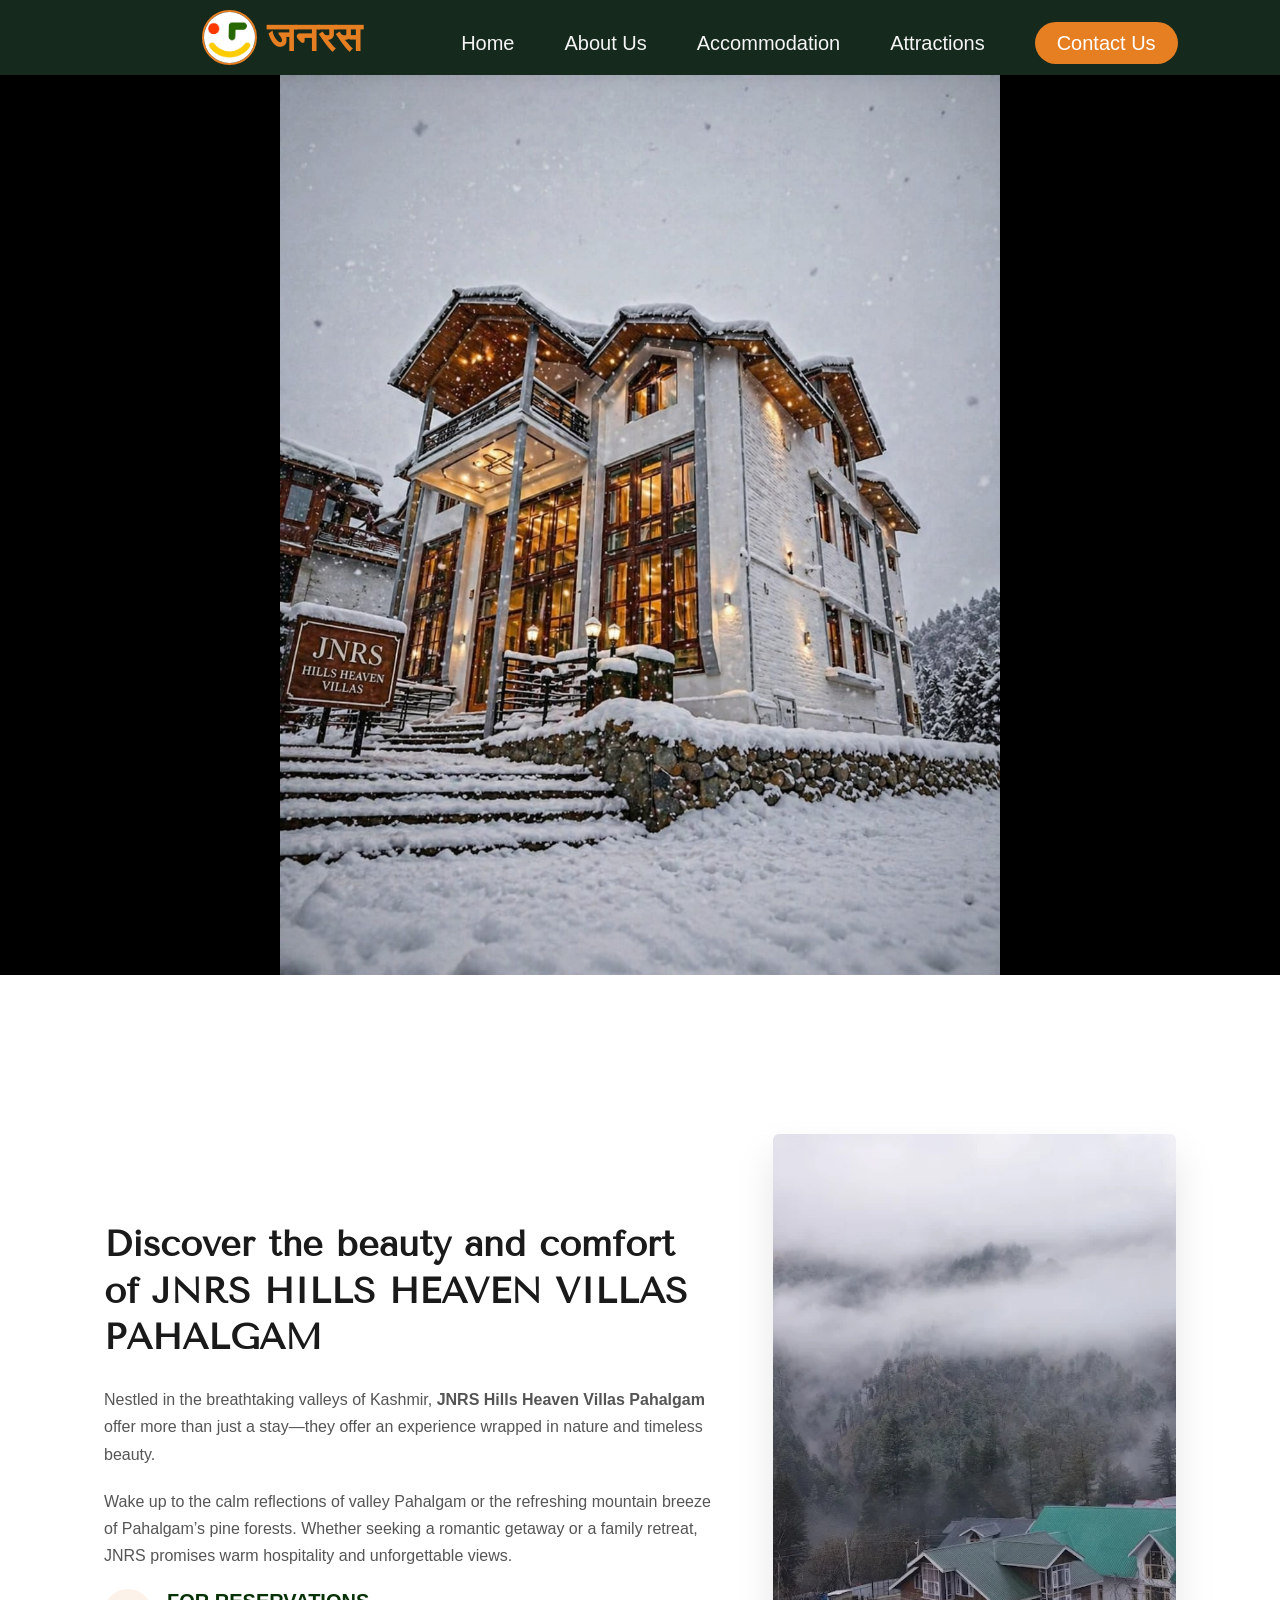
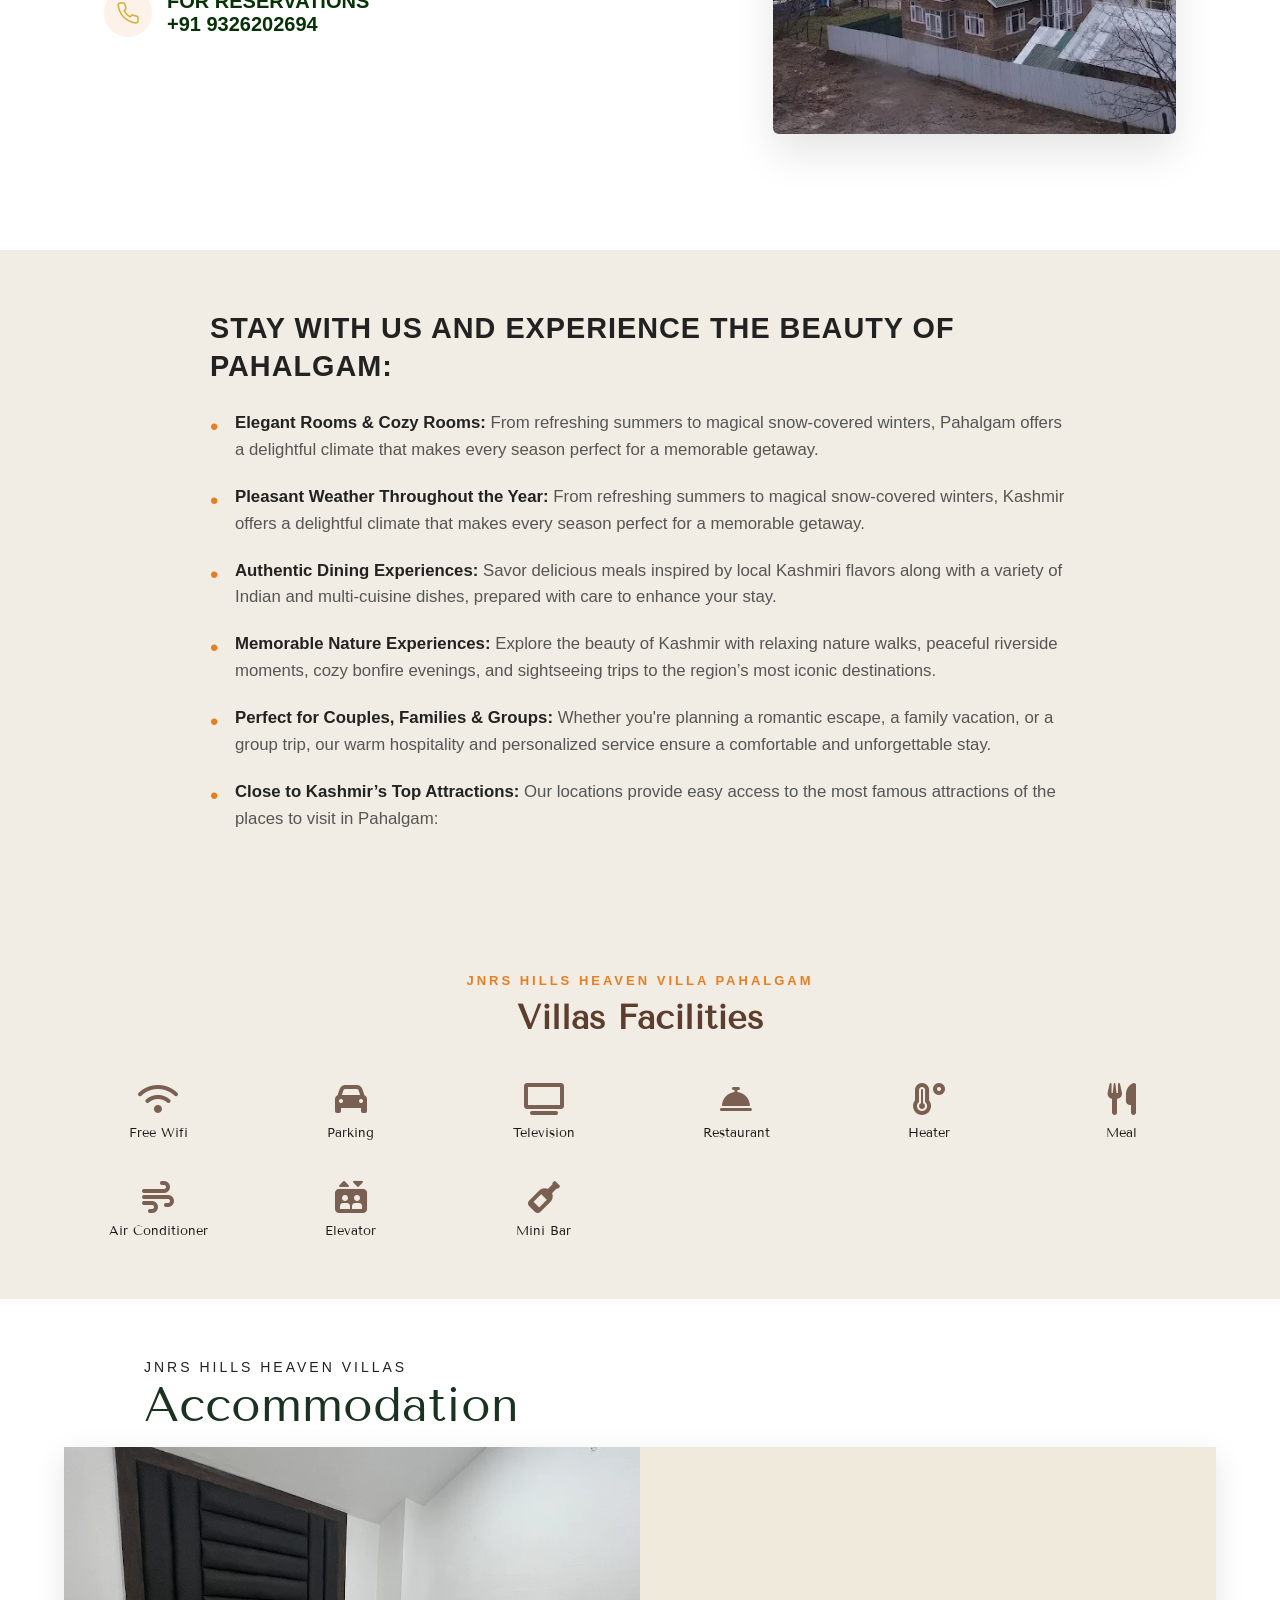
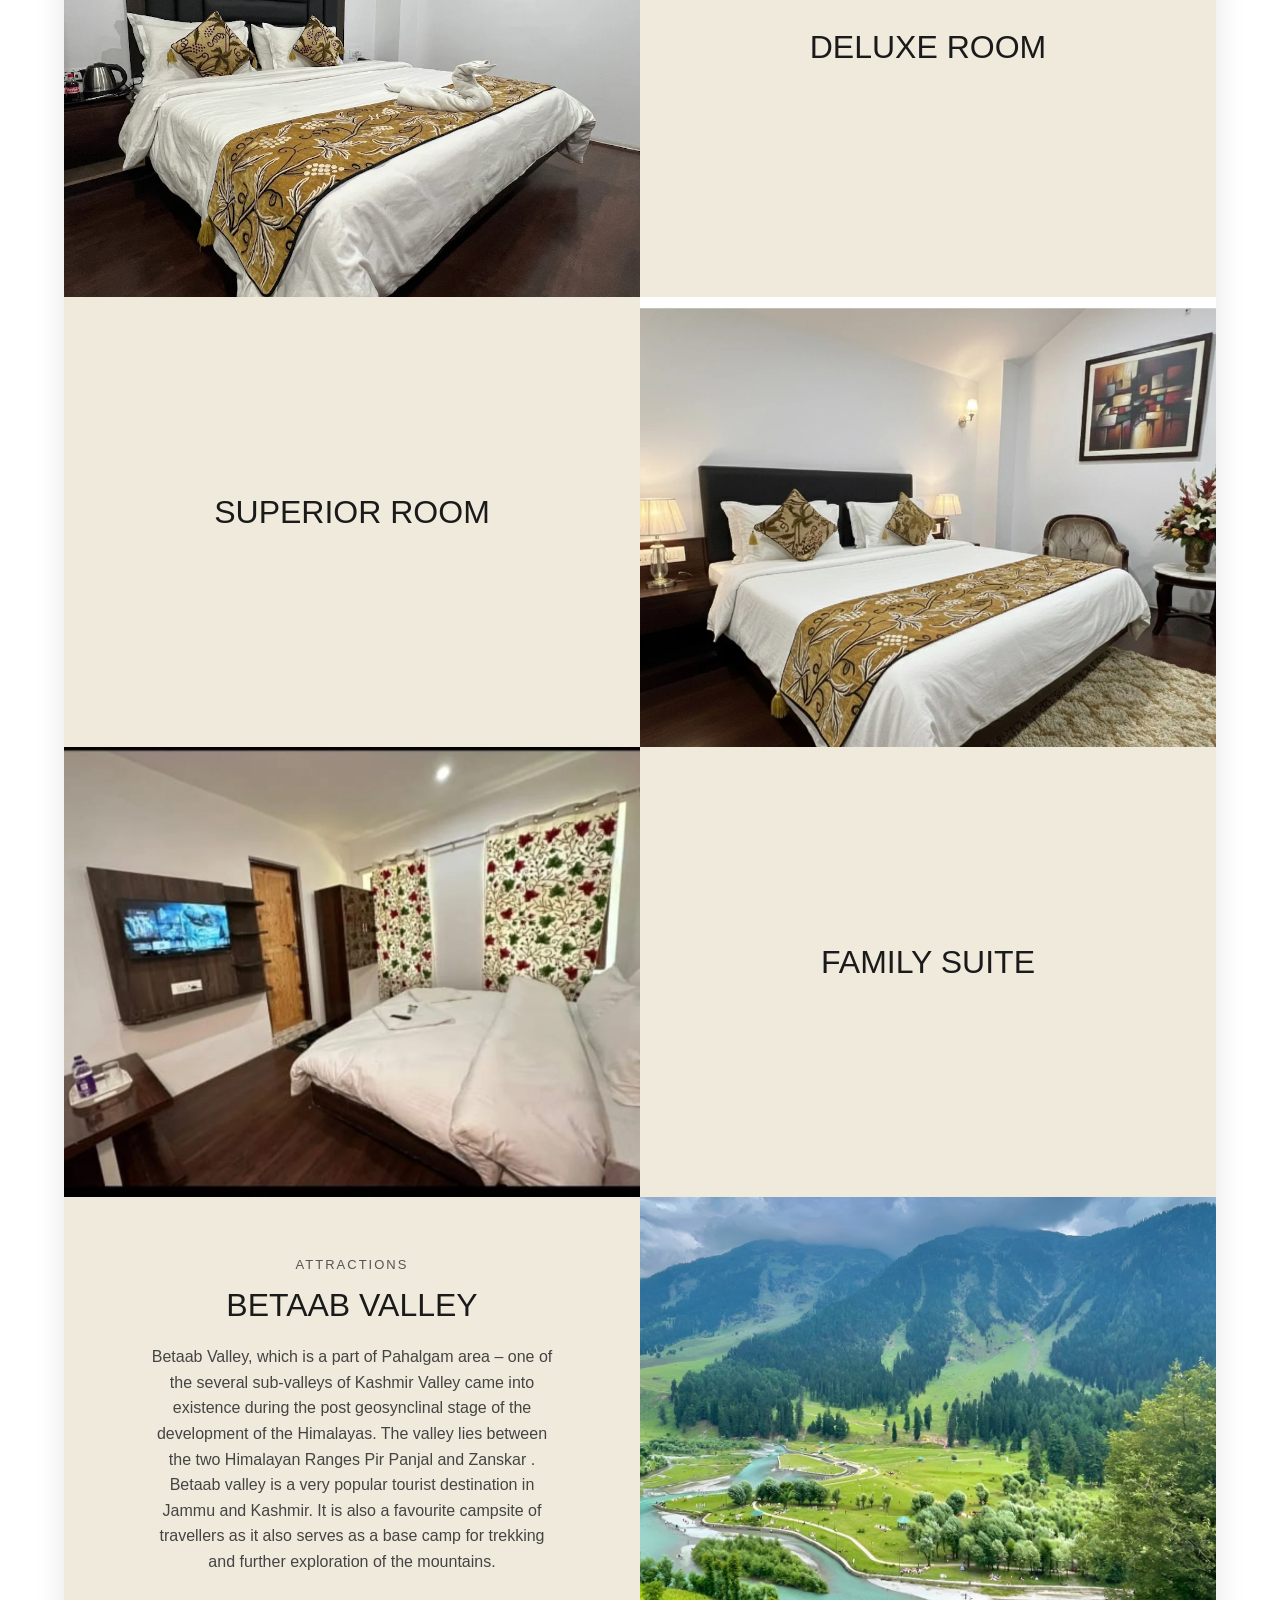
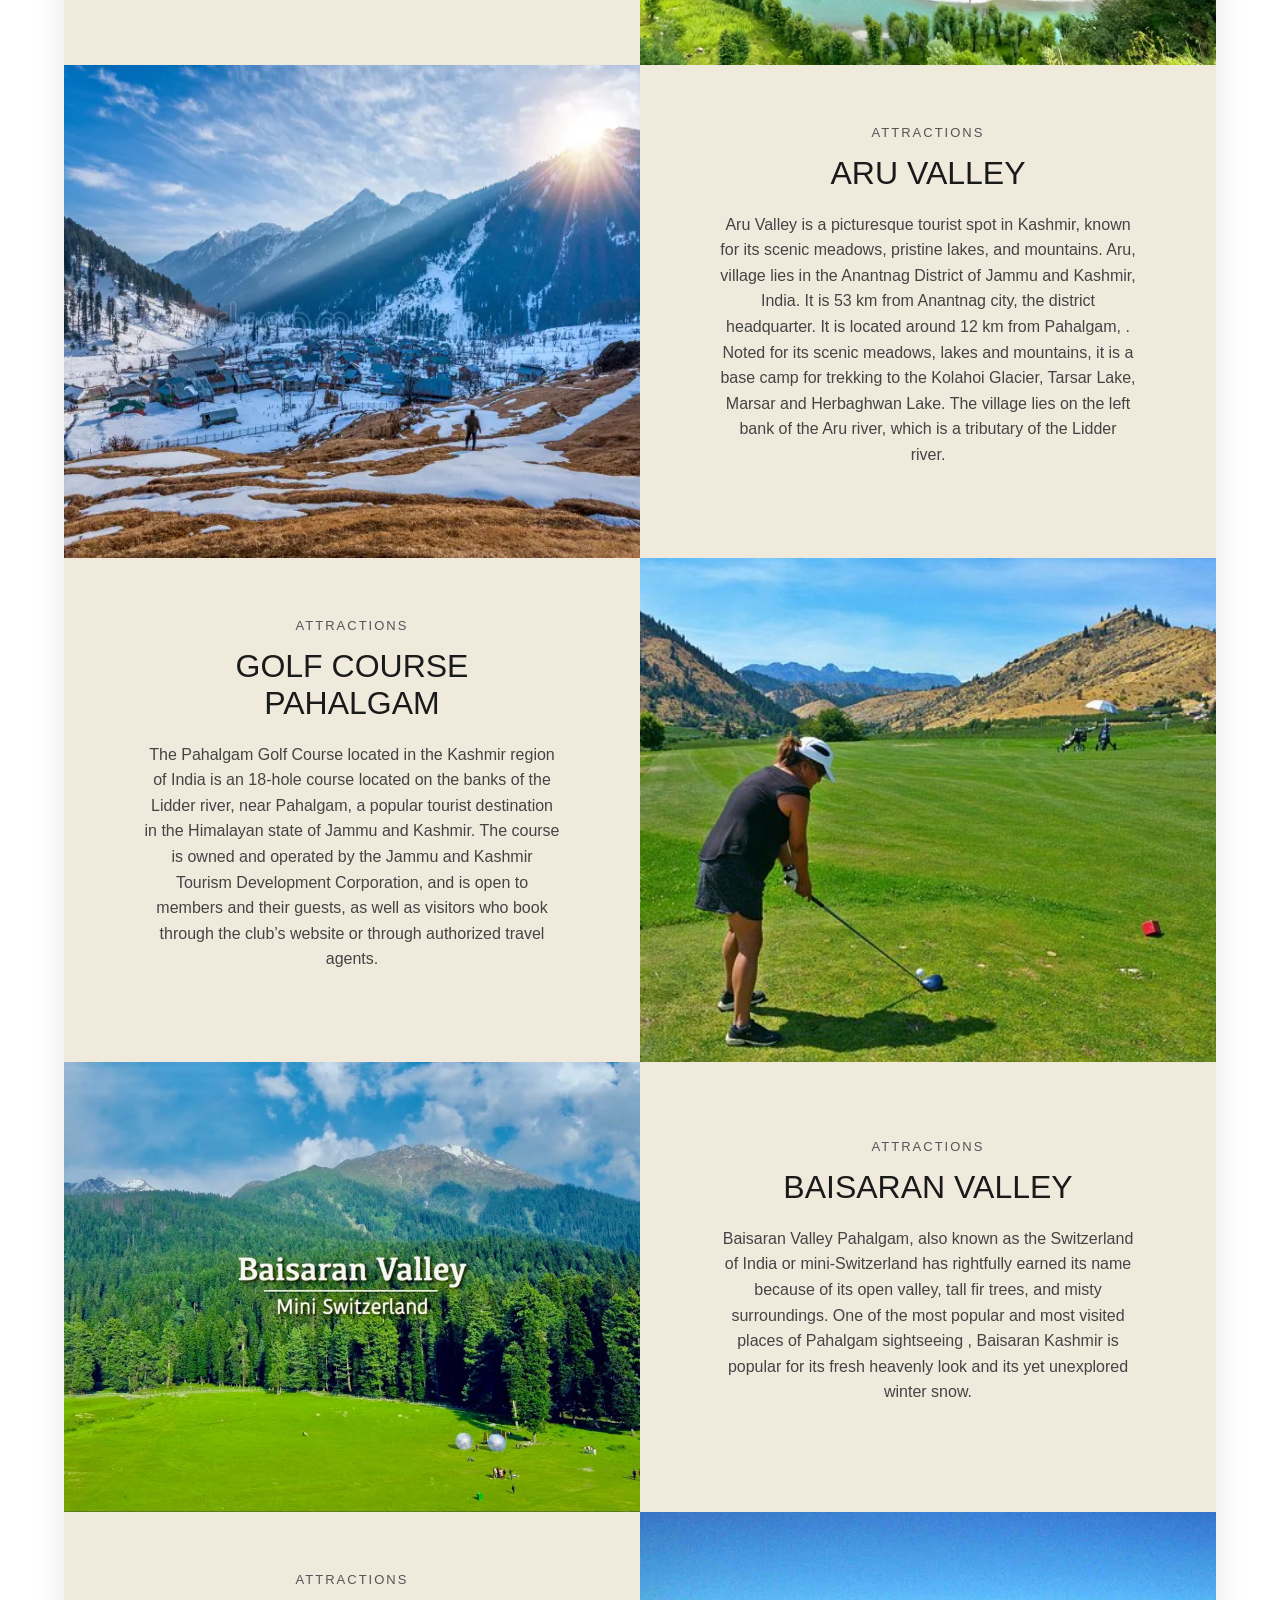
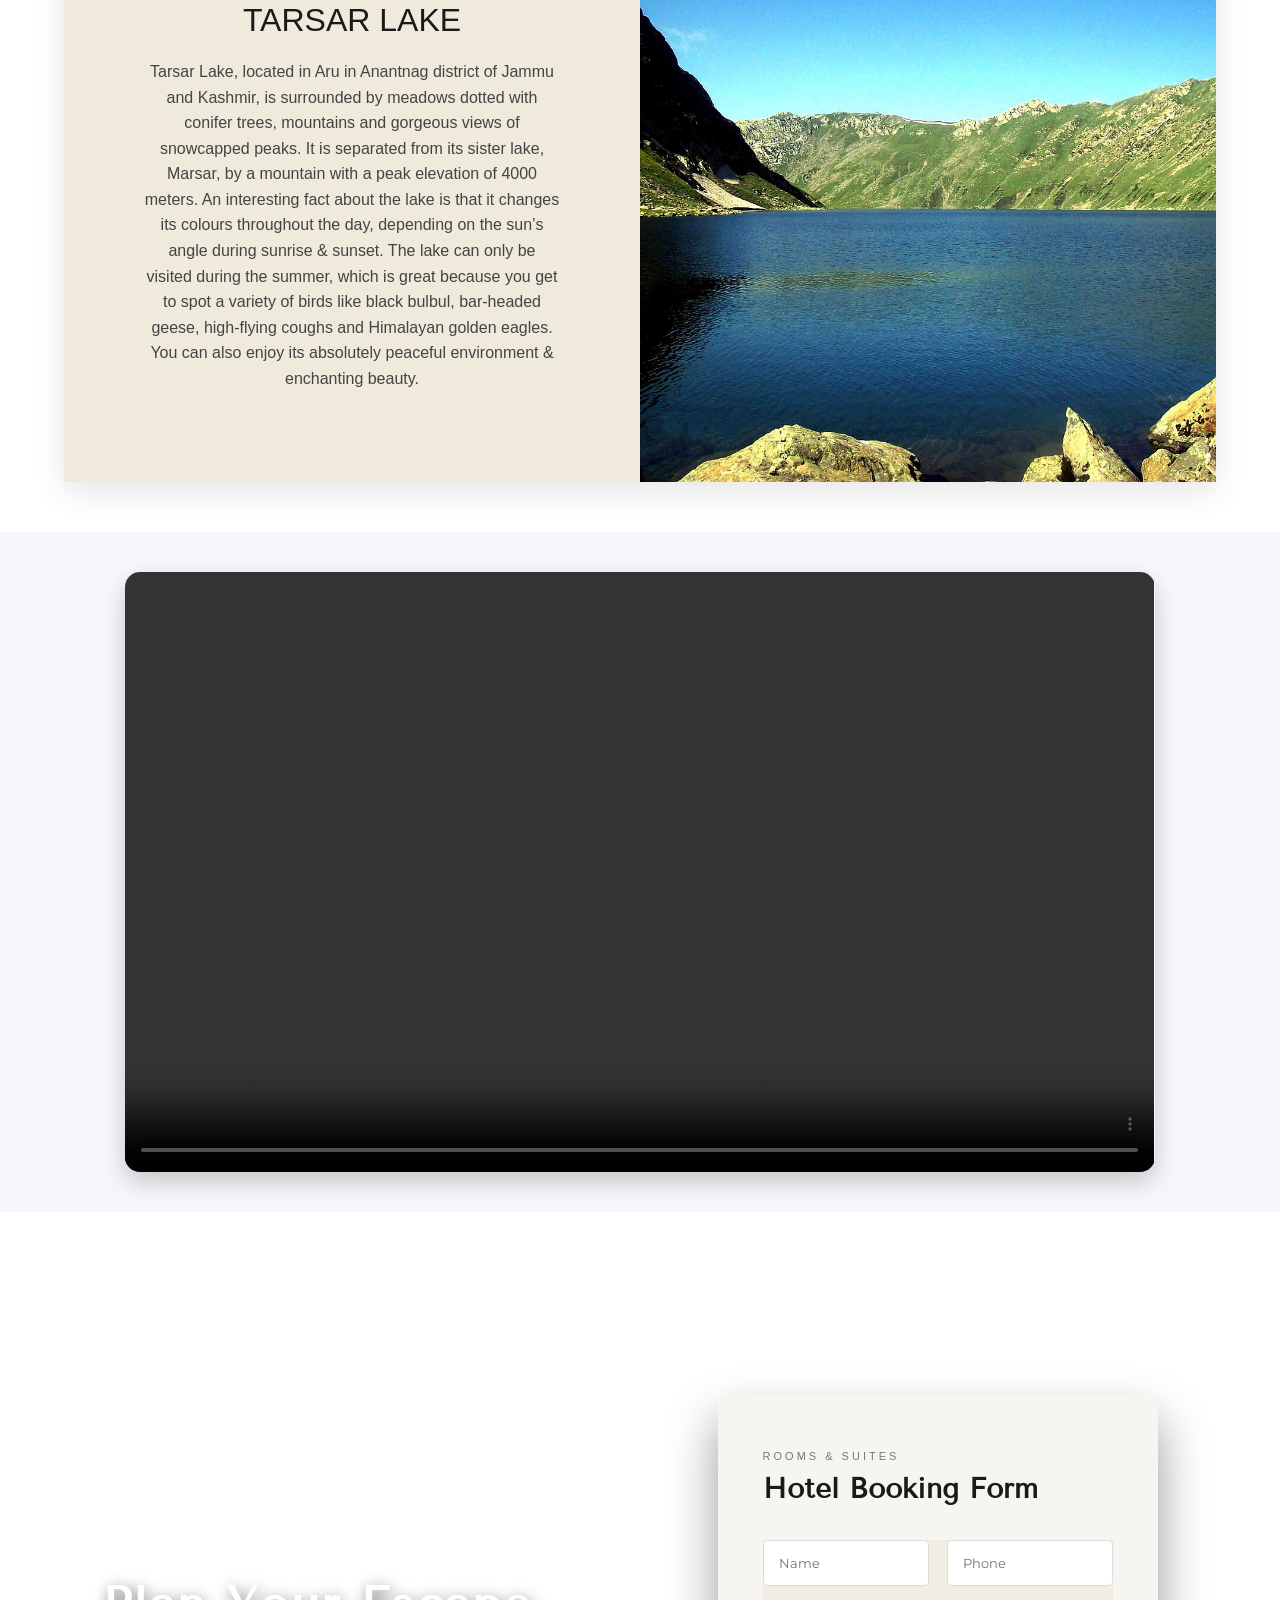
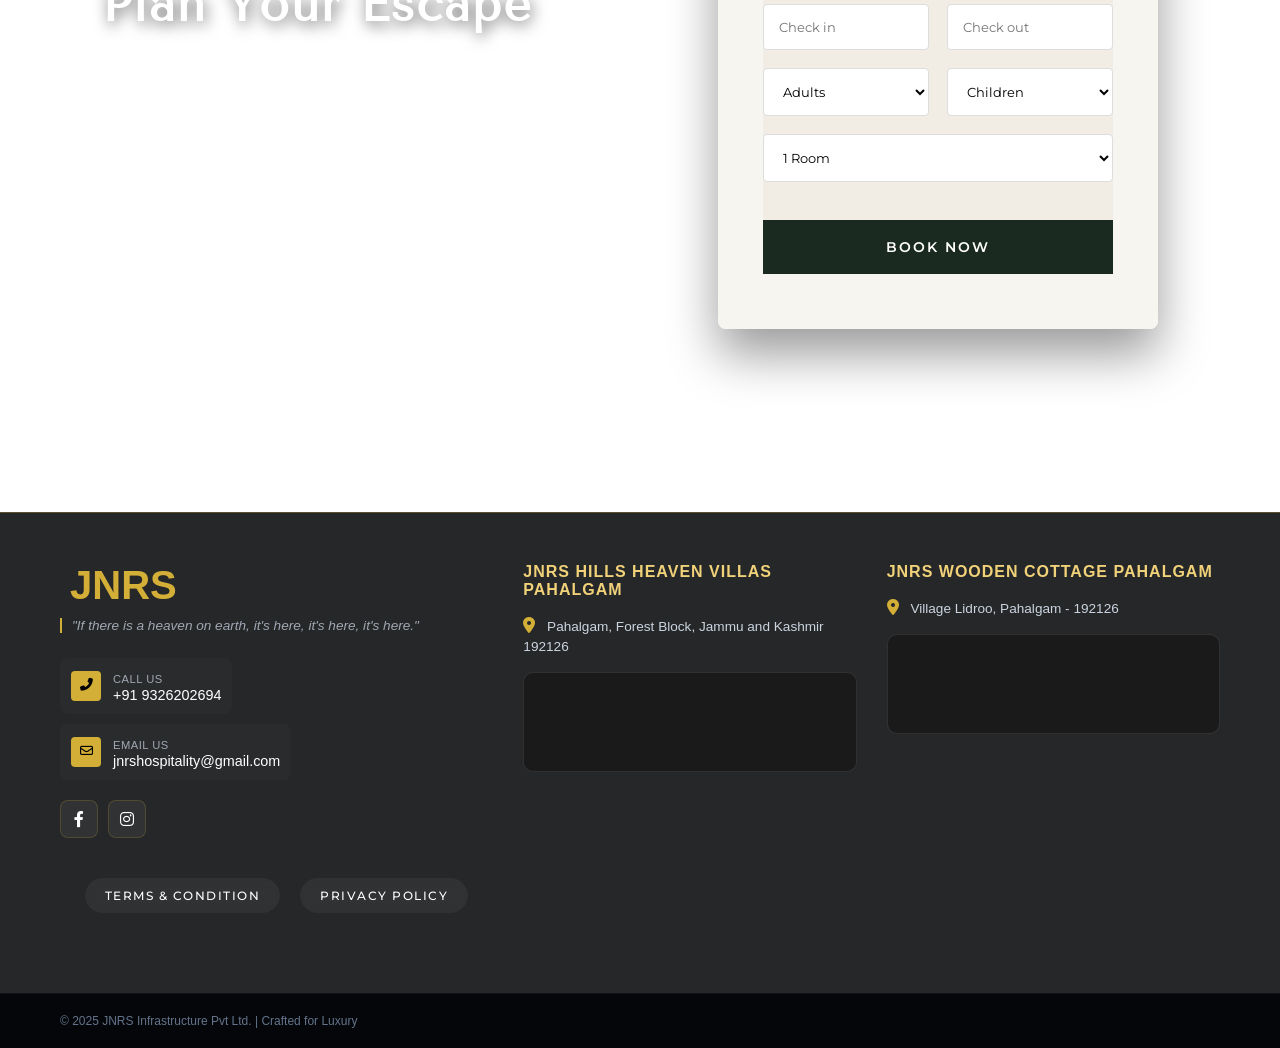
==== index.html @ aa62cef4 "initial JNRS website" ====
<!DOCTYPE html>
<html lang="en">
<head>
    <meta charset="UTF-8">
    <meta name="viewport" content="width=device-width, initial-scale=1.0">
    <title>JNRS Professional Header</title>
    <link href="https://fonts.googleapis.com/css2?family=Poppins:wght@300;400;600&display=swap" rel="stylesheet">
    <link rel="stylesheet" href="https://cdnjs.cloudflare.com/ajax/libs/font-awesome/6.0.0/css/all.min.css">
    <link href="https://fonts.googleapis.com/css2?family=Poppins:wght@300;400;600;800&display=swap" rel="stylesheet">
    <link href="https://unpkg.com/aos@2.3.1/dist/aos.css" rel="stylesheet">
    <link rel="stylesheet" href="https://cdnjs.cloudflare.com/ajax/libs/font-awesome/6.0.0/css/all.min.css">
    <link rel="stylesheet" href="https://cdnjs.cloudflare.com/ajax/libs/animate.css/4.1.1/animate.min.css"/>
    <link rel="stylesheet" href="css/style.css">
    <link href="https://fonts.googleapis.com/css2?family=Montserrat:wght@300;400;600&family=Tenor+Sans&display=swap" rel="stylesheet">
    <link rel="stylesheet" href="https://cdnjs.cloudflare.com/ajax/libs/font-awesome/6.0.0/css/all.min.css">
    <link rel="stylesheet" href="https://cdnjs.cloudflare.com/ajax/libs/font-awesome/6.0.0/css/all.min.css">
 
</head>
<body>

    <header>
        <a href="index.html" class="logo">
          <div class="logo">
                <img src="images/logo.png" alt="JNRS Logo">
                           <span>जनरस</span></a>
           </div>
           </a>
        
        <div class="menu-toggle" id="mobile-menu">
            <i class="fas fa-bars"></i>
        </div>

        <nav>
            <ul class="nav-links" id="nav-list" style="font-size:35px;">
                <li><a href="index.html">Home</a></li>
                <li><a href="about.html">About Us</a></li>
                <li><a href="#accoommodation">Accommodation</a></li>
                <li><a href="#attractions">Attractions</a></li>
                <li><a href="#contact" class="btn-contact">Contact Us</a></li>
            </ul>
        </nav>
    </header>
    <!-- hero section -->
<section class="hero-section">
    <div class="slider">
        <div class="slide active"
                          style="background-image:url('images/h1.png'); width:100%; height:100%; background-size: contain;">

        </div>

        <div class="slide" 
             style="background-image:url('images/h2.png'); width:100%; height:100%; background-size: contain;">
        </div>

        <div class="slide" 
             style="background-image:url('images/h3.png'); width:100%; height:100%; background-size: contain;">
        </div>
         <div class="slide" 
             style="background-image:url('images/h4.png'); width:100%; height:100%; background-size: contain;">
        </div>
         <div class="slide" 
             style="background-image:url('images/h5.png'); width:100%; height:110%; background-size: contain; margin-top:-3rem;">
        </div>

        </div>
</section>
   <div class="shayari-container">
    <!-- <p class="persian-text">“Gar Firdaus bar-rue zamin ast, hami asto, hami asto, hamin ast”</p> -->
    <br>
    <!-- <span class="translation" style="font-weight:bold;">If there is a heaven on earth, it's here, it's here, it's here.</span> -->
    <br>
</div>
<!-- welcome section -->
<br>
  

<section class="container-welcome">
    <div class="content-side-1">
        <!-- <h4 class="sub-heading-1">Welcome to the Heart of Kashmir</h4> -->
        <h1 class="main-heading-1">Discover the beauty and comfort of JNRS HILLS HEAVEN VILLAS PAHALGAM </h1>
        
        <p class="description-1">
            Nestled in the breathtaking valleys of Kashmir, <strong>JNRS Hills Heaven Villas Pahalgam </strong> offer more than just a stay—they offer an experience wrapped in nature and timeless beauty.
        </p>
        
        <p class="description-1">
           Wake up to the calm reflections of valley Pahalgam or the refreshing mountain breeze of Pahalgam’s pine forests. Whether seeking a romantic getaway or a family retreat, JNRS promises warm hospitality and unforgettable views.       </p>

        <div class="reservation-box-1">
            <div class="icon-circle">
                <svg class="phone-icon-1" viewBox="0 0 24 24" fill="none" stroke="currentColor" stroke-width="1.5">
                    <path d="M22 16.92v3a2 2 0 01-2.18 2 19.79 19.79 0 01-8.63-3.07 19.5 19.5 0 01-6-6 19.79 19.79 0 01-3.07-8.67A2 2 0 014.11 2h3a2 2 0 012 1.72 12.84 12.84 0 00.7 2.81 2 2 0 01-.45 2.11L8.09 9.91a16 16 0 006 6l1.27-1.27a2 2 0 012.11-.45 12.84 12.84 0 002.81.7A2 2 0 0122 16.92z"/>
                </svg>
            </div>
            <div class="res-text-1">
                <p><span>For Reservations</span></p>
                <span>+91 9326202694</span>
                
            </div>
        </div>
    </div>

    
        <div class="img-wrapper-tall">
            <img src="images/discover.png" alt="Resort Architecture" class="img-tall-1">
        </div>
        
         
    
</section>


<br>
<br>

 <!-- why -->

<section class="experience-section">
    <div class="container">
        <div class="experience-content">
            <!-- <strong class="whystay"> Why Stay with JNRS Group of Hotels / Resorts / Cottages</strong> -->
            <h2 class="main-heading">Stay With Us and Experience the Beauty of PAHALGAM:</h2>
            
            <ul class="experience-list">
                <li>
                    <strong>Elegant Rooms & Cozy Rooms:</strong> 
                            From refreshing summers to magical snow-covered winters, Pahalgam offers a delightful climate that makes every season perfect for a memorable getaway.                
                <li>
                    <strong>Pleasant Weather Throughout the Year:</strong> 
                    From refreshing summers to magical snow-covered winters, Kashmir offers a delightful climate that makes every season perfect for a memorable getaway.                </li>
                
                <li>
                    <strong>Authentic Dining Experiences:</strong> 
                           Savor delicious meals inspired by local Kashmiri flavors along with a variety of Indian and multi-cuisine dishes, prepared with care to enhance your stay.             </li>
                
                <li>
                    <strong>Memorable Nature Experiences:</strong> 
                     Explore the beauty of Kashmir with relaxing nature walks, peaceful riverside moments, cozy bonfire evenings, and sightseeing trips to the region’s most iconic destinations.            </li>
                
                <li>
                    <strong>Perfect for Couples, Families & Groups:</strong> 
                             Whether you're planning a romantic escape, a family vacation, or a group trip, our warm hospitality and personalized service ensure a comfortable and unforgettable stay.          
                <li>
                    <strong> Close to Kashmir’s Top Attractions:</strong> 
                         Our locations provide easy access to the most famous attractions of the places to visit in Pahalgam:         </li>
            </ul>
        </div>
    </div>
</section>





<!-- section 6  FACILITIES-->
   <section class="facilities-section"> 
        <span class="fac-badge">JNRS HILLS HEAVEN VILLA PAHALGAM</span>
        <h2 class="fac-title">Villas  Facilities</h2>

        <div class="facilities-grid">
            <div class="fac-item">
                <i class="fa-solid fa-wifi fac-icon"></i>
                <span>Free Wifi</span>
            </div>
            <div class="fac-item">
                <i class="fa-solid fa-car fac-icon"></i>
                <span>Parking</span>
            </div>
            <div class="fac-item">
                <i class="fa-solid fa-tv fac-icon"></i>
                <span>Television</span>
            </div>
            <div class="fac-item">
                <i class="fa-solid fa-bell-concierge fac-icon"></i>
                <span>Restaurant</span>
            </div>
           <div class="fac-item">
                   <i class="fa-solid fa-temperature-high fac-icon"></i>
                     <span>Heater</span>
              </div>
              <div class="fac-item">
                     <i class="fa-solid fa-utensils fac-icon"></i>
                           <span>Meal</span>
                          </div>
            
            <div class="fac-item">
                <i class="fa-solid fa-wind fac-icon"></i>
                <span>Air Conditioner</span>
            </div>
            <div class="fac-item">
                <i class="fa-solid fa-elevator fac-icon"></i>
                <span>Elevator</span>
            </div>
            <div class="fac-item">
                <i class="fa-solid fa-wine-bottle fac-icon"></i>
                <span>Mini Bar</span>
            </div>
            
        </div>
    </section>



<!-- 7 section   accommodation-->
 

     <section class="header-section" id="accoommodation">
        <p class="subtitle">JNRS HILLS HEAVEN VILLAS</p>
        <h1 class="main-title">Accommodation</h1>
    </section>

    <section class="attractions-container">
        
        <div class="attraction-row" >
            <div class="attraction-image">
                <img src="images/deluxe.png" alt="Kali Ka Tibba">
            </div>
            <div class="attraction-content">
                <!-- <p class="label">ATTRACTIONS</p> -->
                <h2>DELUXE ROOM</h2>
                <p class="description">
                    <!-- JNRS Royal Park Resort SRINAGAR -->
                </p>
                <!-- <a href="#" class="read-more">READ MORE</a> -->
            </div>
        </div>

        <div class="attraction-row reverse">
            <div class="attraction-image">
                <img src="images/super.png" alt="Chail Palace" style="height:110%;">
            </div>
            <div class="attraction-content">
                <!-- <p class="label">JNRS Wooden Cottage Pahalgam</p> -->
                <h2>SUPERIOR ROOM</h2>
                <!-- <p class="description">
                    Built in 1891 by the Maharaja of Patiala, Chail Palace is a heritage hotel 
                    offering a glimpse into royal history. Visitors can explore its colonial 
                    architecture and expansive grounds. It's located approximately 4 km from Maple Resort Chail.
                </p>
                <a href="#" class="read-more">READ MORE</a> -->
            </div>
        </div>
         <div class="attraction-row">
            <div class="attraction-image">
                <img src="images/family.png" alt="Kali Ka Tibba">
            </div>
            <div class="attraction-content">
                <!-- <p class="label">JNRS Wooden Cottage Pahalgam</p> -->
                <h2>FAMILY SUITE </h2>
                <!-- <p class="description">
                    Perched atop a hill, Kali Ka Tibba is a serene temple dedicated to Goddess Kali. 
                    The site offers panoramic views of the surrounding mountains and is a popular 
                    spot for both spiritual reflection and photography. It's situated about 6 km from the resort.
                </p>
                <a href="#" class="read-more">READ MORE</a> -->
            </div>
        </div>

        <div class="attraction-row reverse" id="attractions">
            <div class="attraction-image">
                <img src="images/betavelly.png" alt="Chail Palace">
            </div>
            <div class="attraction-content" >
                <p class="label"> Attractions</p>
                <h2>BETAAB VALLEY</h2>
                <p class="description">
               Betaab Valley, which is a part of Pahalgam area – one of the several sub-valleys of Kashmir Valley came into existence during the post  geosynclinal stage  of the development of the  Himalayas.  The valley lies between the two Himalayan Ranges   Pir Panjal  and Zanskar . Betaab valley is a very popular tourist destination in Jammu and Kashmir. It is also a favourite campsite of travellers as it also serves as a base camp for trekking and further exploration of the mountains.                
            </div>
        </div>
         <div class="attraction-row">
            <div class="attraction-image">
                <img src="images/aru.png" alt="Kali Ka Tibba">
            </div>
            <div class="attraction-content">
                <p class="label">ATTRACTIONS</p>
                <h2>ARU VALLEY</h2>
                <p class="description">
                 <spam class="ks1">Aru Valley</spam> is a picturesque tourist spot in Kashmir, known for its scenic meadows, pristine lakes, and mountains. <spam class="ks1">Aru</spam>,<smap class="ks"> village</smap> lies in the <spam class="ks"> Anantnag District</spam> of <smap class="ks"> Jammu and Kashmir</smap>, India. It is 53 km from <spam class="ks">Anantnag city</spam>, the district headquarter. It is located around 12 km from <spam class="ks">Pahalgam</spam>, . Noted for its scenic meadows, lakes and mountains, it is a base camp for trekking to the <spam class="ks">Kolahoi Glacier</spam>, <spam class="ks">Tarsar Lake</spam>, Marsar and Herbaghwan Lake. The village lies on the left bank of the Aru river, which is a tributary of the Lidder river.         </p>
                <!-- <a href="#" class="read-more">READ MORE</a> -->
            </div>
        </div>

        <div class="attraction-row reverse">
            <div class="attraction-image">
                <img src="images/gulf.png" alt="Chail Palace">
            </div>
            <div class="attraction-content">
                <p class="label"> Attractions</p>
                <h2> GOLF COURSE PAHALGAM</h2>
                <p class="description">
                   The Pahalgam Golf Course located in the Kashmir region of India is an 18-hole course located on the banks of the Lidder river, near Pahalgam, a popular tourist destination in the Himalayan state of Jammu and Kashmir. The course is owned and operated by the Jammu and Kashmir Tourism Development Corporation, and is open to members and their guests, as well as visitors who book through the club’s website or through authorized travel agents.
          <!-- <a href="#" class="read-more">READ MORE</a> -->
            </div>
        </div>
         <div class="attraction-row">
            <div class="attraction-image">
                <img src="images/baisar.png" alt="Kali Ka Tibba">
            </div>
            <div class="attraction-content">
                <p class="label">ATTRACTIONS</p>
                <h2>  BAISARAN VALLEY</h2>
                <p class="description">
                   Baisaran Valley Pahalgam, also known as the Switzerland of India or mini-Switzerland has rightfully earned its name because of its open valley, tall fir trees, and misty surroundings. One of the most popular and most visited places of<spam class="ks"> Pahalgam sightseeing</spam> , Baisaran Kashmir is popular for its fresh heavenly look and its yet unexplored winter snow.               <!-- <a href="#" class="read-more">READ MORE</a> -->
            </div>
        </div>

        <div class="attraction-row reverse">
            <div class="attraction-image">
                <img src="images/tarsar.png" alt="Chail Palace">
            </div>
            <div class="attraction-content">
                <p class="label"> Attractions</p>
                <h2>TARSAR LAKE</h2>
                <p class="description">
                  Tarsar Lake, located in Aru in Anantnag district of Jammu and Kashmir, is surrounded by meadows dotted with conifer trees, mountains and gorgeous views of snowcapped peaks. It is separated from its sister lake, Marsar, by a mountain with a peak elevation of 4000 meters.

An interesting fact about the lake is that it changes its colours throughout the day, depending on the sun’s angle during sunrise & sunset. The lake can only be visited during the summer, which is great because you get to spot a variety of birds like black bulbul, bar-headed geese, high-flying coughs and Himalayan golden eagles. You can also enjoy its absolutely peaceful environment & enchanting beauty.             <!-- <a href="#" class="read-more">READ MORE</a> -->
            </div>
        </div>

    </section>
 
 

<!-- 10 section policy-overview-->
 
 <!-- VIDEO SECTION START -->
<section class="video-section">
        <div class="video-box">
            <video controls autoplay muted loop playsinline>
                <source src="images/video.mp4" type="video/mp4" autoplay muted loop>
                Your browser does not support the video tag.
            </video>
        </div>

    </div>
</section>
<!-- VIDEO SECTION END -->
 


<!-- form -->
   <div class="booking-wrapper" id="contact">
        <section class="booking-section">
            <div class="booking-left">
                <h2>Plan Your Escape</h2>
                <p class="pc">In the paradise of Kashmir—where summers glow, winters sparkle with snow, and every occasion becomes magical—your story begins here.</p>
               <br>
                <div class="reservation-box">
                    
                    <div class="res-icon"><i class="fa-solid fa-phone-volume"></i></div>
                    <div class="res-text">
                         <!-- <a href="tel:9321235958" class="action-card"></a> -->
                        <span>Reservation</span>
                       
                        <div class="res-numbers">
                           +91 9326202694
                        </div>
                    </a>
                    </div>
                    
                </div>
            </div>

            <div class="booking-right">
                <div class="form-header">
                    <span style="text-transform: uppercase; letter-spacing: 3px; font-size: 11px; color: #777; display: block; margin-bottom: 10px;">Rooms & Suites</span>
                    <h3>Hotel Booking Form</h3>
                </div>

                <form class="booking-form">
                    <div class="input-group">
                        <input type="text" placeholder="Name" required>
                        <!-- <i class="fa-regular fa-user"></i> -->
                    </div>
                    
                    <div class="input-group">
                        <input type="tel" placeholder="Phone" required>
                        <!-- <i class="fa-solid fa-mobile-screen-button"></i> -->
                    </div>

                    <div class="input-group">
                        <input type="text" onfocus="(this.type='date')" onblur="(this.type='text')" placeholder="Check in">
                        <!-- <i class="fa-regular fa-calendar-days"></i> -->
                    </div>

                    <div class="input-group">
                        <input type="text" onfocus="(this.type='date')" onblur="(this.type='text')" placeholder="Check out">
                        <!-- <i class="fa-regular fa-calendar-days"></i> -->
                    </div>

                    <div class="input-group">
                        <select>
                            <option value="" disabled selected>Adults</option>
                            <option>1 Adult</option>
                            <option>2 Adults</option>
                            <option>3 Adults</option>
                        </select>
                        <!-- <i class="fa-solid fa-chevron-down"></i> -->
                    </div>

                    <div class="input-group">
                        <select>
                            <option value="" disabled selected>Children</option>
                            <option>None</option>
                            <option>1 Child</option>
                            <option>2 Children</option>
                        </select>
                        <!-- <i class="fa-solid fa-chevron-down"></i> -->
                    </div>

                    <div class="input-group" style="grid-column: span 2;">
                        <select>
                            <option>1 Room</option>
                            <option>2 Rooms</option>
                            <option>3 Rooms</option>
                        </select>
                        <!-- <i class="fa-solid fa-chevron-down"></i> -->
                    </div>

                    <button type="submit" class="check-btn">BOOK NOW</button>
                </form>
            </div>
        </section>
        
        
    </div>
    <!-- footer -->
    <footer class="main-footer" data-aos="fade-up">
    <div class="footer-container">
        <div class="footer-grid">
            <div class="footer-col brand-info">
                <a href="#" class="logo footer-logo"><span>JNRS</span></a>
                <p class="brand-quote">"If there is a heaven on earth, it's here, it's here, it's here."</p>
                
                <div class="contact-actions">
                    <a href="tel:9326202694" class="action-card">
                        <div class="icon-box-sm"><i class="fas fa-phone-alt"></i></div>
                        <div class="action-text">
                            <span id="contact">Call Us</span>
                            <p>+91 9326202694</p>
                        </div>
                    </a>
                    <a href="mailto:jnrshospitality@gmail.com" class="action-card">
                        <div class="icon-box-sm"><i class="far fa-envelope"></i></div>
                        <div class="action-text">
                            <span>Email Us</span>
                            <p>jnrshospitality@gmail.com</p>
                        </div>
                    </a>
                </div>

                <div class="social-wrapper">
                    <a href="https://www.facebook.com/dazzling.travels.92" class="social-link" target="_blank"><i class="fab fa-facebook-f"></i></a>
                    <a href="https://www.instagram.com/jnrsinfrastructurepvtltd" class="social-link" target="_blank"><i class="fab fa-instagram"></i></a>
                    <!-- <a href="#" class="social-link" target="_blank"><i class="fab fa-google"></i></a> -->
                </div>
                  <div class="footer-links">
                  <a href="terms.html" class="footer-btn">Terms & Condition</a>
                      <a href="refund-policy.html" class="footer-btn">Privacy Policy</a>
                          <!-- <a href="#" class="footer-btn">Blog</a> -->
            </div>
                </div>

            <div class="footer-col">
                <h4 class="col-title">JNRS HILLS HEAVEN VILLAS Pahalgam </h4>
                <div class="loc-content">
                    <p class="loc-detail">
                        <i class="fas fa-map-marker-alt"></i> 
                        Pahalgam, Forest Block, Jammu and Kashmir 192126
                    </p>
                    <div class="mini-map">
                        <iframe src="https://www.google.com/maps/embed?pb=!1m18!1m12!1m3!1d3307.2345!2d74.812345!3d34.012345!2m3!1f0!2f0!3f0!3m2!1i1024!2i768!4f13.1!3m3!1m2!1s0x0%3A0x0!2zMzTCsDAwJzQ0LjQiTiA3NMKwNDgnNDQuNCJF!5e0!3m2!1sen!2sin!4v1625000000000!5m2!1sen!2sin" allowfullscreen="" loading="lazy"></iframe>
                        <a href="https://www.bing.com/maps/directions?ty=18&vdpid=6981728360552464385&v=2&sV=1&qpvt=Pahalgam%2C+Forest+Block%2C+Jammu+and+Kashmir+192126&FORM=MIRE&style=r&rtp=%7Epos.33.89888381958008_75.32608032226562_Forest%2520Block%252C%2520Pahalgam%252C%2520Anantnag%2520District%252C%2520Jammu%2520%2526%2520Kashmir_Forest%2520Block%252C%2520Pahalgam%252C%2520Anantnag%2520District%252C%2520Jammu%2520%2526%2520Kashmir_&cp=33.898884%7E75.326080&lvl=16" target="_blank" class="map-btn">Get Direction <i class="fas fa-arrow-right"></i></a>
                    </div>
                </div>
                <br>
                <br>
                
            </div>
            

            <div class="footer-col">
                <h4 class="col-title">JNRS Wooden Cottage Pahalgam  </h4>
                <div class="loc-content">
                    <p class="loc-detail">
                        <i class="fas fa-map-marker-alt"></i>
                         
  Village Lidroo, Pahalgam - 192126
                    </p>
                    <div class="mini-map">
                        <iframe src="https://www.google.com/maps/embed?pb=!1m18!1m12!1m3!1d3315.1234!2d75.312345!3d34.022345!2m3!1f0!2f0!3f0!3m2!1i1024!2i768!4f13.1!3m3!1m2!1s0x0%3A0x0!2zMzTCsDAxJzIwLjAiTiA3NcKwMTgnNDQuNCJF!5e0!3m2!1sen!2sin!4v1625000000000!5m2!1sen!2sin" allowfullscreen="" loading="lazy"></iframe>
                        <a href="https://maps.app.goo.gl/pWcfEBao93suQa9q9" target="_blank" class="map-btn">Get Direction <i class="fas fa-arrow-right"></i></a>
                    </div>
                </div>
            </div>
        </div>
      
    </div>

    <div class="footer-copyright">
        <div class="container bottom-flex">
            <p>© 2025 JNRS Infrastructure Pvt Ltd. | Crafted for Luxury</p>
            <!-- <div class="trust-badges">
                <i class="fab fa-cc-visa"></i>
                <i class="fab fa-cc-mastercard"></i>
                <i class="fas fa-shield-alt"></i>
            </div> -->
        </div>
    </div>
</footer>
    <script src="https://unpkg.com/aos@2.3.1/dist/aos.js"></script>
<script src="js/script.js"></script>
</body> 
</html>
---- css/style.css ----
/* Universal Reset */






  
* {
    margin: 0;
    padding: 0;
    box-sizing: border-box;
    font-family: 'Poppins', sans-serif;
}





html, body {
    overflow-x: hidden;
    scroll-behavior: smooth;
    width: 100%;
    background-color:white;
}



/* video */


.video-section {
    width: 100%;
    padding: 40px 20px; /* Padding thoda kam kiya */
    background: #f5f7fa;
    text-align: center;
    /* Height yaha se hatayein taaki content ke hisab se adjust ho */
}

.video-box {
    position: relative;
    width: 83%; /* Video ki width thodi kam ki screen par center dikhne ke liye */
     /* Laptop par bahut bada na dikhe */
    margin: 0 auto; /* Center alignment */
    border-radius: 15px;
    overflow: hidden;
    box-shadow: 0 10px 25px rgba(0,0,0,0.2);
    
    /* Yaha se aap height control kar sakte hain */
    height: 600px; /* Aap is value ko 300px ya 400px karke check kar sakte hain */
}

.video-box video {
    width: 100%;
    height: 100%; /* Box ki height ko fill karega */
    display: block;
    object-fit: cover; /* Video stretch nahi hogi, perfectly crop hokar fit hogi */
}

/* Mobile ke liye height adjust karein */
@media (max-width: 768px) {
    .video-box {
        width: 100%;
        height: 250px; /* Mobile par height kam rakhi */
    }
}











header {
    display: flex;
    justify-content: space-between;
    align-items: center;
    padding: 10px 8%; /* Vertical padding thoda kam kiya hai logo fit karne ke liye */
    background: #16291d;
    box-shadow: 0 4px 15px rgba(0,0,0,0.08);
    position: sticky;
    top: 0;
    z-index: 1000;
}

/* --- Logo Section Start --- */
.logo {
    display: flex;
    align-items: center;
    text-decoration: none;
}

.logo img {
    width: 55px;         /* Logo ka size yahan se control karein */
    height: 55px;        /* Width aur Height same rakhein perfect circle ke liye */
    border-radius: 50%;  /* Perfect Circle ke liye hamesha 50% use karein */
    object-fit: cover;   /* Image ko stretch hone se bachata hai */
    border: 2px solid #e67e22; /* Optional: Logo ke charo taraf ek orange ring */
}

.logo span { 
    color: #e67e22; 
    margin-left: 10px; /* Logo aur text ke beech gap */
    font-weight: 700;
    font-size:40px;
}
/* --- Logo Section End --- */

.nav-links {
    list-style: none;
    display: flex;
    gap: 50px;
    align-items: center;
}

.nav-links li a {
    text-decoration: none;
    color: #f5f5f6;
    font-size: 20px;
    font-weight: 500;
    transition: 0.3s;
}

.nav-links li a:not(.btn-contact):hover { 
    color: #e67e22; 
}

.btn-contact {
    background: #e67e22;
    color: white !important;
    padding: 10px 22px;
    border-radius: 50px;
    text-align: center;
}

.menu-toggle {
    display: none;
    font-size: 37px;
    cursor: pointer;
    color: #ffffff; /* Green background par black ki jagah white behtar dikhega */
}

/* --- Responsive Styles --- */
@media (max-width: 992px) {
    header { 
        padding: 10px 20px; 
        width: 100%;
    }

    .menu-toggle { 
        display: block; 
        margin-right: -8rem; /* Margin-right ko clean kiya */
    }
  
    .logo img{
    /* display: flex; */
    /* align-items: center; */
    /* text-decoration: none; */
    margin-left:-10em;
   }

    .nav-links {
        position: absolute;
        top: 75px; 
        right: 5%;
        width: 200px;
        background: #020202;
        flex-direction: column;
        gap: 10px;
        padding: 25px;
        border-radius: 15px;
        box-shadow: 0 10px 30px rgba(0, 0, 0, 0.5);
        transform: translateY(-20px);
        opacity: 0;
        visibility: hidden;
        transition: all 0.3s ease-in-out;
    }

    .nav-links.active {
        transform: translateY(0);
        opacity: 1;
        visibility: visible;
    }

    .nav-links li {
        width: 100%;
        text-align: center;
    }

    .nav-links li a {
        display: block;
        padding: 10px;
        font-size: 16px;
    }

    .btn-contact {
        margin-top: 10px;
        width: 100%;
    }
}
/* body{
    background:#000;
    font-family: Arial, sans-serif;
} */

/* HERO SECTION */
.hero-section{
   position: relative;
    width: 100%;
    height: 100vh;
    overflow: hidden;
    background-color: #000; /* Background black taaki vertical images ke side mein khali na dikhe */
    margin-top:0.01rem;
}

/* SLIDER WRAPPER */
.slider{
    width: 100%; /* Ise 100% rakhein taaki responsive rahe */
    height:100%;
}

/* SLIDE */
.slide{
    position: absolute;
    /* top:1rem; */
    left: 0;
    background-position: center;
    background-repeat: no-repeat;
    opacity: 0;
    transition: opacity 1s ease-in-out;
}

/* Active Slide */
.slide.active{
    opacity:1;
}

/* Horizontal Image (default) */
.cover{
    background-size:900px;
}

/* Vertical Image */
.contain{
    background-size:contain;
    background-color:#000;
}

/* Sabse pehle Desktop/Laptop ke liye default style */
 

/* MOBILE */
@media(max-width:768px){
    .overlay h1{
        font-size:24px;
    }
}
        /* sayari */
        .shayari-container {
    margin-top:5px;
    padding-top: 10px;
    /* border-top: 1px solid rgba(12, 12, 12, 0.3); Halka sa orange line separator */
    text-align: center;
}
 

.persian-text {
    font-family: 'Poppins', serif;
    font-style: italic;
    font-size: 1.4rem;
    color: #0a0a0a; /* Golden color */
    font-weight: 600;
    letter-spacing: 1px;
    margin-bottom: 5px;
    text-shadow: 2px 2px 4px rgba(0,0,0,0.5);
}

.translation {
    font-size: 0.9rem;
    color: #090909;
    opacity: 0.7;
    font-weight: 300;
    text-transform: uppercase;
    letter-spacing: 2px;
}

/* Mobile responsive ke liye */
@media (max-width: 768px) {
    .persian-text { font-size: 1.1rem; }
    .translation { font-size: 0.7rem; }
}
/* --- MEDIA QUERIES --- */

/* 1. Tablets aur Choti Screens ke liye (Max-width: 1024px) */
@media (max-width: 1024px) {
    .slider {
        width: 100%; /* Slider ko poori width do */
        height: 100%; /* Height thodi kam kar sakte hain landscape images ke liye */
    }
}

/* 2. Mobile Phones ke liye (Max-width: 768px) */
@media (max-width: 768px) {
    .hero-section {
        height: 60vh; /* Mobile par height thodi kam rakhein taaki content niche dikhe */
    }

    .slider {
        width: 100%;
        height: 100%;
    }

    /* Vertical images ko mobile screen par fit karne ke liye */
    .slide {
        background-size: contain !important; /* Forcefully image ko fit karega */
        background-position: center;    /* Image ko upar se align karega */
        width:100%;
        height:auto;
    }

    /* Agar aapne inline width/height di hai, toh use reset karein */
    /* .slide[style] {
        width: 100% !important;
        height: 100% !important;
    } */
}

/* 3. Bahut chote phones ke liye (Max-width: 480px) */
@media (max-width: 480px) {
    .hero-section {
        height: 50vh; /* Chote mobile ke liye optimized height */
    }

    .persian-text {
        font-size: 1rem;
        letter-spacing: 0.5px;
    }

    .translation {
        font-size: 0.6rem;
    }
}




/* --- 3) WELCOME SECTION --- */

 :root {
    --gold: #e67e22;
    --dark-green: #073107;
    --light-text: #555;
}

.container-welcome {
    display: flex;
    align-items: center;
    justify-content: space-between;
    max-width: 1200px; /* Thoda kam kiya professional look ke liye */
    margin: 80px auto;
    padding: 0 5%;
    gap: 60px;
    /* background-color:white; */
}

/* --- Left Side: Text --- */
 

.sub-heading-1 {
    text-transform: uppercase;
    letter-spacing: 4px;
    font-size: 13px;
    font-weight: 600;
    margin-bottom: 15px;
    color: var(--gold);
}

.main-heading-1 {
    font-family: 'Tenor Sans', serif;
    font-size: 36px; /* Optimized size */
    line-height: 1.3;
    color: #1a1a1a;
    margin-bottom: 25px;
}

.description-1 {
    font-size: 16px;
    line-height: 1.7;
    color: var(--light-text);
    margin-bottom: 20px;
    text-align: left; /* Justify se better left-align lagta hai modern UI mein */
}

/* Reservation Box */
.reservation-box-1 {
    display: flex;
    align-items: center;
    /* margin-right:12rem; */
     /* margin-bottom:-5rem; */
    gap: 15px;
}

.icon-circle {
    background: #fdf2e9;
    padding: 12px;
    border-radius: 50%;
    display: flex;
    align-items: center;
    justify-content: center;
}

.phone-icon-1 {
    width: 24px;
    height: 24px;
    stroke: var(--gold);
}

.res-text-1 p {
    font-size: 14px;
    color: #888;
    margin: 0;
    text-transform: uppercase;
}

.res-text-1 span {
    font-size: 20px;
    font-weight: 700;
    color: var(--dark-green);
}

/* --- Right Side: Images --- */


/* --- Right Side: Images Section --- */
 

.img-wrapper-tall {
    width: 100%;
    overflow: hidden;
    border-radius: 6px; /* Thoda zyada round professional lagta hai */
    box-shadow: 0 20px 40px rgba(0,0,0,0.1);
}

/* 1. LEFT IMAGE: Ise niche karne ke liye */
.img-wrapper-tall {
    margin-top: 10px; /* Isse left image niche ho jayegi */
}

.img-wrapper-tall img{
    width:100%;
    height:600px;
}
 

.img-tall-1{
    width: 100%;
    height: 380px; /* Size thoda aur compact kiya professional look ke liye */
    object-fit: cover;
    display: block;
    transition: transform 0.5s ease;
}
/* --- Mobile Styling --- */
@media (max-width: 992px) {
    .container-welcome {
        flex-direction: column;
        text-align: center;
        margin: 40px auto;
    }
    
    .description-1 { text-align: center; }

   .res-text-1 span {
    font-size:15px;
    font-weight:200;
    color: var(--dark-green);
}
    
    .reservation-box-1 { justify-content: center;
        }
}
 /* --- Mobile Styling Updated --- */
@media (max-width: 992px) {
    .container-welcome {
        flex-direction: column; /* Text upar, images niche */
        text-align: center;
        margin: 40px auto;
        padding: 0 20px;
    }
    
    .description-1 { 
        text-align: center; 
    }

     
    
    .img-wrapper-tall{
        width: 100%; /* Mobile par dono images side-by-side aayengi */
    }

    /* LEFT IMAGE: Mobile par bhi niche rahegi */
    .img-wrapper-tall {
        margin-top: 50px; /* Mobile ke liye thoda kam gap (adjustment) */
    }

    /* RIGHT IMAGE: Mobile par upar rahegi */
    .img-wrapper-short {
        margin-top: 0;
    }
    
    .img-tall-1{
        height: 100%; /* Mobile par height thodi kam taaki screen par fit aaye */
    }
    
    .reservation-box-1 { 
        justify-content: center; 
    }
}


/* --- Mobile Styling Updated --- */
@media (max-width: 992px) {
    .container-welcome {
        flex-direction: column; 
        text-align: left; /* Laptop jaisa left align rakhne ke liye */
        margin: 40px auto;
        padding: 0 20px;
    }
    
    .description-1 { 
        text-align: left; /* Laptop screen jaisa left alignment */
    }

    /* Reservation Box Alignment (Laptop style) */
    .reservation-box-1 { 
        justify-content: flex-start; /* Isse content center ke bajaye left se start hoga */
        margin-right: 0; /* Laptop ke heavy margin ko reset kiya */
        margin-bottom:-70px; /* Overlap issue fix karne ke liye */
        gap: 15px;
    }

    /* Text Boldness & Styling */
    .res-text-1 p {
         font-size:15px; /* Laptop jaisa bada size */
        font-weight: 800; /* Number ko extra bold kiya */
        color: var(--dark-green);
        display: block; /* Number ko nayi line par lane ke liye */
    }

    .res-text-1 span {
        font-size: 20px; /* Laptop jaisa bada size */
        font-weight: 800; /* Number ko extra bold kiya */
        color: var(--dark-green);
        display: block; /* Number ko nayi line par lane ke liye */
    }

    /* Images Side-by-Side as requested */
    .image-side-1 {
        width: 100%;
        display: flex; 
        
        justify-content: center;
        align-items: flex-start; 
    }
    
    .img-wrapper-tall{
        width: 100%; 
    }

    .img-wrapper-tall {
        margin-top: 40px; /* Staircase effect maintain rakha */
    }

    .img-wrapper-short {
        margin-top: 0;
    }
    
    .img-tall-1{
        height: 280px; 
    }
}














/* why stay */
/* --- Desktop & General Styles --- */
.experience-section {
    padding: 60px 0;
    background-color:#F1EDE4;
    font-family: 'Poppins', sans-serif;
    color: #444;
}

.experience-content {
    max-width: 900px;
    margin: 0 auto;
    padding: 0 20px;
}

.main-heading {
    font-size: 1.8rem;
    font-weight: 600;
    letter-spacing: 1px;
    color: #222;
    margin-bottom: 25px;
    text-transform: uppercase;
    line-height: 1.3;
}

.experience-list {
    list-style: none;
    padding: 0;
}

.experience-list li {
    position: relative;
    padding-left: 25px;
    margin-bottom: 20px; /* Desktop gap */
    line-height: 1.6;
    font-size: 1.05rem;
    color: #555;
    text-align: left; /* Text-justify se mobile par gaps aate hain, left align clean hai */
}

.experience-list li::before {
    content: "•";
    position: absolute;
    left: 0;
    color: #e67e22; /* Aapke theme ka orange color */
    font-size: 1.5rem;
    top: -2px;
}

.experience-list li strong {
    color: #222;
    font-weight: 600;
    display: inline; /* Heading aur text ek hi line se shuru honge */
}

/* --- Mobile Responsive (Phone ke liye adjustments) --- */
@media (max-width: 768px) {
    .experience-section {
        padding: 40px 0; /* Section padding thodi kam ki */
    }

    .main-heading {
        /* Heading ko ek line mein laane ke liye size chota kiya */
        font-size: 12px; 
        letter-spacing: 0.5px;
        margin-bottom: 20px;
        text-align: center; /* Mobile par center heading professional lagti hai */
        white-space: nowrap; /* Force karega ek line mein rehne ko */
        overflow: hidden;
        text-overflow: ellipsis; /* Agar screen bahut choti ho toh text katega nahi */
    }

    .experience-list li {
        font-size: 14px;
        margin-bottom: 12px; /* Subheadings ke beech gap kam kar diya */
        padding-left: 20px;
        line-height: 1.5;
    }

    .experience-list li::before {
        font-size: 1.2rem;
        top: -3px;
    }
}



        /* Facilities Section Styling */

/* --- Section 2: Hotel Facilities (Combined & Professional) --- */
.facilities-section {
    padding: 60px 6%; 
    text-align: center;
    background-color:#F1EDE4;
    margin-top: 0;
}

/* Subheading/Badge Styling */
.fac-badge {
    text-transform: uppercase;
    letter-spacing: 3px; 
    font-size: 13px;
    color: #e67e22; /* Theme Gold/Orange */
    font-weight: 600;
    margin-bottom: 10px;
    display: block;
}

/* Main Heading Styling */
.fac-title {
    font-family: 'Tenor Sans', sans-serif;
    font-size: 34px; /* Professional size for desktop */
    color: #5c3d2e;
    margin-bottom: 45px;
    line-height: 1.2;
}

/* Facilities Grid Layout */
.facilities-grid {
    display: grid;
    grid-template-columns: repeat(6, 1fr);
    gap: 40px 30px;
    max-width: 1200px;
    margin: 0 auto;
}

.fac-item {
    display: flex;
    flex-direction: column;
    align-items: center;
    gap: 10px !important;
}

.fac-icon {
    font-size: 32px;
    color: #5c3d2e;
    opacity: 0.8;
    transition: 0.3s;
}

.fac-item span {
    font-size: 13px;
    color: #1a1a1a;
    font-weight: 400;
    font-family: 'Tenor Sans', sans-serif;
}

/* Hover Effect */
.fac-item:hover .fac-icon {
    transform: scale(1.1);
    opacity: 1;
}

/* --- Responsive View (Phone & Tablets) --- */
@media (max-width: 992px) {
    .facilities-section {
        padding: 40px 15px;
    }

    .fac-title {
        /* Phone par ek line mein fit karne ke liye logic */
        font-size: 18px; 
        white-space: nowrap; 
        letter-spacing: 0.5px;
        margin-bottom: 30px;
        font-weight: 600;
    }

    .fac-badge {
        font-size: 11px;
        letter-spacing: 2px;
    }

    /* Mobile par 3 columns ka grid */
    .facilities-grid { 
        grid-template-columns: repeat(3, 1fr); 
        gap: 25px 10px; 
    }

    .fac-icon {
        font-size: 26px; /* Mobile par icon thoda chota */
    }

    .fac-item span {
        font-size: 11px; /* Text bhi readable rahega mobile par */
    }
}
/*  */


/* Accommodation Section */

        /* Basic reset for CLEAN OVERLAP */
        

        /* General Reset */
* {
    margin: 0;
    padding: 0;
    box-sizing: border-box;
    font-family: 'Segoe UI', Tahoma, Geneva, Verdana, sans-serif;
}

 

/* Header Section */
.header-section {
    padding: 60px 10%;
    /* background-color: #fdfdfd; Light cream top bar */
    /* border-top: 15px solid #efeadc; */
    margin-bottom:-6rem;
    margin-left:1rem;
}

.subtitle {
    letter-spacing: 3px;
    font-size: 14px;
    font-weight: 500;
    margin-bottom:1px;
    color: #222;
}

.main-title {
    font-size: 48px;
    font-weight: 300;
    color: #1a3321; /* Dark green tone */
    font-family: 'Tenor Sans', sans-serif;
}

/* Attractions Grid */
.attractions-container {
    width: 90%;          /* Total width ka 90% lega */
    max-width: 1200px;   /* Zyada badi screen par 1200px se bahar nahi jayega */
    margin: 50px auto;   /* 'auto' left/right se center kar dega, 50px top/bottom gap */
    box-shadow: 0 10px 30px rgba(0,0,0,0.1); /* Optional: Thoda premium look ke liye */
    overflow: hidden;    /* Taaki corners clean rahein */
}

.attraction-row {
    display: flex;
    flex-wrap: wrap;
    min-height: 450px;
}

.attraction-image, .attraction-content {
    flex: 1;
    min-width: 50%;
}

.attraction-image img {
    width: 100%;
    height: 100%;
    object-fit: cover;
    display: block;
}

.attraction-content {
    background-color: #efeadc; /* Beige background from image */
    padding: 60px 80px;
    display: flex;
    flex-direction: column;
    text-align:center;
    align-items: center;
    justify-content: center;
}

 
/* Alternating Layout Logic */
.attraction-row.reverse {
    flex-direction: row-reverse;
}

/* Text Elements */
.label {
    letter-spacing: 2px;
    font-size: 13px;
    color: #555;
    margin-bottom: 15px;
    text-transform: uppercase;
}

.attraction-content h2 {
    font-size: 32px;
    font-weight: 400;
    margin-bottom: 20px;
    color: #1a1a1a;
}

.description {
    line-height: 1.6;
    font-size: 16px;
    color: #444;
    margin-bottom: 30px;
}

/* Button Styling */
.read-more {
    display: inline-block;
    background-color: #1e2d1f; /* Dark forest green */
    color: white;
    padding: 12px 25px;
    text-decoration: none;
    font-size: 14px;
    letter-spacing: 1px;
    width: fit-content;
    transition: 0.3s;
}

.read-more:hover {
    background-color: #2e4530;
}

/* Responsive for Mobile */
@media (max-width: 768px) {
    .attraction-row, .attraction-row.reverse {
        flex-direction: column;
    }
    .attraction-content {
        padding: 40px 20px;
    }
   .header-section {
    /* padding: 60px 10%; */
    /* background-color: #fdfaf3; Light cream top bar */
    /* border-top: 15px solid #efeadc; */
    margin-top:-2rem;
    margin-left:1rem;
    height:170px;
}

.subtitle {
    /* letter-spacing: 3px; */
    font-size: 12px;
    font-weight: 500;
    margin-left:-2rem;
    color: #222;
}

.main-title {
    font-size: 18px;
    font-weight: 600;
     margin-left:-2rem;
    color: #1a3321; /* Dark green tone */
}
}
     

        
/* refund */
.policy-overview {
    padding: 80px 0;
    background: #fdfdfd;
}

.overview-wrapper {
    max-width: 800px;
    margin: 40px auto 0;
}

.policy-item {
    background: #fff;
    border: 1px solid #eee;
    margin-bottom: 15px;
    border-radius: 12px;
    overflow: hidden;
    transition: 0.3s;
}

.policy-header {
    padding: 20px 25px;
    display: flex;
    justify-content: space-between;
    align-items: center;
    cursor: pointer;
    background: #fff;
    transition: 0.3s;
}

.policy-header h4 {
    margin: 0;
    font-size: 1.1rem;
    color: #333;
    display: flex;
    align-items: center;
    gap: 15px;
}

.policy-header h4 i {
    color: var(--gold);
}

.policy-body {
    max-height: 0;
    overflow: hidden;
    padding: 0 25px;
    transition: all 0.4s cubic-bezier(0, 1, 0, 1);
    background: #fafafa;
}

.policy-body p {
    padding-bottom: 20px;
    color: #666;
    font-size: 0.95rem;
    line-height: 1.6;
}

/* Active State */
.policy-item.active {
    border-color: var(--gold);
    box-shadow: 0 10px 20px rgba(0,0,0,0.05);
}

.policy-item.active .policy-body {
    max-height: 200px;
}

.policy-item.active .policy-header i.fa-chevron-down {
    transform: rotate(180deg);
    color: var(--gold);
}

/* More Button Styling */
.more-btn-wrapper {
    text-align: center;
    margin-top: 35px;
}

.btn-more {
    padding: 12px 30px;
    background: var(--gold);
    color: #000;
    text-decoration: none;
    font-weight: 600;
    border-radius: 50px;
    transition: 0.3s;
    display: inline-flex;
    align-items: center;
    gap: 10px;
}

.btn-more:hover {
    transform: translateY(-3px);
    box-shadow: 0 5px 15px rgba(212, 175, 55, 0.4);
}

/* footer */
:root {
    --gold: #D4AF37;
    --dark-footer: #05070a;
    --glass: rgba(255, 255, 255, 0.05);
}



:root {
    --gold: #D4AF37;
    --gold-light: #f1d279;
    --dark-footer: #262729; /* Slightly darker for better contrast */
    --text-muted: #a0a8b3;
    --glass-white: rgba(255, 255, 255, 0.03);
}

.main-footer {
    background: var(--dark-footer);
    color: #ffffff;
    padding-top: 50px;
    border-top: 1px solid rgba(212, 175, 55, 0.3);
    font-family: 'Poppins', sans-serif;
}

.footer-container {
    max-width: 1200px;
    margin: 0 auto;
    padding: 0 20px;
}

.footer-grid {
    display: grid;
    grid-template-columns: 1.3fr 1fr 1fr;
    gap: 30px;
    padding-bottom: 40px;
}

/* Brand Section */
.footer-logo { 
    font-size: 2.2rem !important; 
    margin-bottom: 10px; 
    display: block;
    text-decoration: none; 
    color: #fff;
    font-weight: 700;
}
.footer-logo span { color: var(--gold); }

.brand-quote { 
    font-style: italic; 
    color: var(--text-muted); 
    font-size: 0.85rem; 
    margin-bottom: 25px;
    border-left: 2px solid var(--gold);
    padding-left: 10px;
}

/* Compact Contact Action Cards */
.contact-actions {
    display: flex;
    flex-direction: column;
    gap: 12px;
    margin-bottom: 20px;
}

.action-card {
    display: flex;
    align-items: center;
    gap: 12px;
    background: var(--glass-white);
    padding: 8px 12px;
    border-radius: 8px;
    text-decoration: none;
    border: 1px solid rgba(255, 255, 255, 0.05);
    transition: 0.3s ease;
    width: fit-content;
}

.action-card:hover {
    background: rgba(212, 175, 55, 0.08);
    border-color: var(--gold);
    transform: translateX(5px);
}

.icon-box-sm {
    width: 32px;
    height: 32px;
    background: var(--gold);
    color: #000;
    border-radius: 6px;
    display: flex;
    align-items: center;
    justify-content: center;
    font-size: 0.9rem;
}

.action-text span { font-size: 0.7rem; color: var(--text-muted); text-transform: uppercase; letter-spacing: 0.5px; }
.action-text p { margin: 0; font-size: 0.9rem; color: #fff; font-weight: 500; }

/* Property Columns */
.col-title {
    color: var(--gold-light);
    margin-bottom: 18px;
    font-size: 1rem;
    font-weight: 600;
    text-transform: uppercase;
    letter-spacing: 1px;
}

.loc-detail { 
    font-size: 0.85rem; 
    color: #cbd5e0; 
    line-height: 1.5; 
    margin-bottom: 15px; 
}
.loc-detail i { color: var(--gold); margin-right: 8px; font-size: 1rem; }

/* Map Design */
.mini-map {
    position: relative;
    height: 90px;
    border-radius: 8px;
    overflow: hidden;
    border: 1px solid rgba(255, 255, 255, 0.1);
}
.mini-map iframe { width: 100%; height: 100%; border: none; filter: grayscale(1) invert(0.92) contrast(0.8); }

.map-btn {
    position: absolute;
    inset: 0;
    background: rgba(0,0,0,0.7);
    color: var(--gold);
    display: flex;
    align-items: center;
    justify-content: center;
    gap: 8px;
    text-decoration: none;
    font-size: 0.75rem;
    font-weight: 600;
    opacity: 0;
    transition: 0.3s;
}
.mini-map:hover .map-btn { opacity: 1; }

/* Social Icons */
.social-wrapper { display: flex; gap: 10px; }
.social-link {
    width: 36px; height: 36px; border-radius: 8px;
    background: var(--glass-white);
    display: flex; align-items: center; justify-content: center;
    color: #fff; text-decoration: none; transition: 0.3s;
    border: 1px solid rgba(255,255,255,0.1);
}
.social-link:hover { background: var(--gold); color: #000; transform: translateY(-3px); border-color: var(--gold); }

/* Copyright Bar */
.footer-copyright { 
    background: #04060a; 
    padding: 20px 0; 
    border-top: 1px solid rgba(255,255,255,0.05); 
}
.bottom-flex { display: flex; justify-content: space-between; align-items: center; max-width: 1200px; margin: 0 auto; padding: 0 20px;}
.bottom-flex p { font-size: 0.75rem; color: #64748b; margin: 0; }
.trust-badges { color: #334155; font-size: 1.2rem; display: flex; gap: 15px; }
.trust-badges i:hover { color: var(--gold); }

/* Responsive */
@media (max-width: 992px) {
    .footer-grid { grid-template-columns: 1fr; gap: 40px; text-align: center; }
    .action-card { margin: 0 auto; }
    .brand-quote { border-left: none; border-bottom: 2px solid var(--gold); padding: 0 0 10px 0; display: inline-block; }
    .social-wrapper { justify-content: center; }
    .bottom-flex { flex-direction: column; gap: 15px; text-align: center; }
}
/* --- Social Rotation Animation --- */
.social-link {
    width: 38px;
    height: 38px;
    background: var(--glass);
    border: 1px solid rgba(212, 175, 55, 0.2);
    border-radius: 8px;
    display: flex;
    align-items: center;
    justify-content: center;
    color: #fff;
    text-decoration: none;
    transition: all 0.5s cubic-bezier(0.175, 0.885, 0.32, 1.275);
    perspective: 1000px; /* For 3D feel */
}

.social-link i {
    transition: 0.5s;
}

.social-link:hover {
    background: var(--gold);
    color: #000;
    transform: translateY(-5px) rotateY(360deg); /* 3D Rotation */
    border-color: var(--gold);
    box-shadow: 0 5px 15px rgba(212, 175, 55, 0.4);
}

/* --- Map Fix & Visibility --- */
.mini-map {
    position: relative;
    height: 100px;
    background: #1a1a1a; /* Placeholder color if map loads slow */
    border-radius: 10px;
    overflow: hidden;
    margin-top: 10px;
    border: 1px solid rgba(255,255,255,0.1);
}

.mini-map iframe {
    width: 100%;
    height: 100%;
    border: none;
    filter: grayscale(100%) invert(90%) opacity(0.7); /* Professional dark look */
    transition: 0.3s;
}

.mini-map:hover iframe {
    filter: grayscale(0%) invert(0%) opacity(1); /* Color comes back on hover */
}

.map-btn {
    position: absolute;
    inset: 0;
    background: rgba(0,0,0,0.5);
    color: #fff;
    display: flex;
    align-items: center;
    justify-content: center;
    font-size: 0.7rem;
    font-weight: bold;
    opacity: 0;
    transition: 0.3s;
    text-decoration: none;
}

.mini-map:hover .map-btn {
    opacity: 1;
}

/* --- Quick Contact Sleek Style --- */
.contact-actions {
    display: flex;
    flex-direction: column;
    gap: 10px;
    margin: 20px 0;
}

.action-card {
    display: flex;
    align-items: center;
    gap: 12px;
    padding: 10px;
    background: rgba(255,255,255,0.02);
    border-radius: 8px;
    text-decoration: none;
    transition: 0.3s;
    border: 1px solid transparent;
}

.action-card:hover {
    background: rgba(212, 175, 55, 0.05);
    border-color: var(--gold);
    transform: translateX(5px);
}

.icon-box-sm {
    width: 30px;
    height: 30px;
    background: var(--gold);
    color: #000;
    border-radius: 4px;
    display: flex;
    align-items: center;
    justify-content: center;
    font-size: 0.8rem;
}


/* form */

        * { margin: 0; padding: 0; box-sizing: border-box; }

       

        .booking-wrapper {
            position: relative;
            width: 100%;
            min-height: 100vh;
            overflow: hidden;
        }

        .booking-section {
            display: flex;
            align-items: center;
            justify-content: space-between;
            min-height: 100vh;
            font-family: 'Montserrat', sans-serif;
            width: 100%;
            padding: 0 8%;
            
            /* Background Image Logic */
            background: linear-gradient(rgba(0,0,0,0.45), rgba(0,0,0,0.45)), 
                        url('../images/deluxe.png'); 
            background-size: cover;
            background-position: center;
            
            /* Yeh background ko static rakhta hai */
            background-attachment: fixed; 
            
            /* Animation for entry */
            animation: fadeIn 1.2s ease-in-out;
        }
        .pc{
            font-size:13px;
        }
 
        @keyframes fadeIn {
            from { opacity: 0; }
            to { opacity: 1; }
        }

        /* Left Side Text - Sliding Animation */
        .booking-left {
            flex: 1;
            color: #fff;
            padding-right: 50px;
            z-index: 2;
            /* Scroll ke saath move hone ke liye transition aur animation */
            animation: slideInLeft 1s cubic-bezier(0.25, 0.46, 0.45, 0.94);
        }

        @keyframes slideInLeft {
            from { transform: translateX(-50px); opacity: 0; }
            to { transform: translateX(0); opacity: 1; }
        }

        .booking-left h2 {
            font-family: 'Tenor Sans', sans-serif;
            font-size: 48px;
            margin-bottom: 25px;
            letter-spacing: 2px;
            text-shadow: 2px 4px 15px rgba(0,0,0,0.6);
        }

        .reservation-box {
            display: flex;
            align-items: center;
            gap: 20px;
            /* background: rgba(255, 255, 255, 0.12); */
            /* padding: 22px; */
            /* border-radius: 12px; */
            /* backdrop-filter: blur(8px); */
            /* -webkit-backdrop-filter: blur(8px); */
            /* width: fit-content; */
            /* border: 1px solid rgba(255, 255, 255, 0.1); */
            /* transition: transform 0.3s ease; */
        }
        .res-button-link {
    display: flex;
    align-items: center;
    padding: 15px 25px;
    text-decoration: none; /* Underline hatane ke liye */
    color: inherit;
    gap: 15px;
}
.res-icon {
    font-size: 24px;
    color: #1A2A20; /* Dark green icon */
}

.res-text span {
    display: block;
    font-size: 12px;
    text-transform: uppercase;
    letter-spacing: 1px;
    color: #ffffff;
}
.res-numbers,
.res-icon,
.res-text span {
    color: #FFFFFF; /* Hover par text white ho jayega */
}

.res-numbers {
    font-size: 18px;
    font-weight: 600;
    color: #ffffff;
    white-space: nowrap;
}
        

        .res-icon { font-size: 35px; color: #fff; }
        .res-numbers { font-size: 18px; font-weight: 600; line-height: 1.5; }

        /* Right Side Form - Sliding Animation */
        .booking-right {
            width: 440px;
            background-color: rgba(246, 245, 240, 0.98); /* Slight transparency for elegance */
            padding: 55px 45px;
            border-radius: 8px;
            box-shadow: 0 25px 50px rgba(0,0,0,0.4);
            margin-right: 20px;
            z-index: 2;
            animation: slideInRight 1s cubic-bezier(0.25, 0.46, 0.45, 0.94);
        }

        @keyframes slideInRight {
            from { transform: translateX(50px); opacity: 0; }
            to { transform: translateX(0); opacity: 1; }
        }

        .form-header h3 {
            font-family: 'Tenor Sans', sans-serif;
            font-size: 28px;
            color: #1a1a1a;
            margin-bottom: 35px;
            position: relative;
        }

        .booking-form {
            display: grid;
            grid-template-columns: 1fr 1fr;
            gap: 18px;
            background-color:#F1EDE4;
        }

        .input-group {
            position: relative;
            background: #fff;
            border: 1px solid #ddd;
            border-radius: 4px;
            transition: border-color 0.3s;
        }

        .input-group:hover { border-color: #1a2a20; }

        .input-group input, .input-group select {
            width: 100%;
            padding: 14px 15px;
            border: none;
            outline: none;
            font-family: 'Montserrat', sans-serif;
            font-size: 13px;
            background: transparent;
        }

        .input-group i {
            position: absolute;
            right: 15px;
            top: 50%;
            transform: translateY(-50%);
            color: #888;
            font-size: 14px;
        }

        .check-btn {
            grid-column: span 2;
            background-color: #1a2a20;
            color: #fff;
            border: none;
            padding: 18px;
            font-family: 'Montserrat', sans-serif;
            font-size: 14px;
            font-weight: 600;
            letter-spacing: 2px;
            cursor: pointer;
            margin-top: 20px;
            transition: all 0.4s ease;
        }

        .check-btn:hover {
            background-color: #000;
            letter-spacing: 3px;
        }

        /* Mobile View */
        @media (max-width: 992px) {
            .booking-section { 
                flex-direction: column; 
                padding: 80px 20px;
                background-attachment: scroll; /* Mobile par fixed background performance issue deta hai */
            }
            .booking-left { padding-right: 0; margin-bottom: 50px; text-align: center; }
            .reservation-box { margin: 0 auto; }
            .booking-right { width: 100%; margin-right: 0; }
        }
    

        /* footer term and condition */
        /* Footer Links Container */
.footer-links {
    display: flex;
    justify-content: center;
    gap: 20px;
    padding: 40px 0;
    width: 100%;
    /* Agar aap isse background image ke upar dikha rahe hain to ye center rahega */
}

/* Button Styling */
.footer-btn {
    text-decoration: none;
    font-family: 'Montserrat', sans-serif;
    font-size: 12px;
    font-weight: 500;
    color: #fff; /* White text */
    text-transform: uppercase;
    letter-spacing: 1.5px;
    padding: 10px 20px;
    /* border: 1px solid rsgba(255, 255, 255, 0.3); Transparent border */
    border-radius: 30px;
    background: rgba(255, 255, 255, 0.05); /* Very light glass tint */
    backdrop-filter: blur(5px);
    transition: all 0.3s ease;
}

/* Hover Effect */
.footer-btn:hover {
    background: rgba(255, 255, 255, 1); /* Full white on hover */
    color: #1a2a20; /* Text dark ho jayega hover par */
    border-color: #fff;
    transform: translateY(-3px);
    box-shadow: 0 10px 20px rgba(0, 0, 0, 0.2);
}

/* Mobile Responsive */
@media (max-width: 600px) {
    .footer-links {
        flex-direction: column;
        align-items: center;
        gap: 15px;
    }
}
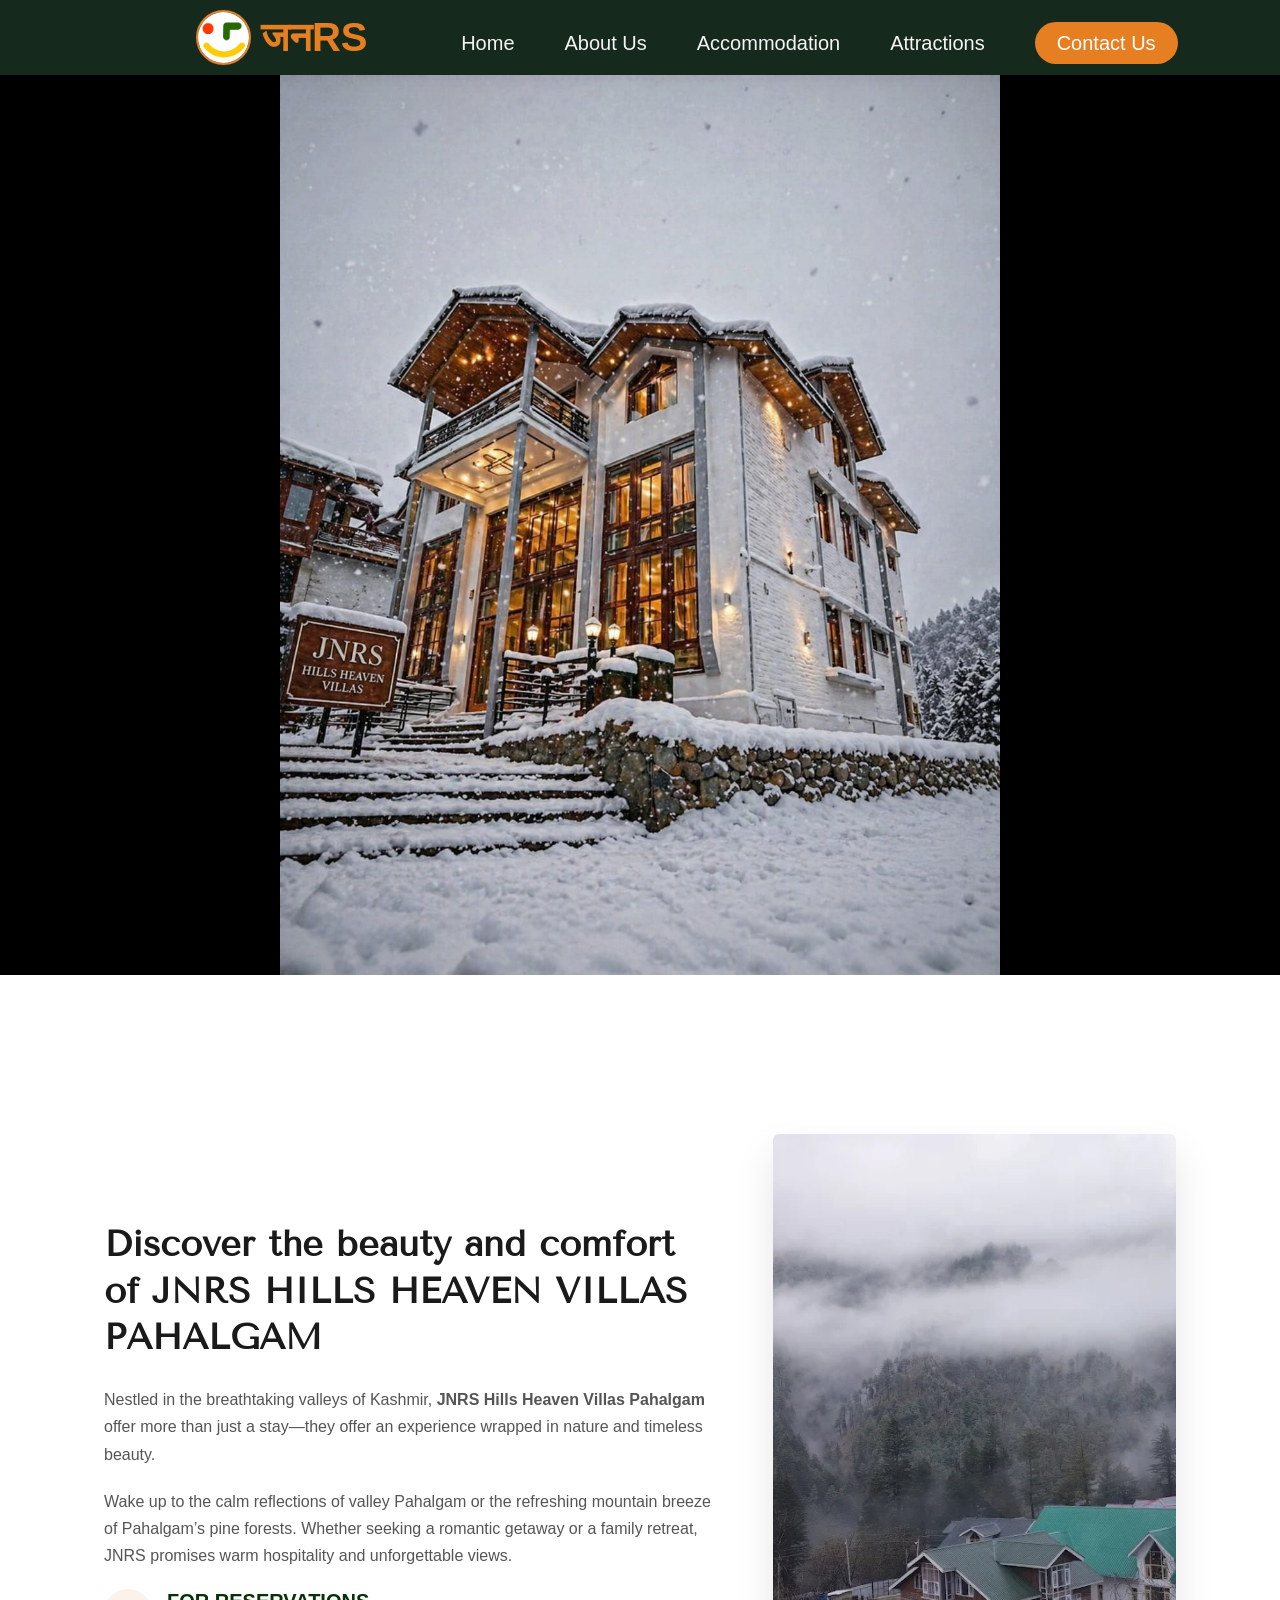
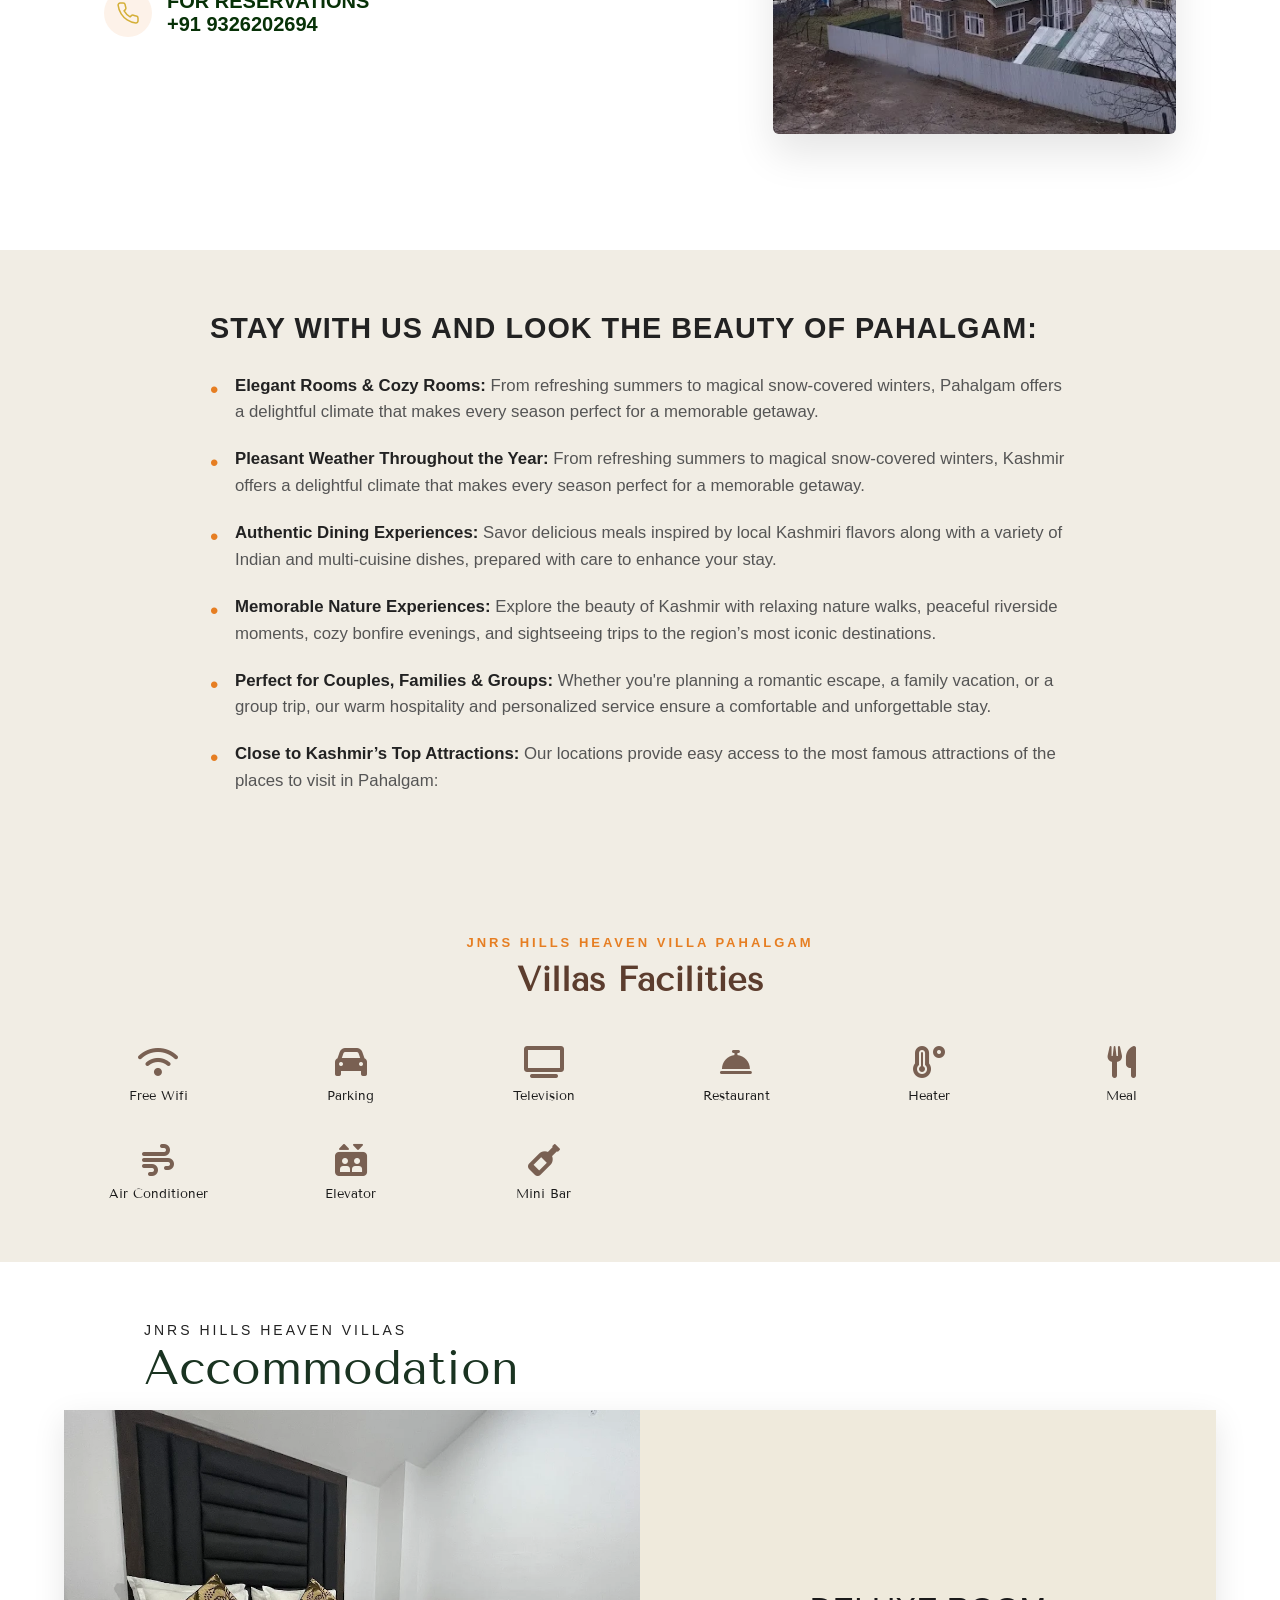
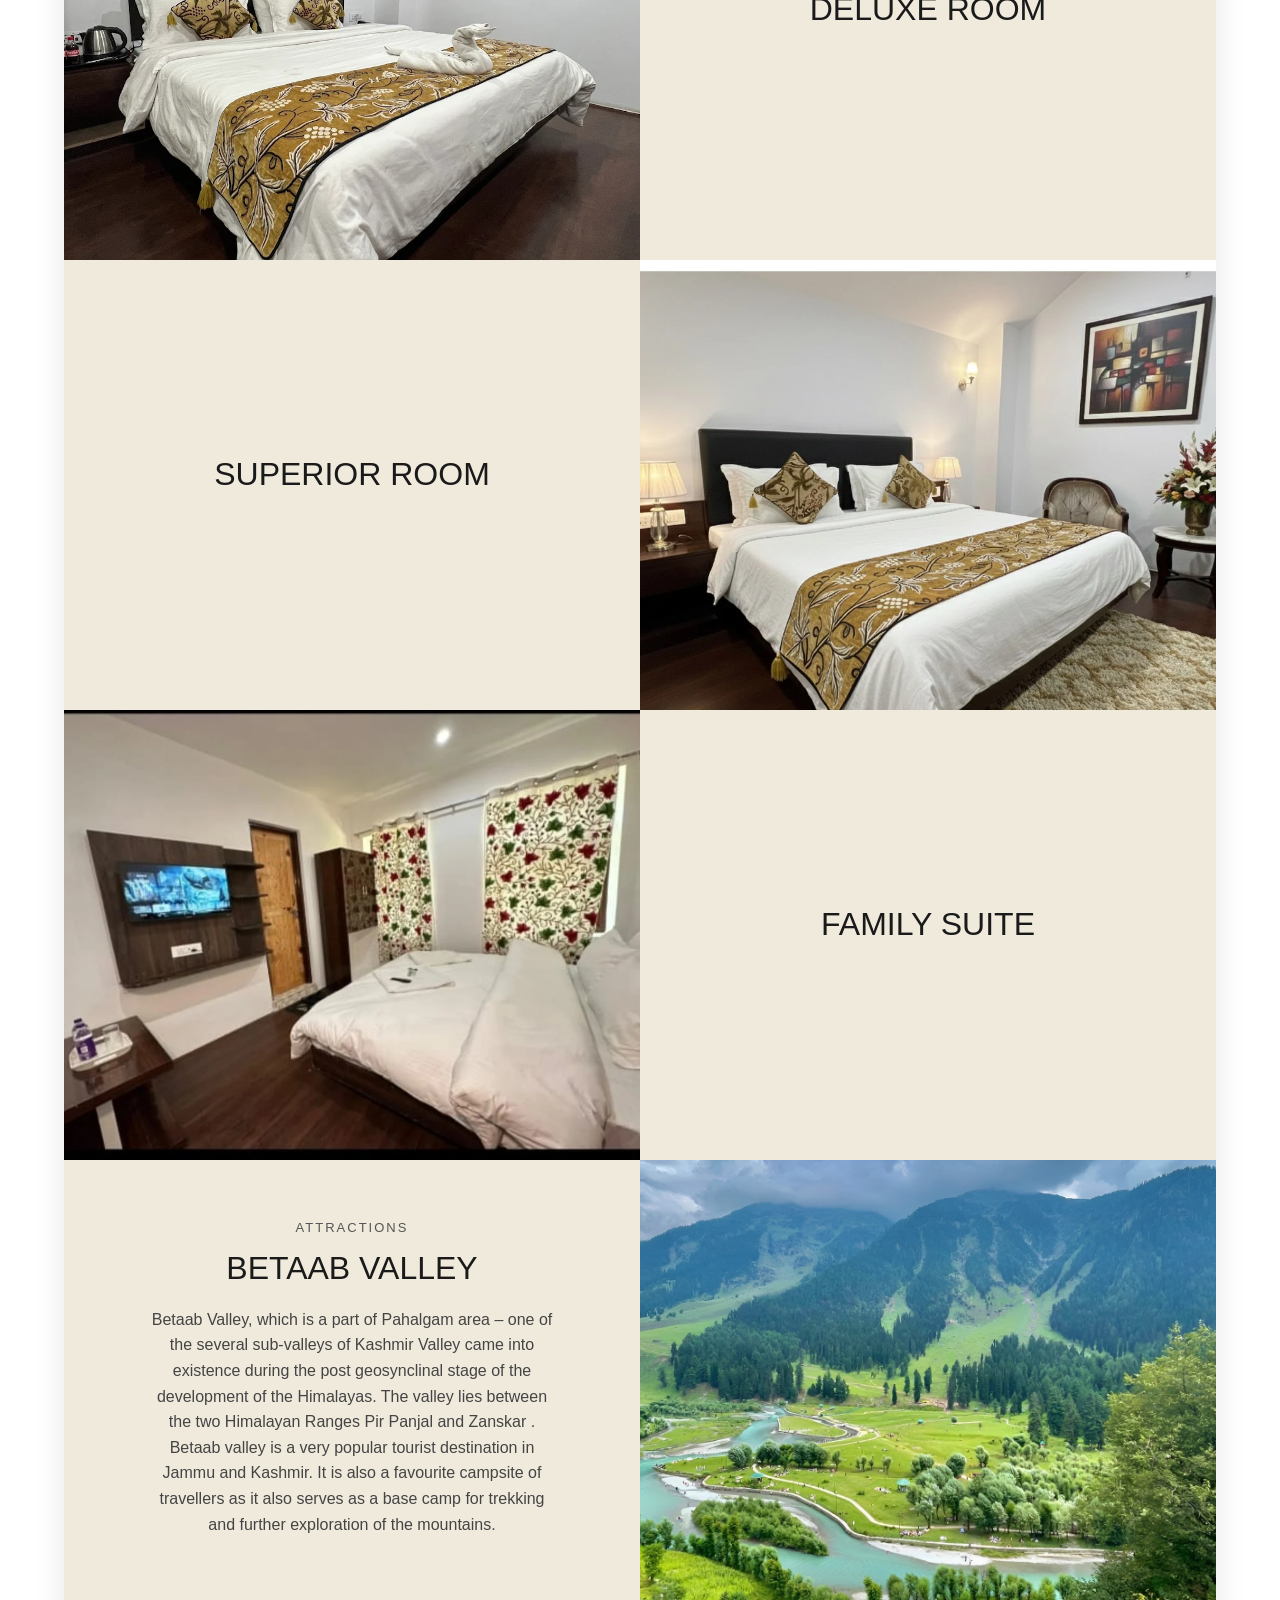
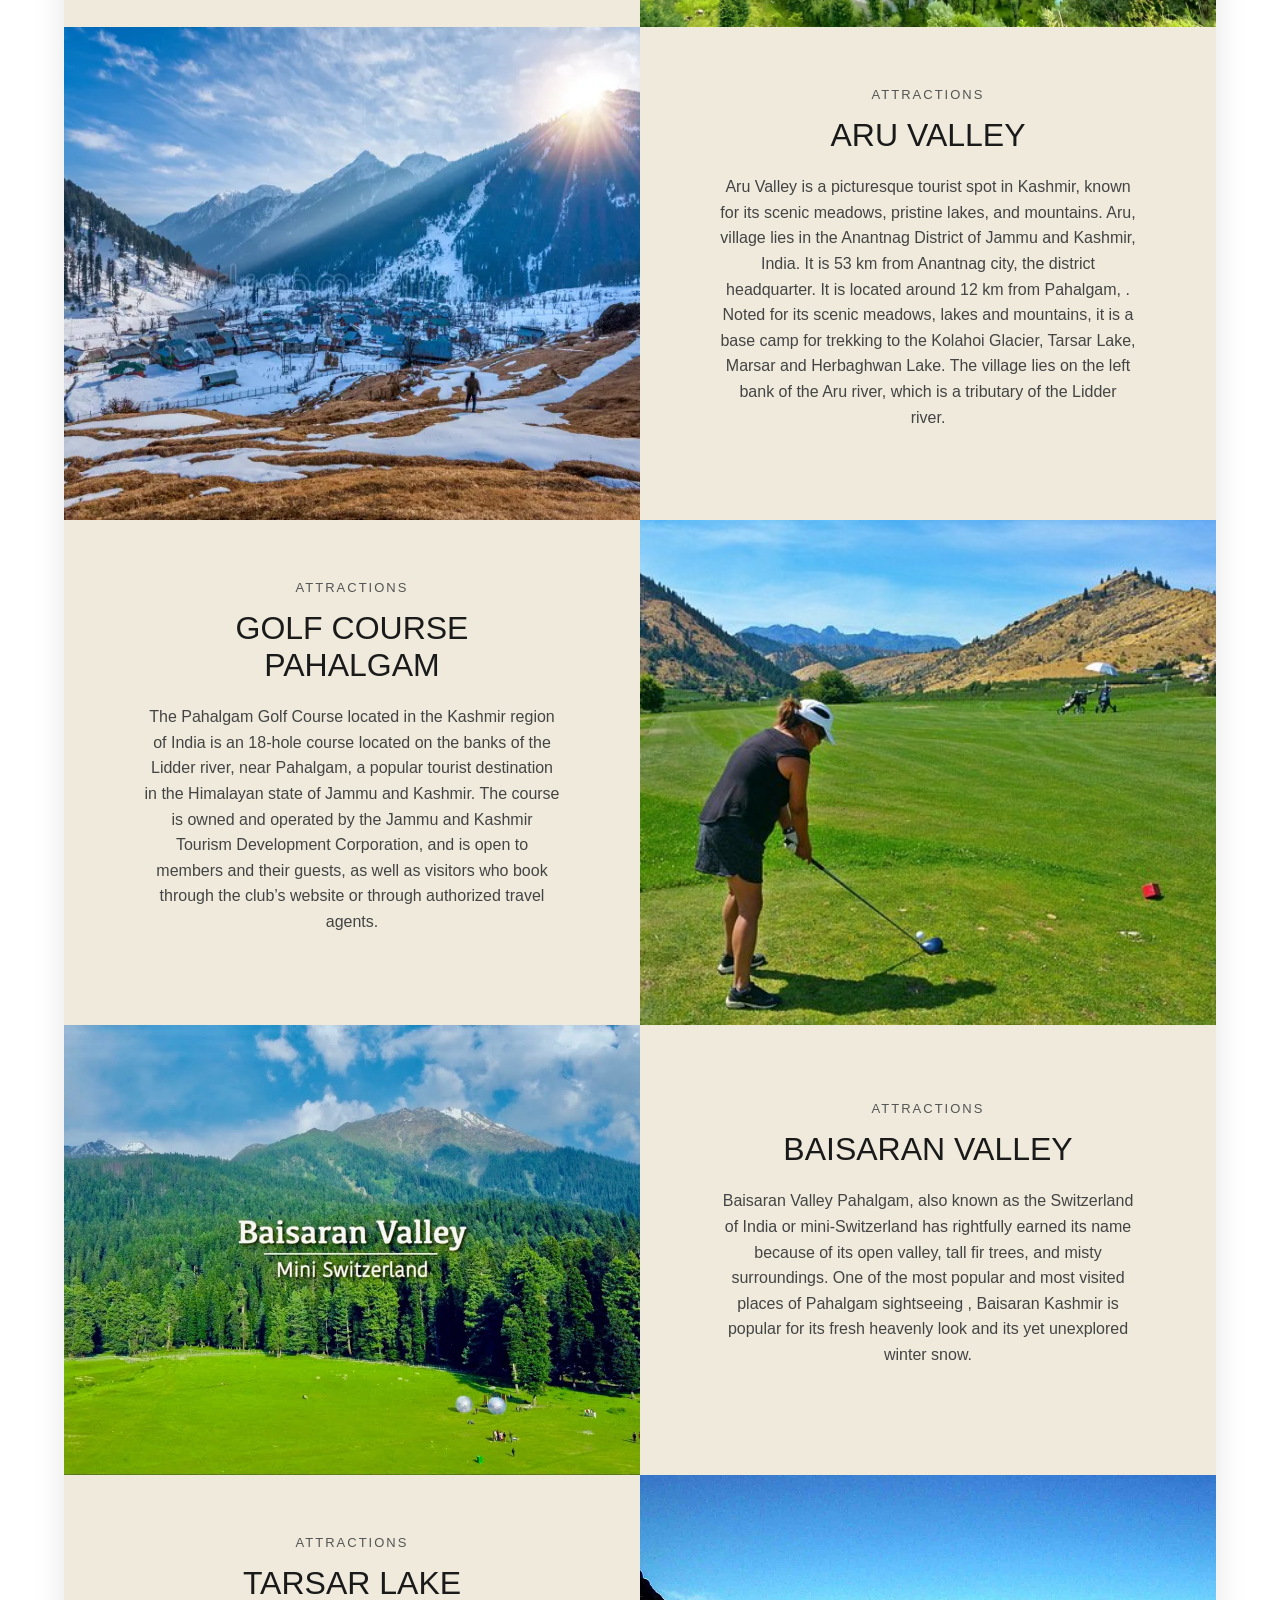
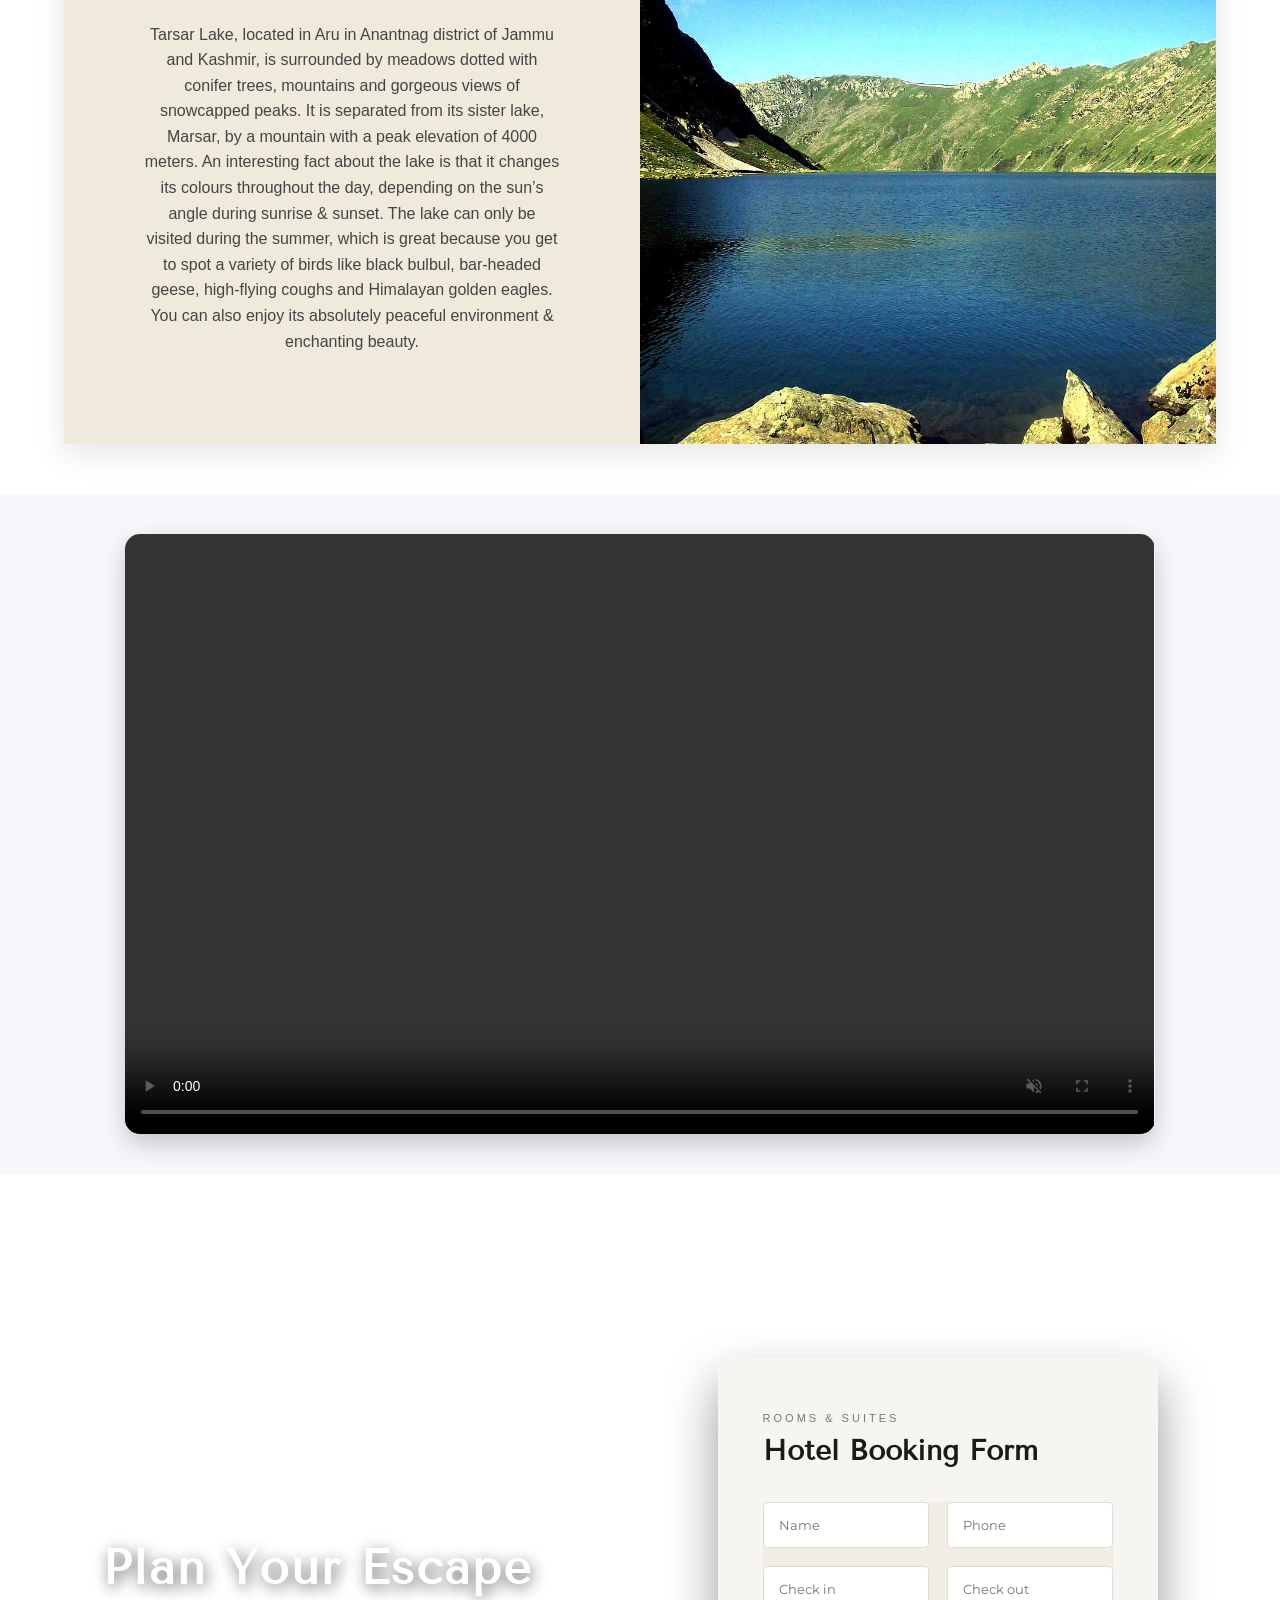
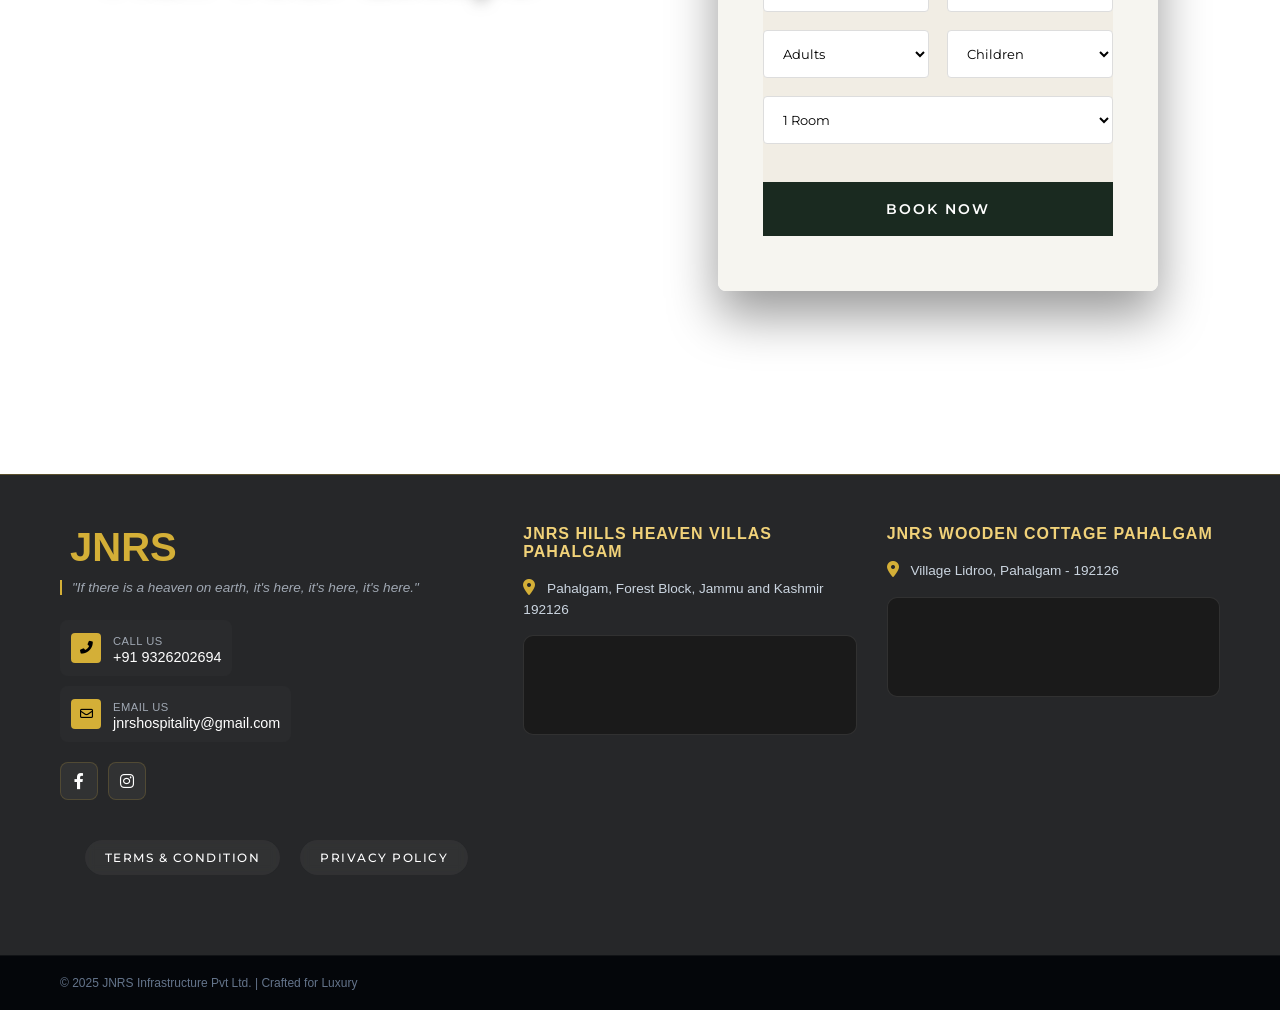
==== commit ffd03810: "CICD Test" ====
--- a/index.html
+++ b/index.html
@@ -22,7 +22,7 @@
         <a href="index.html" class="logo">
           <div class="logo">
                 <img src="images/logo.png" alt="JNRS Logo">
-                           <span>जनरस</span></a>
+                           <span>जनRS</span></a>
            </div>
            </a>
         
@@ -119,7 +119,7 @@
     <div class="container">
         <div class="experience-content">
             <!-- <strong class="whystay"> Why Stay with JNRS Group of Hotels / Resorts / Cottages</strong> -->
-            <h2 class="main-heading">Stay With Us and Experience the Beauty of PAHALGAM:</h2>
+            <h2 class="main-heading">Stay With Us and look the Beauty of PAHALGAM:</h2>
             
             <ul class="experience-list">
                 <li>
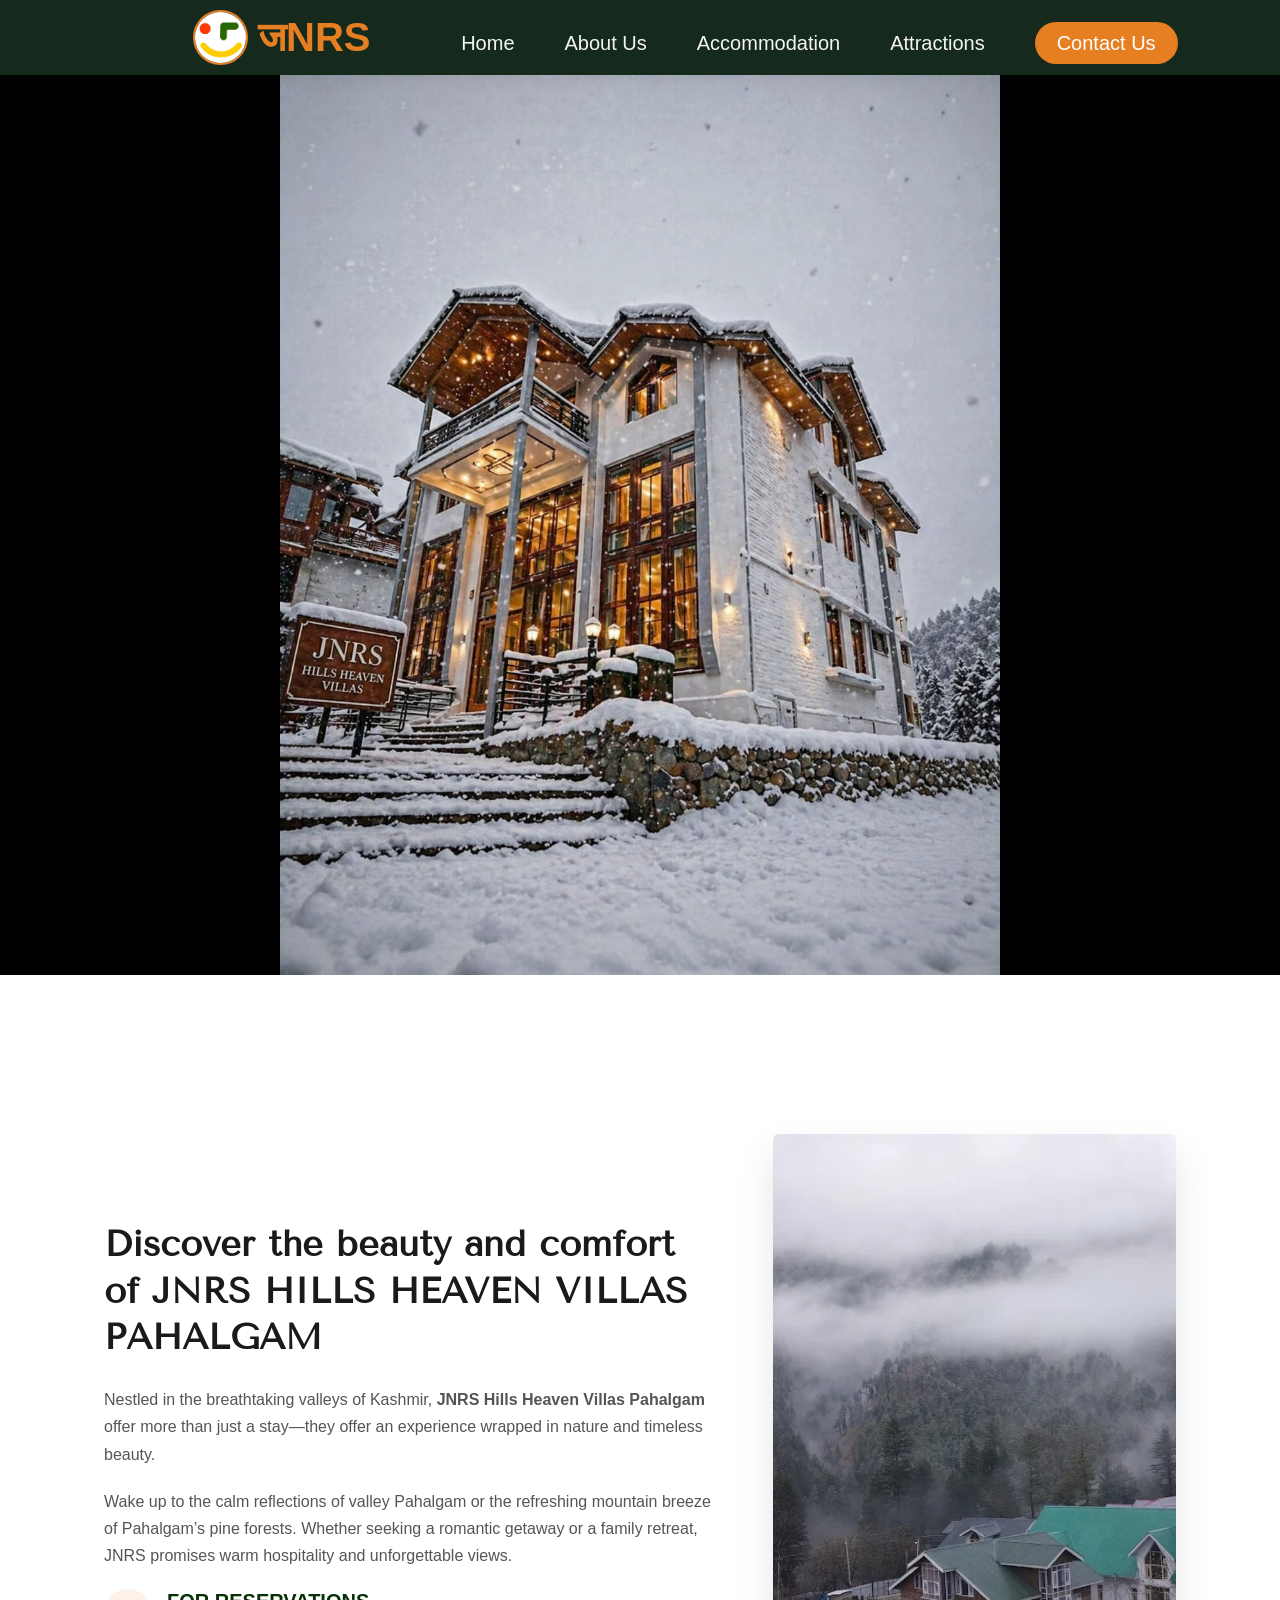
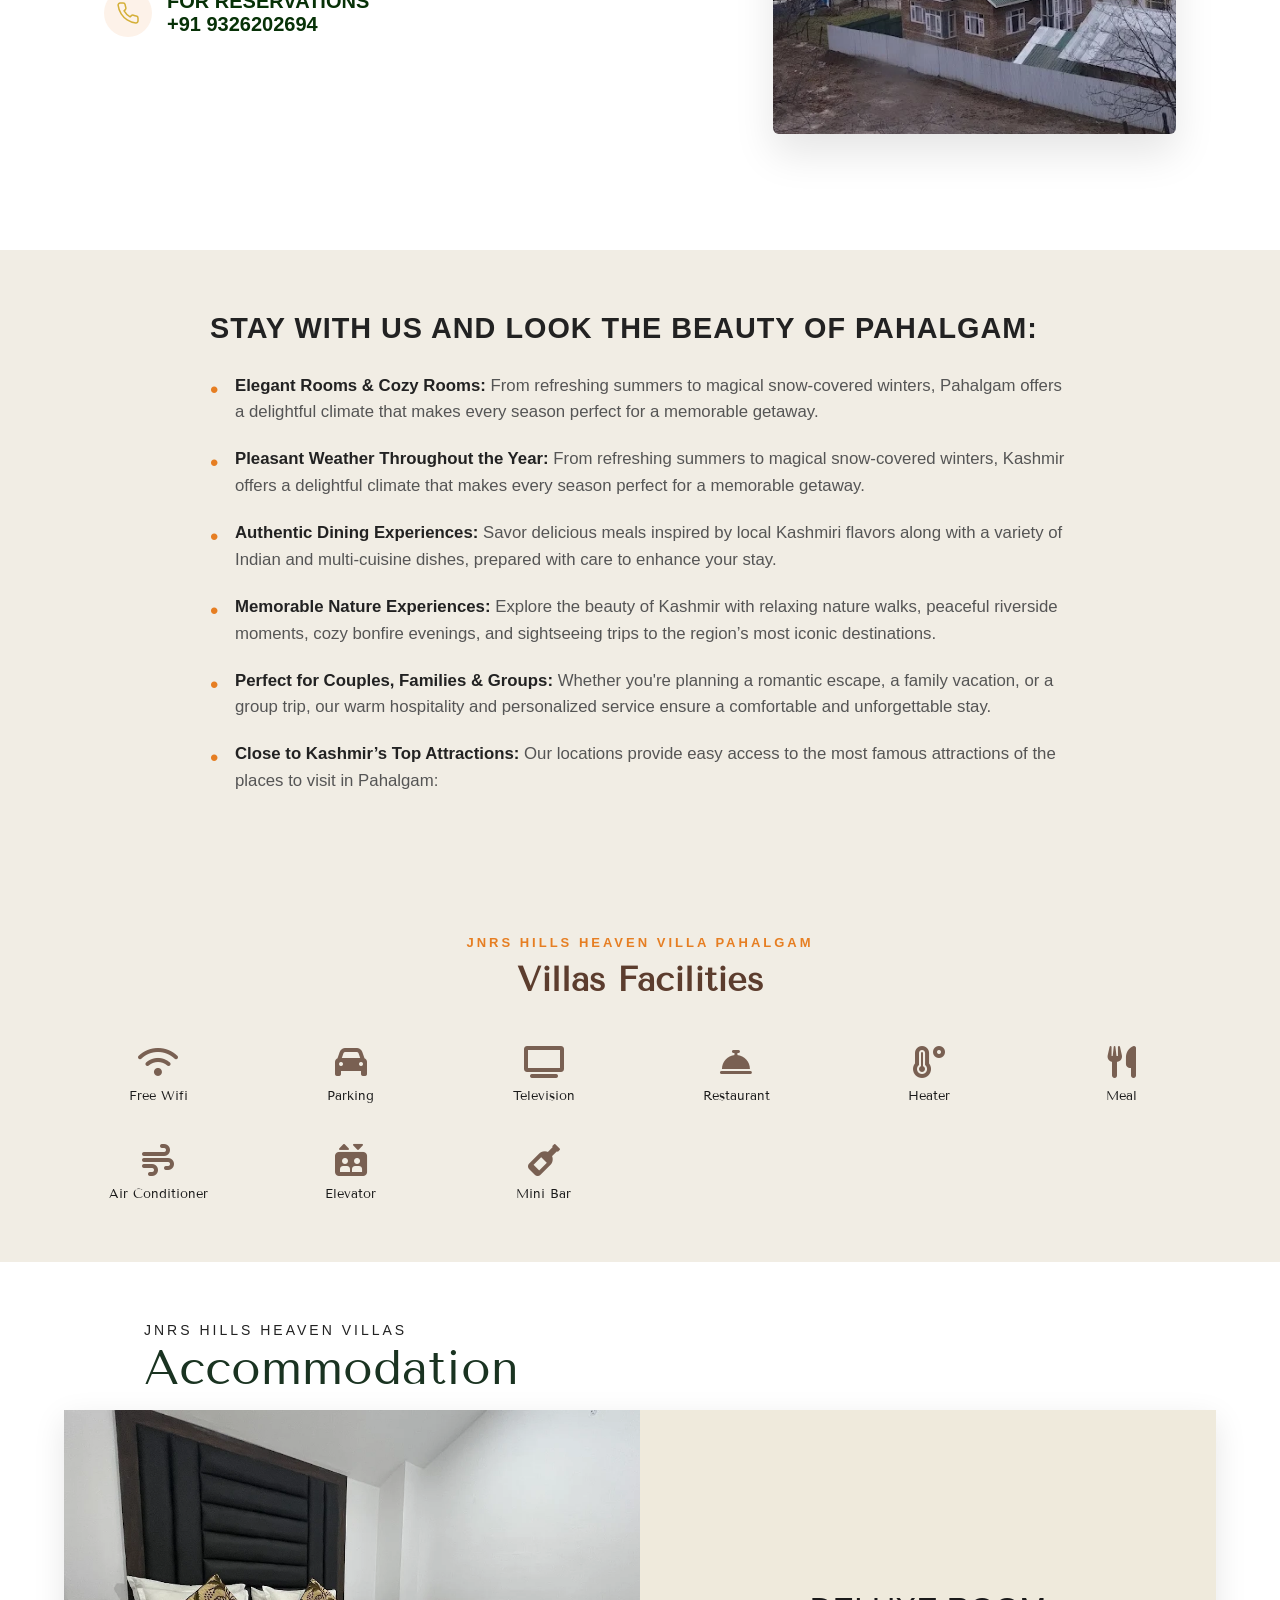
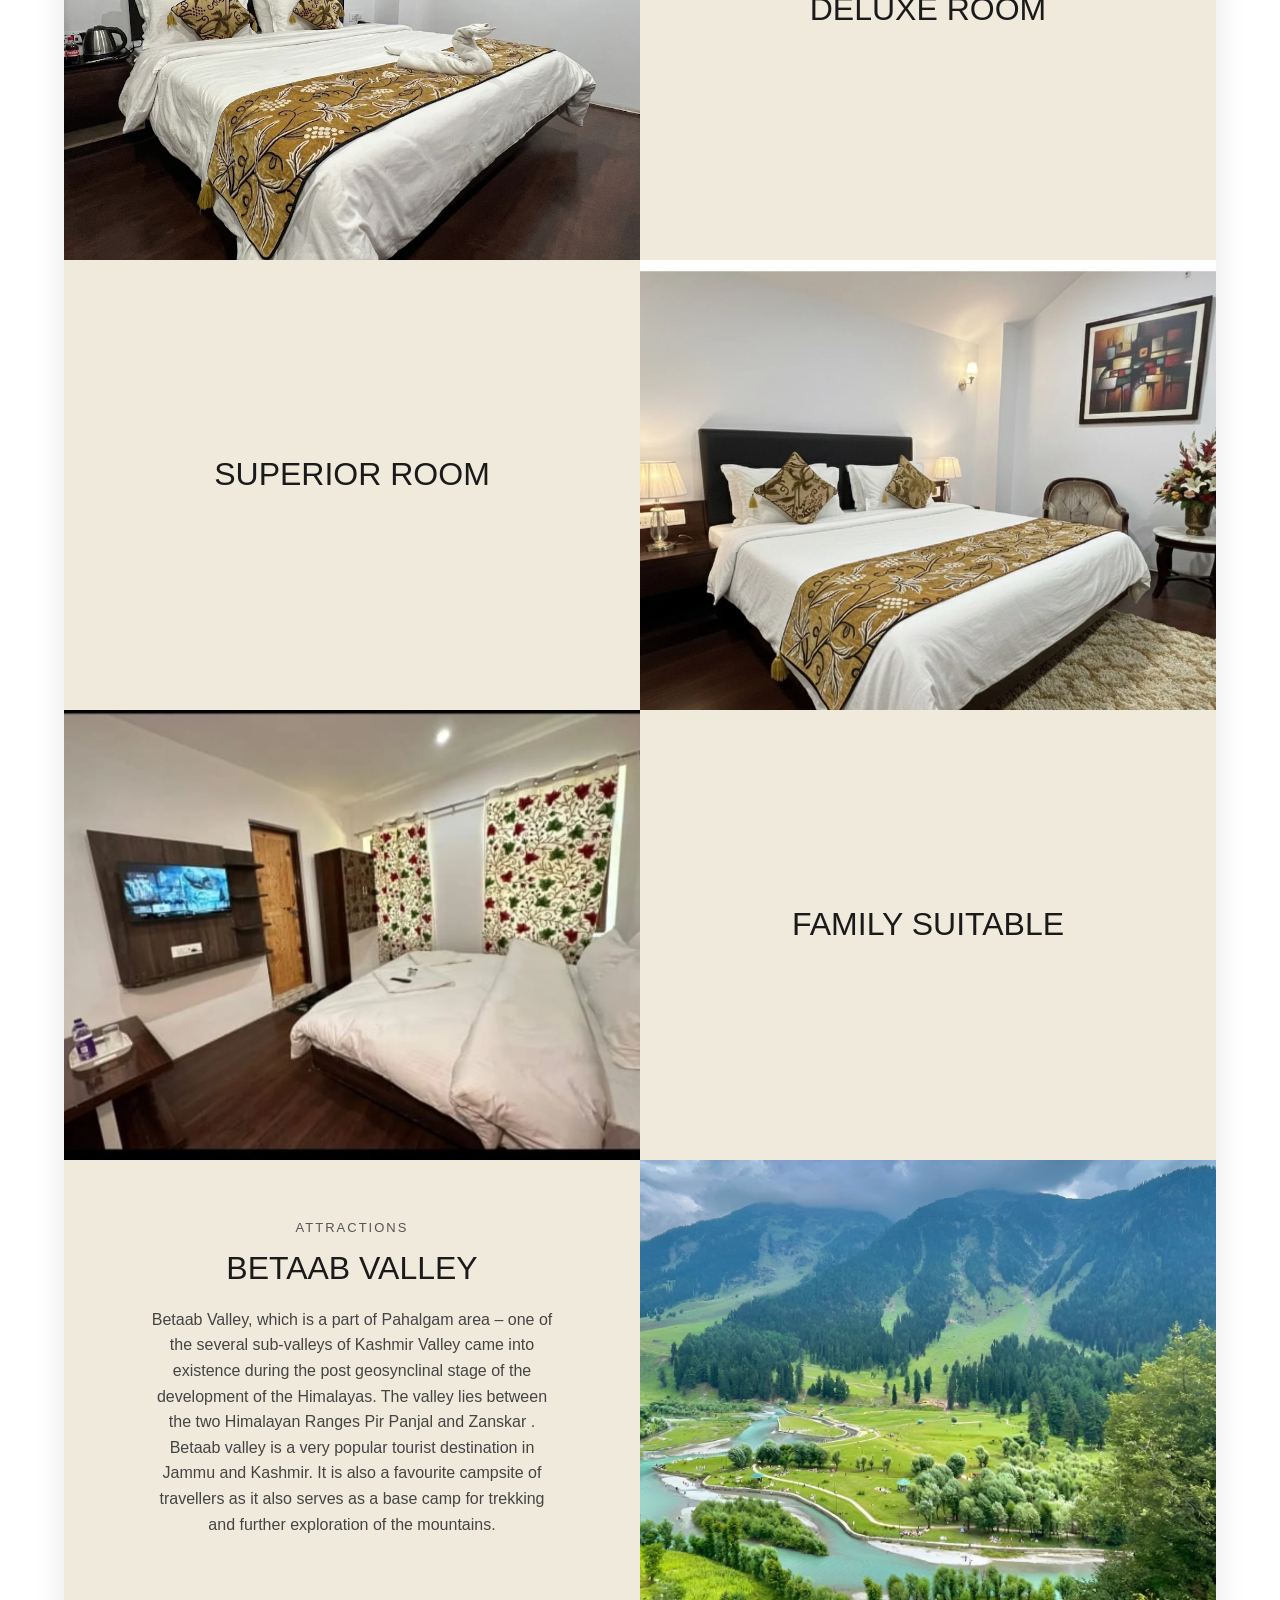
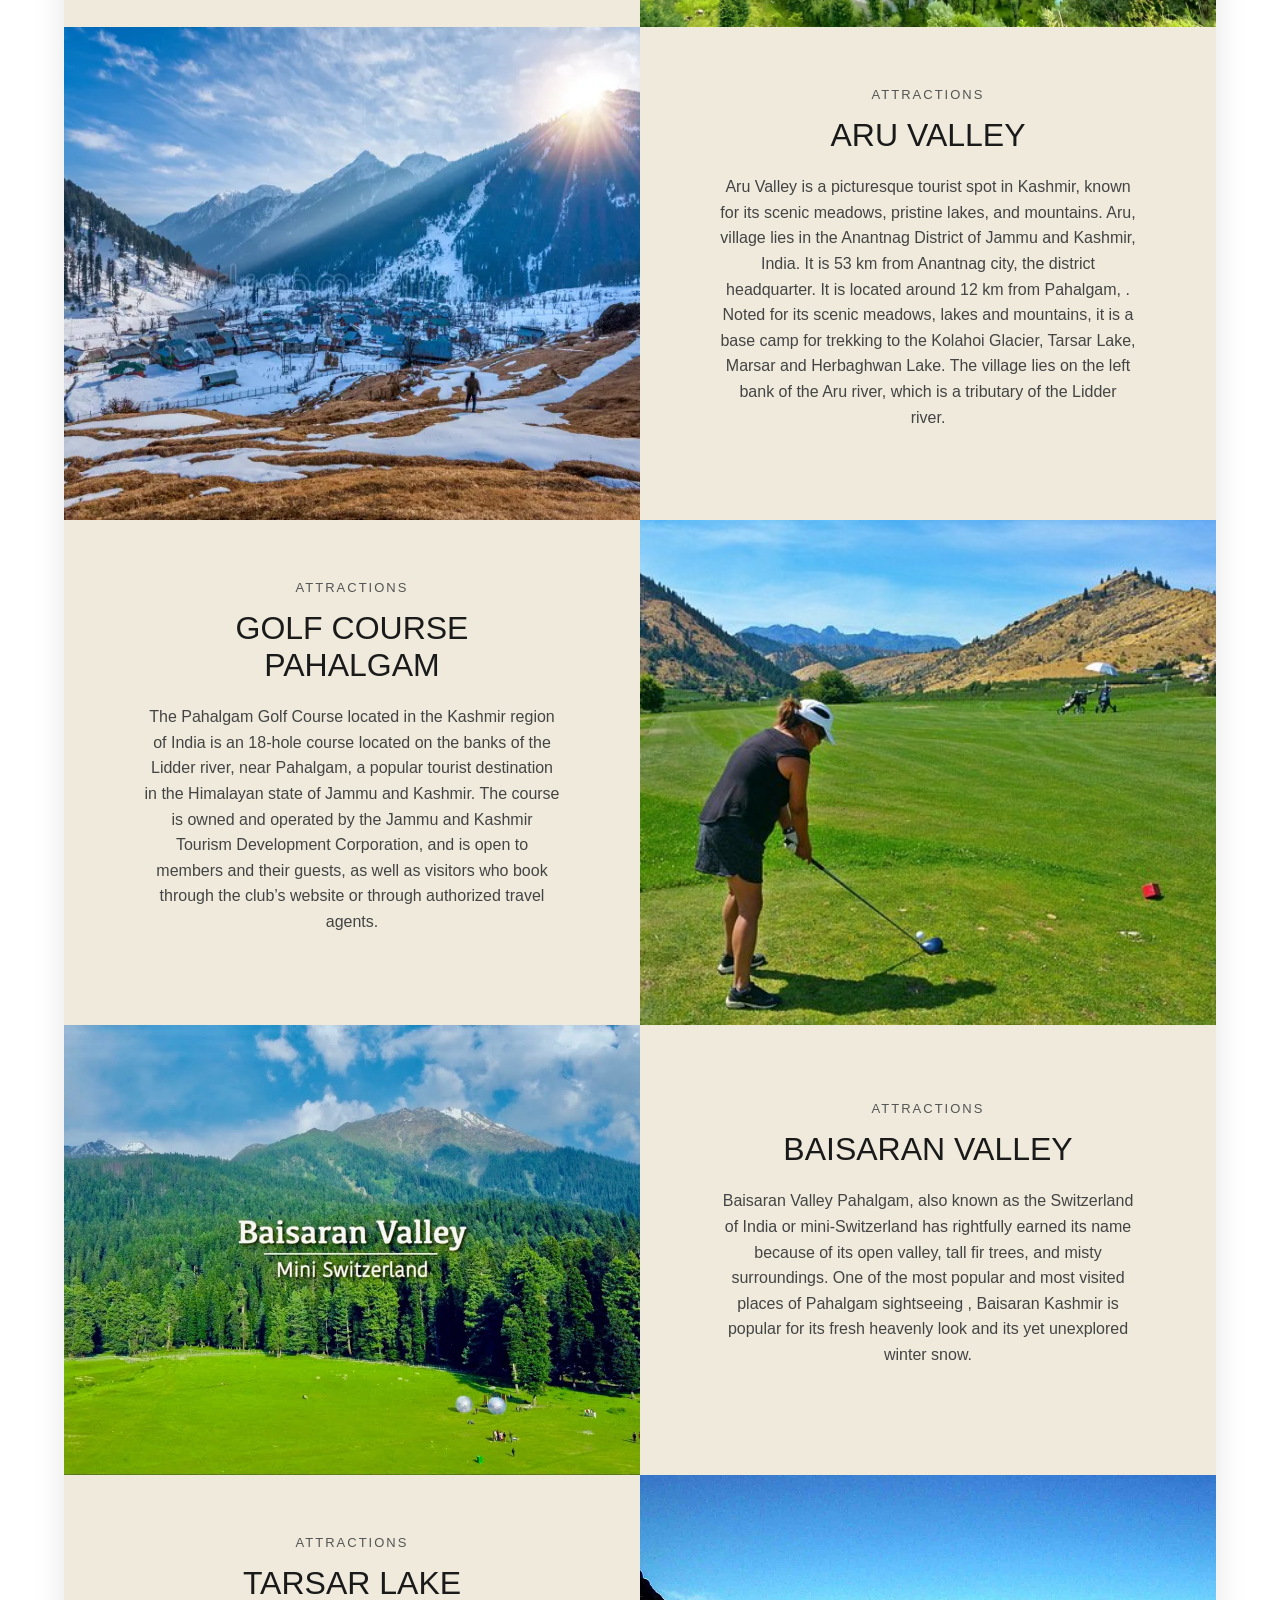
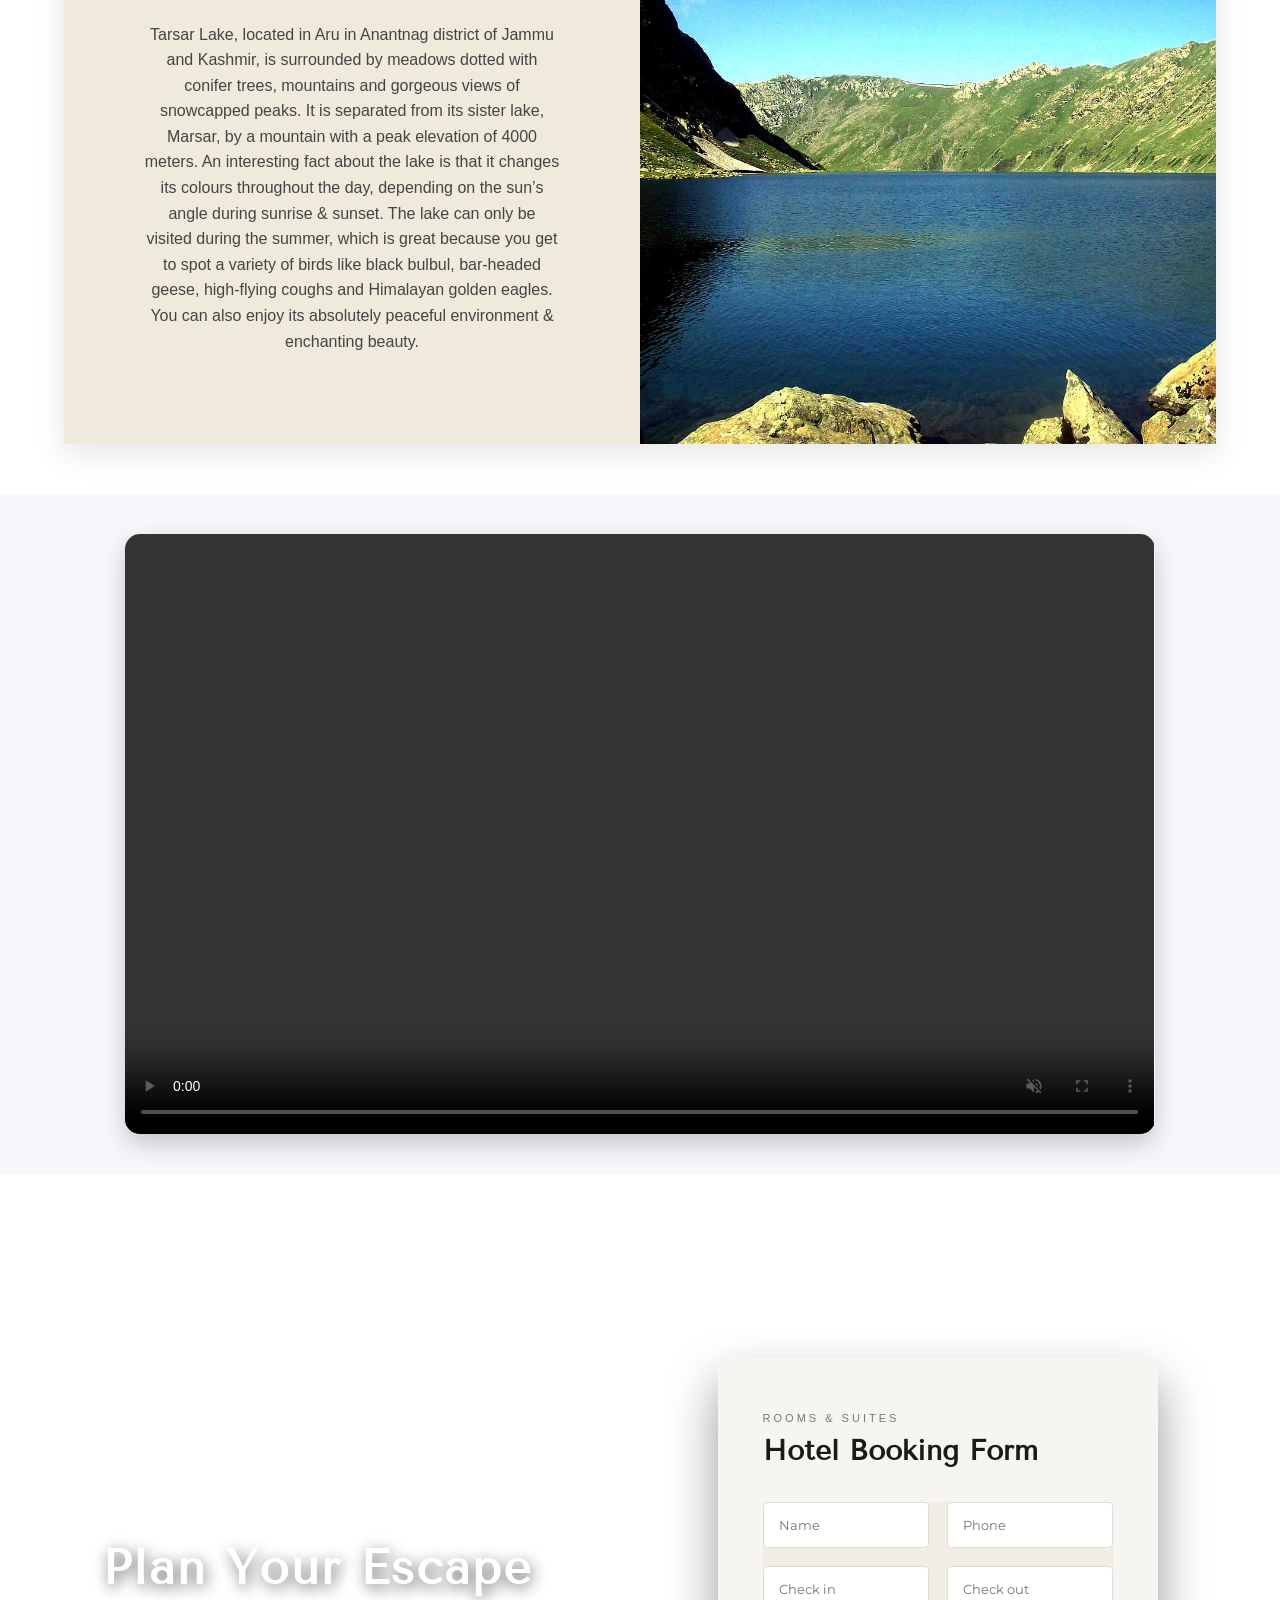
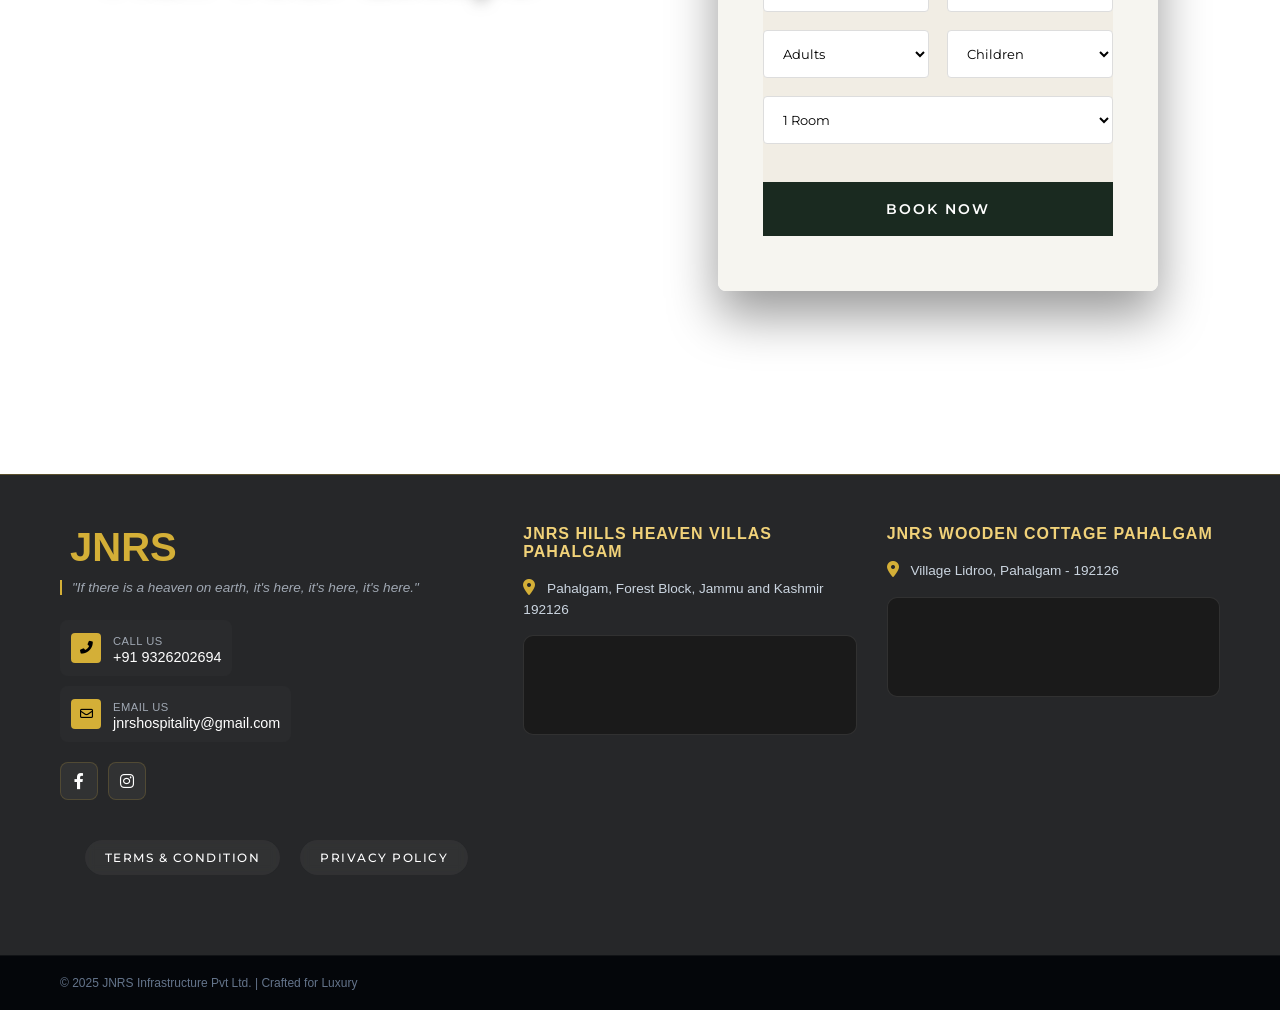
==== commit b29ee3fe: "CICD re- check" ====
--- a/index.html
+++ b/index.html
@@ -22,7 +22,7 @@
         <a href="index.html" class="logo">
           <div class="logo">
                 <img src="images/logo.png" alt="JNRS Logo">
-                           <span>जनRS</span></a>
+                           <span>जNRS</span></a>
            </div>
            </a>
         
@@ -246,7 +246,7 @@
             </div>
             <div class="attraction-content">
                 <!-- <p class="label">JNRS Wooden Cottage Pahalgam</p> -->
-                <h2>FAMILY SUITE </h2>
+                <h2>FAMILY SUITABLE </h2>
                 <!-- <p class="description">
                     Perched atop a hill, Kali Ka Tibba is a serene temple dedicated to Goddess Kali. 
                     The site offers panoramic views of the surrounding mountains and is a popular 
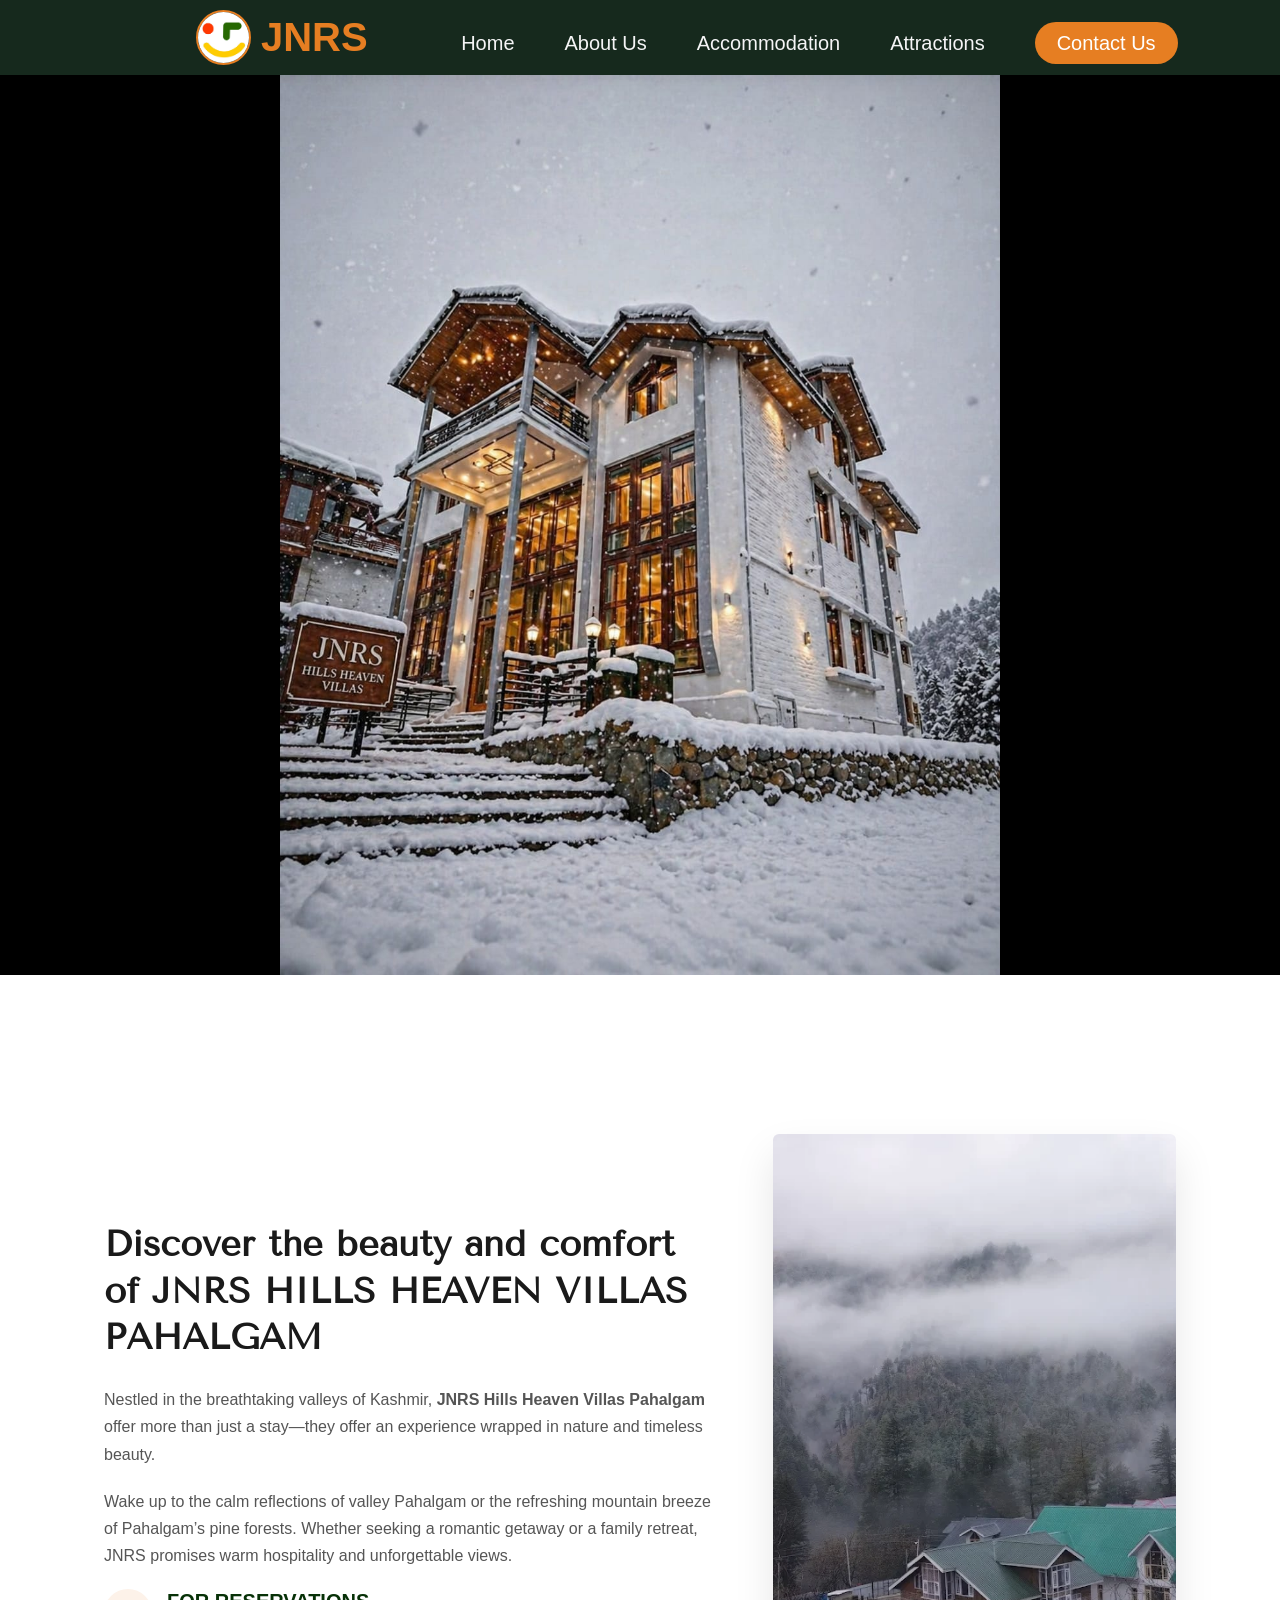
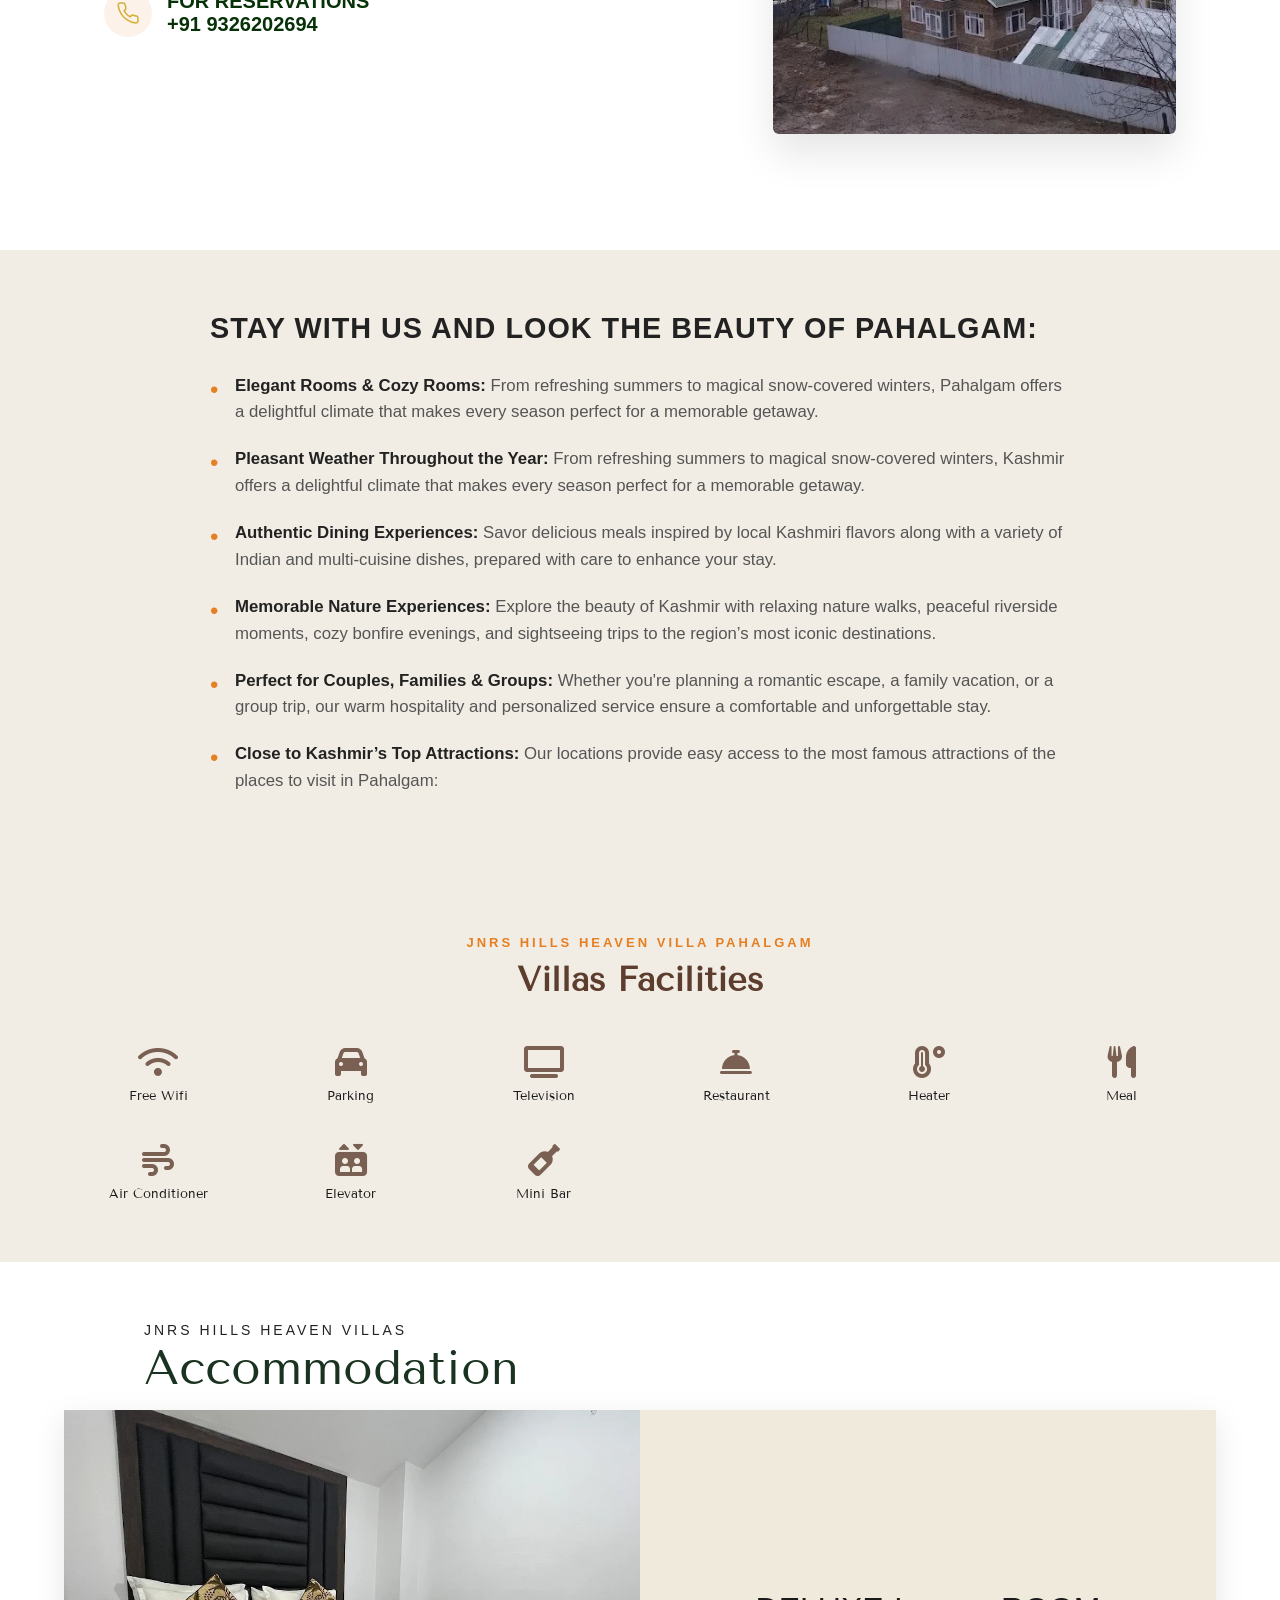
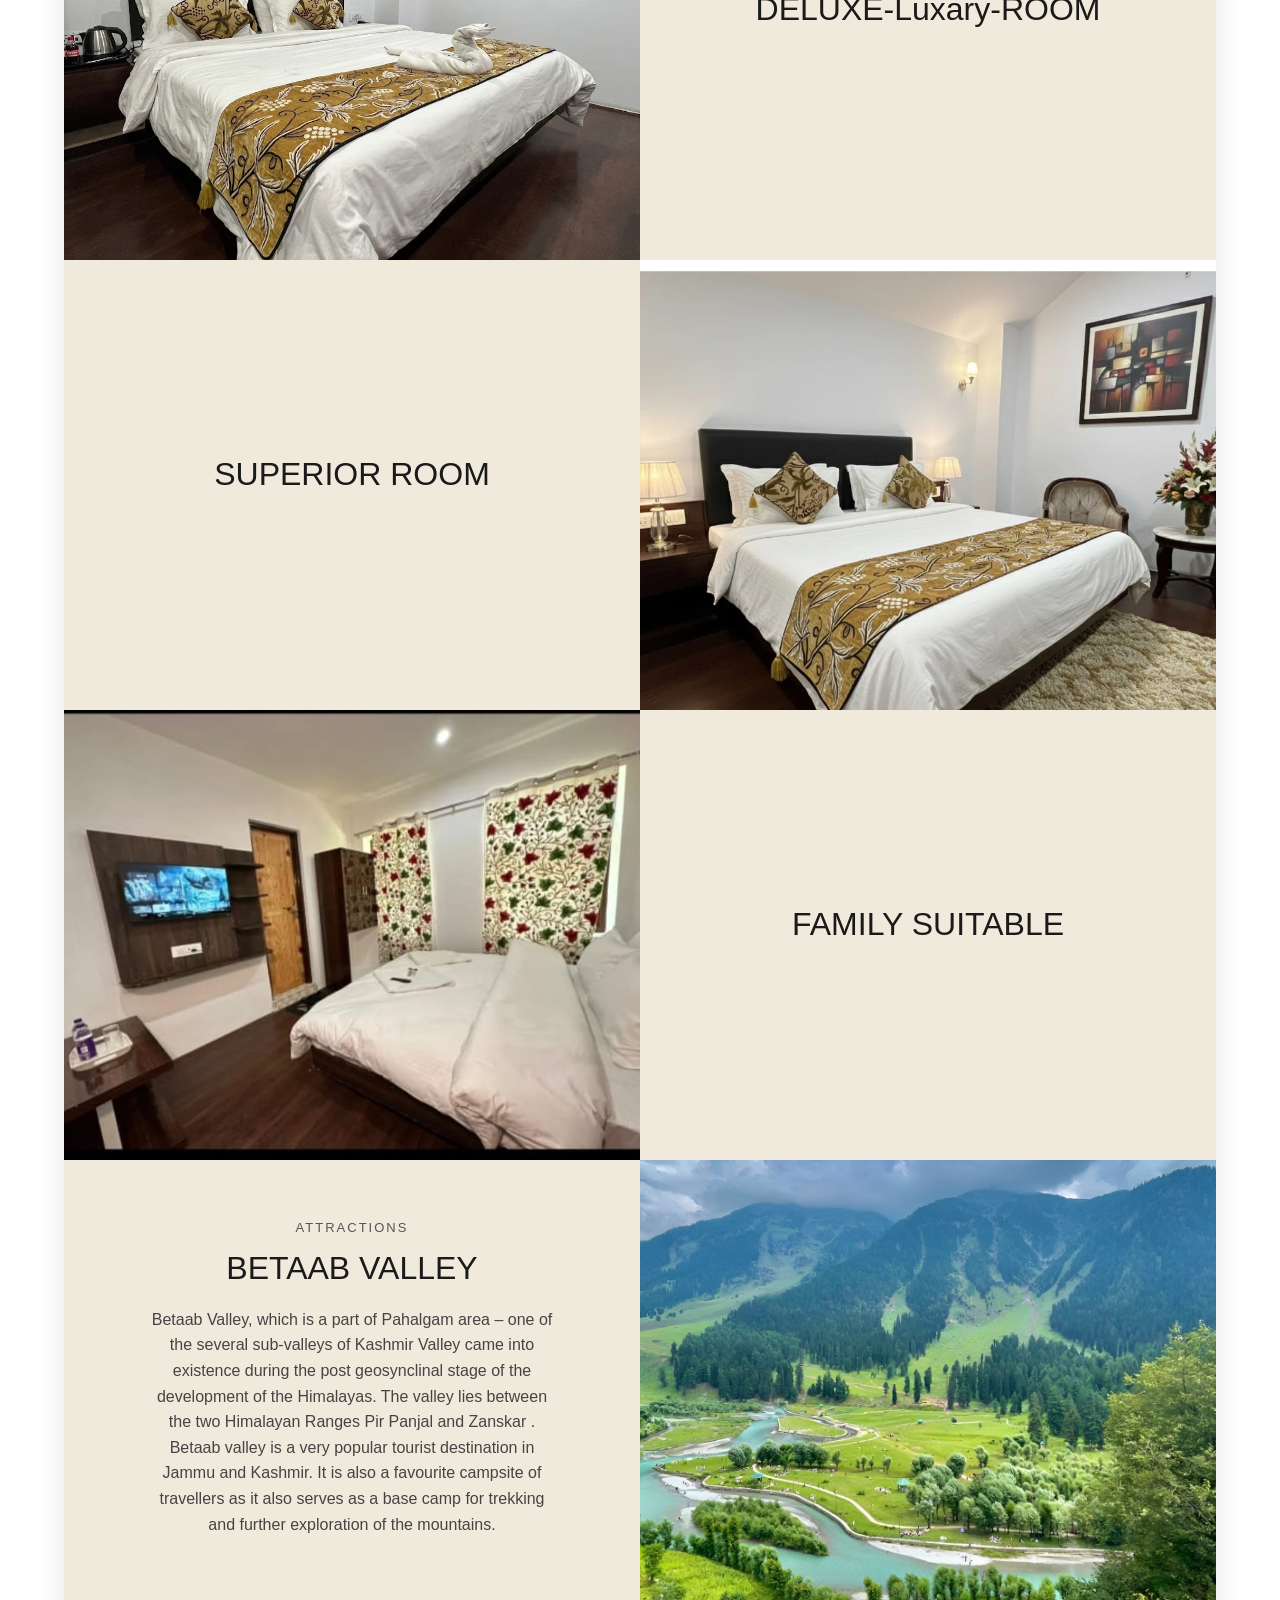
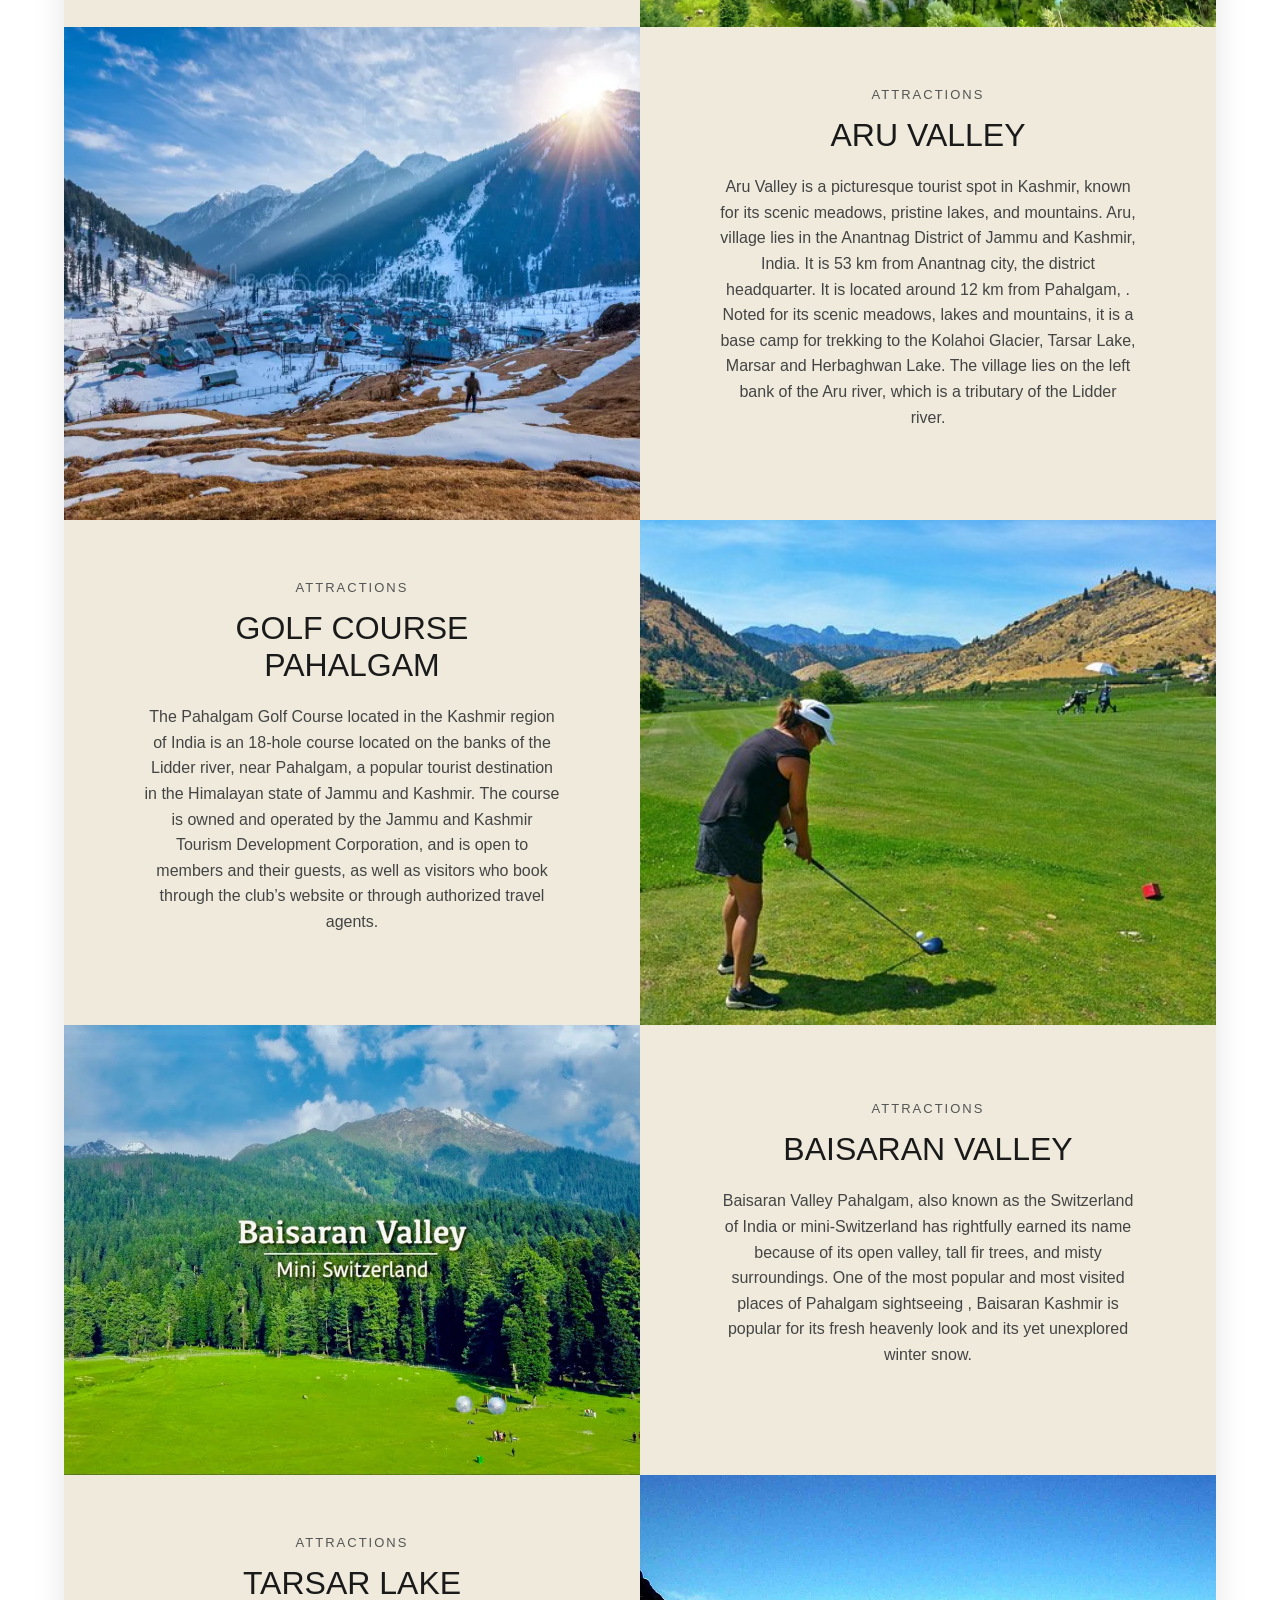
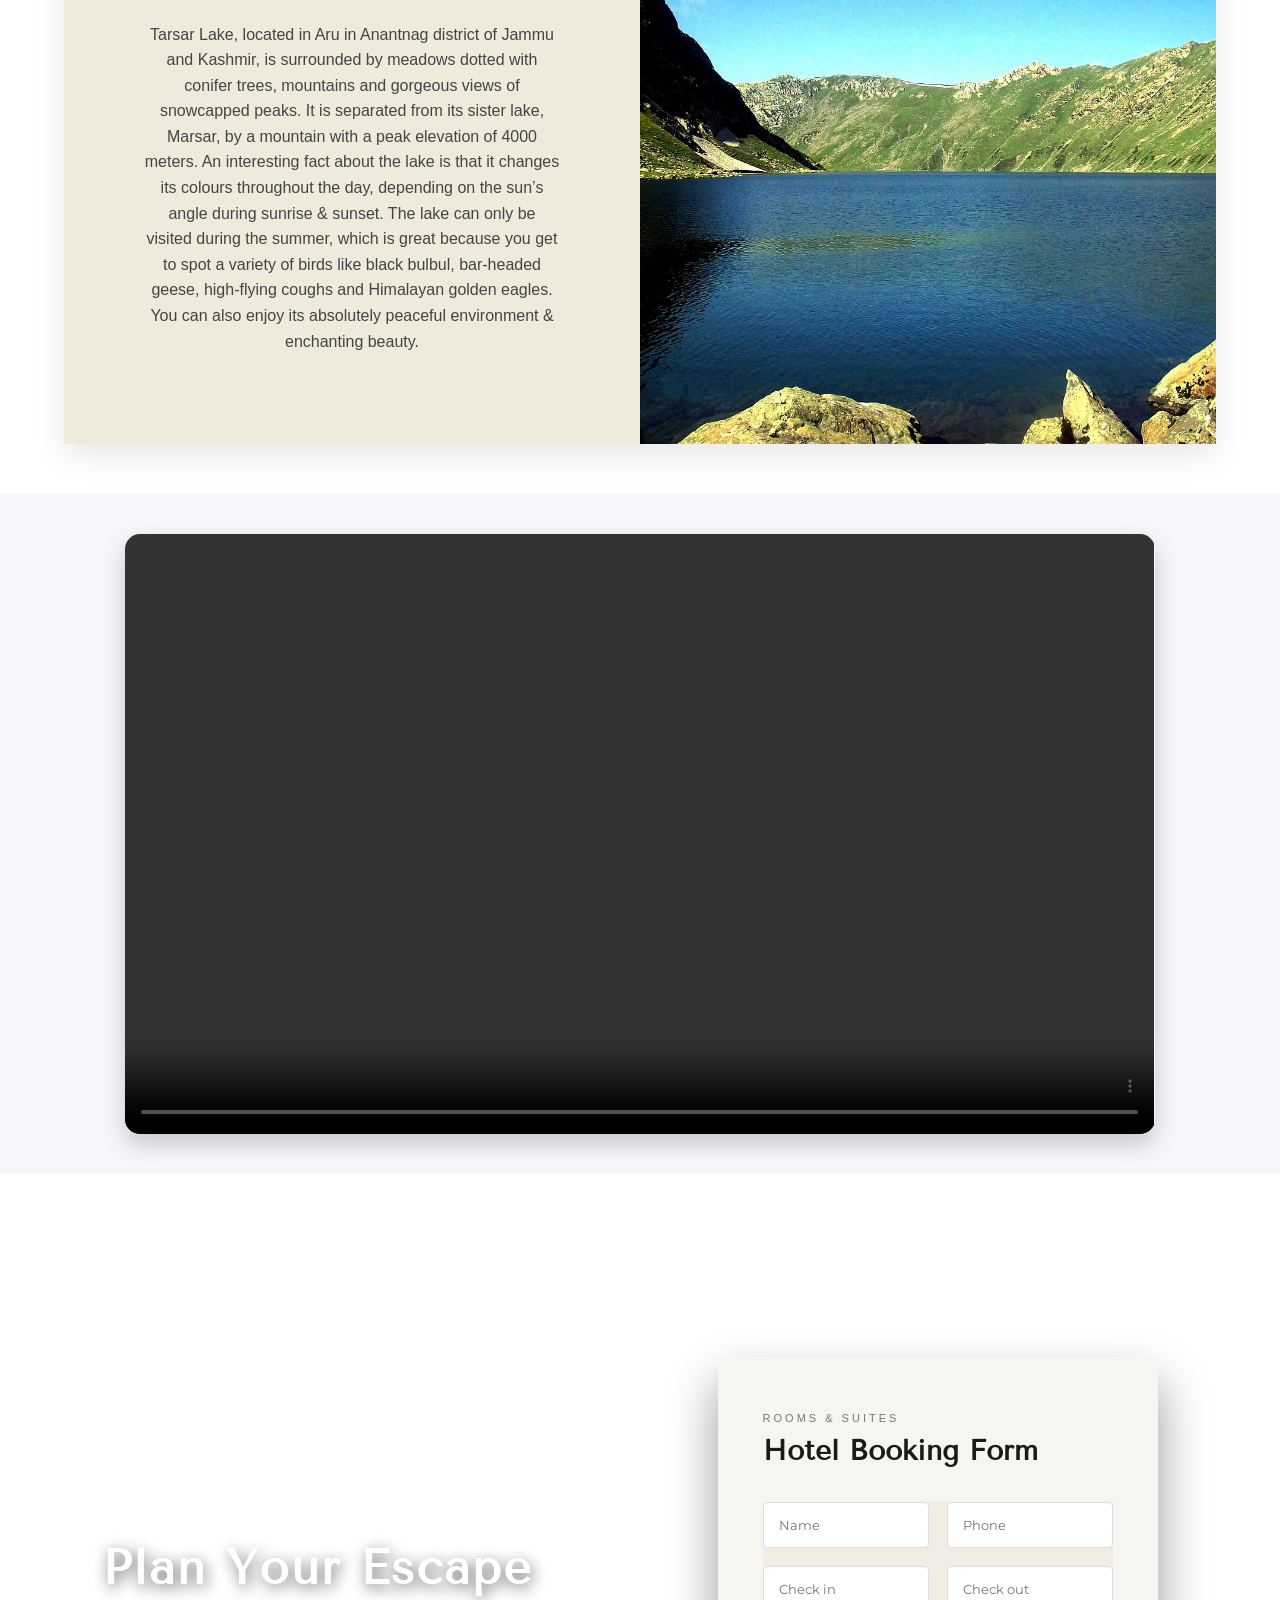
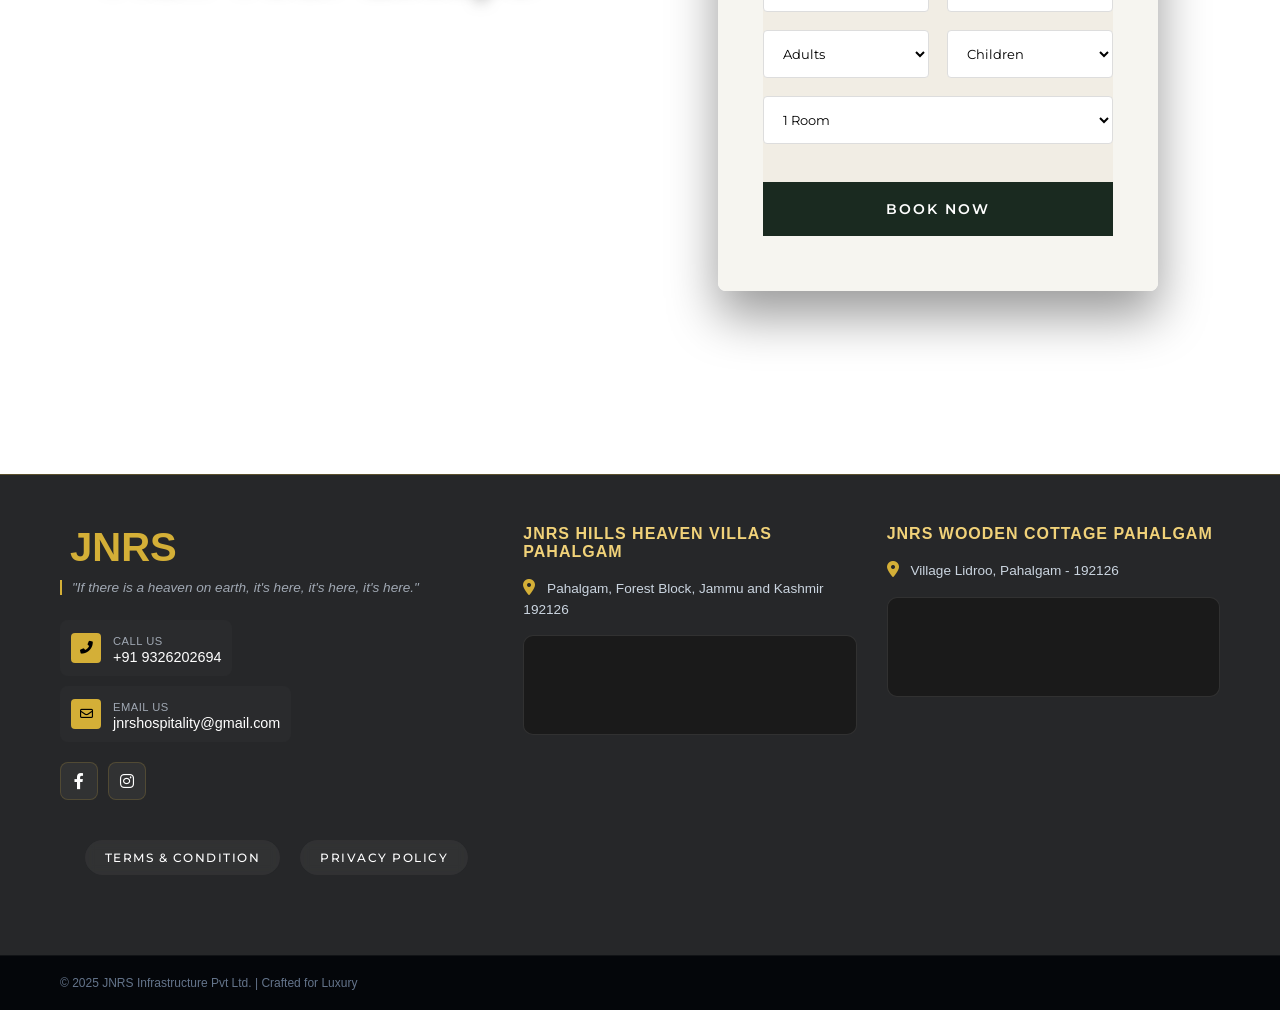
==== commit 95753ed6: "Some change in website" ====
--- a/index.html
+++ b/index.html
@@ -22,7 +22,7 @@
         <a href="index.html" class="logo">
           <div class="logo">
                 <img src="images/logo.png" alt="JNRS Logo">
-                           <span>जNRS</span></a>
+                           <span>JNRS</span></a>
            </div>
            </a>
         
@@ -217,7 +217,7 @@
             </div>
             <div class="attraction-content">
                 <!-- <p class="label">ATTRACTIONS</p> -->
-                <h2>DELUXE ROOM</h2>
+                <h2>DELUXE-Luxary-ROOM</h2>
                 <p class="description">
                     <!-- JNRS Royal Park Resort SRINAGAR -->
                 </p>
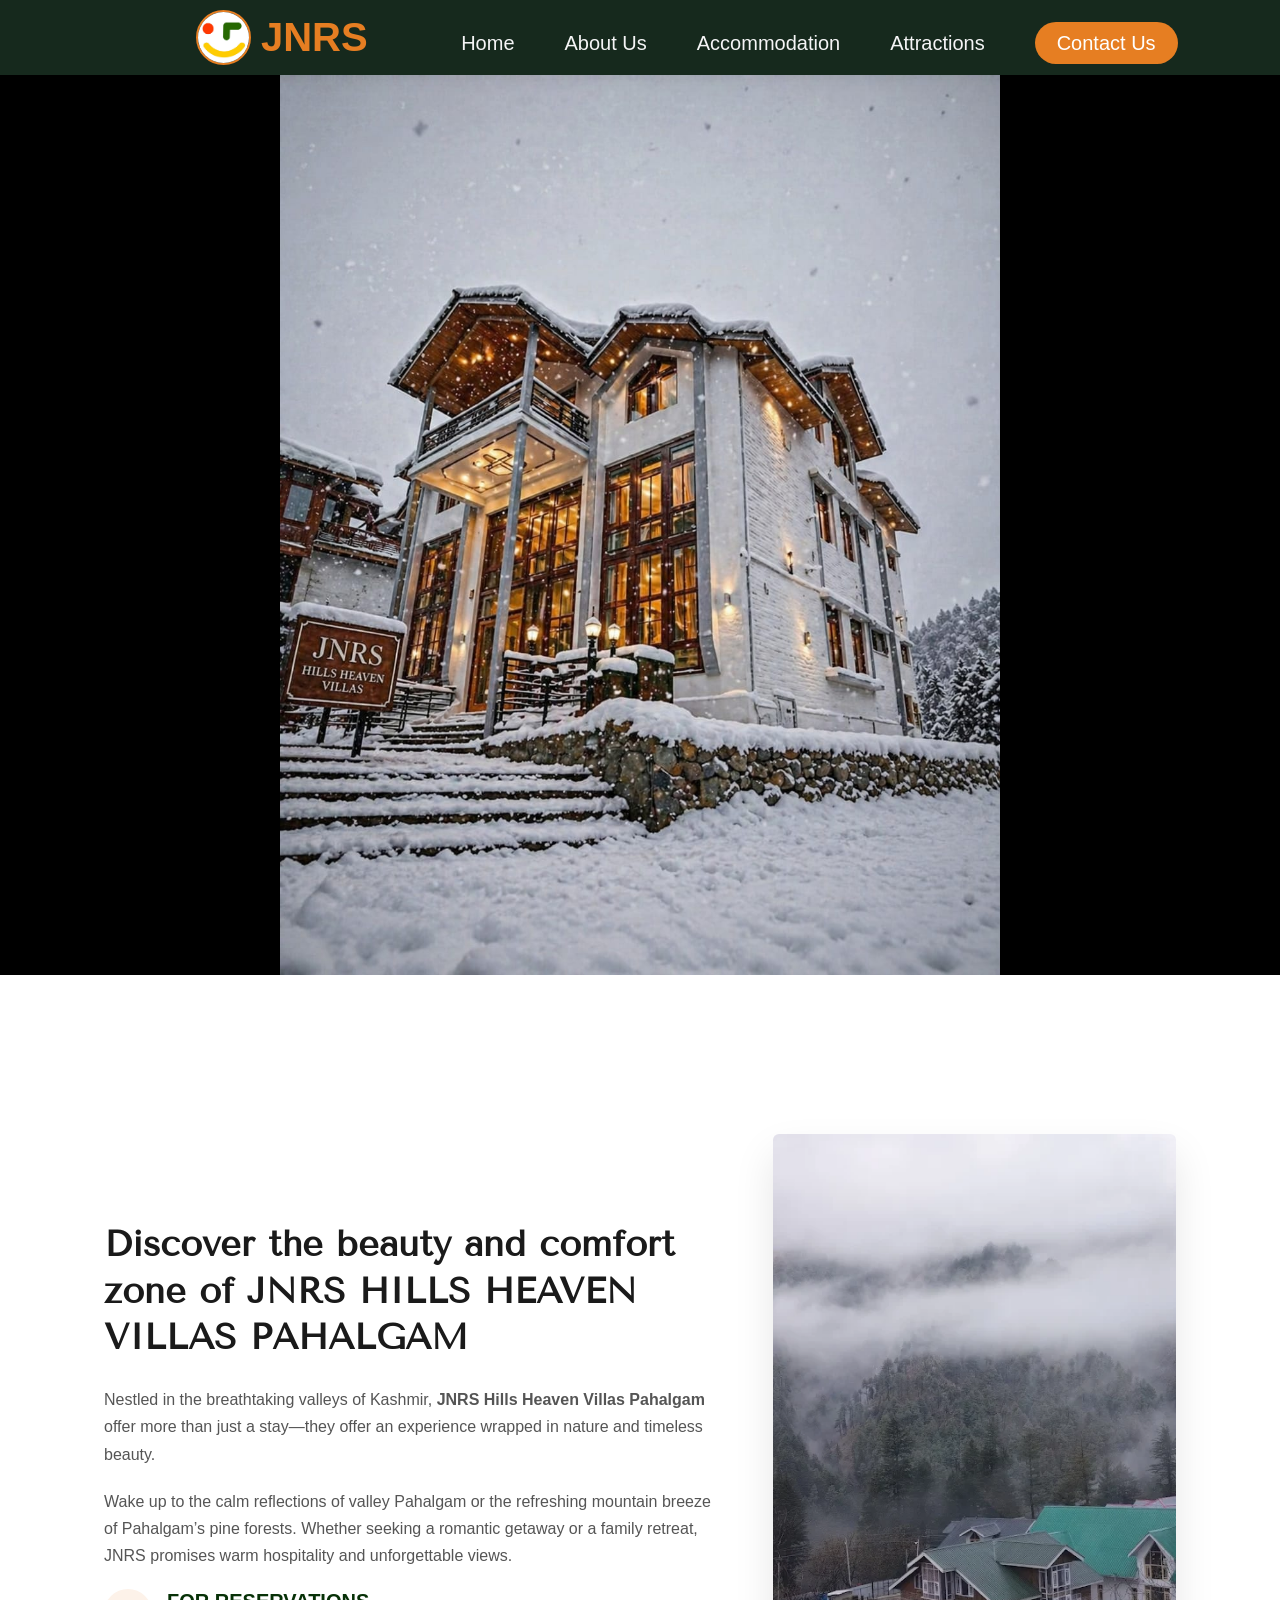
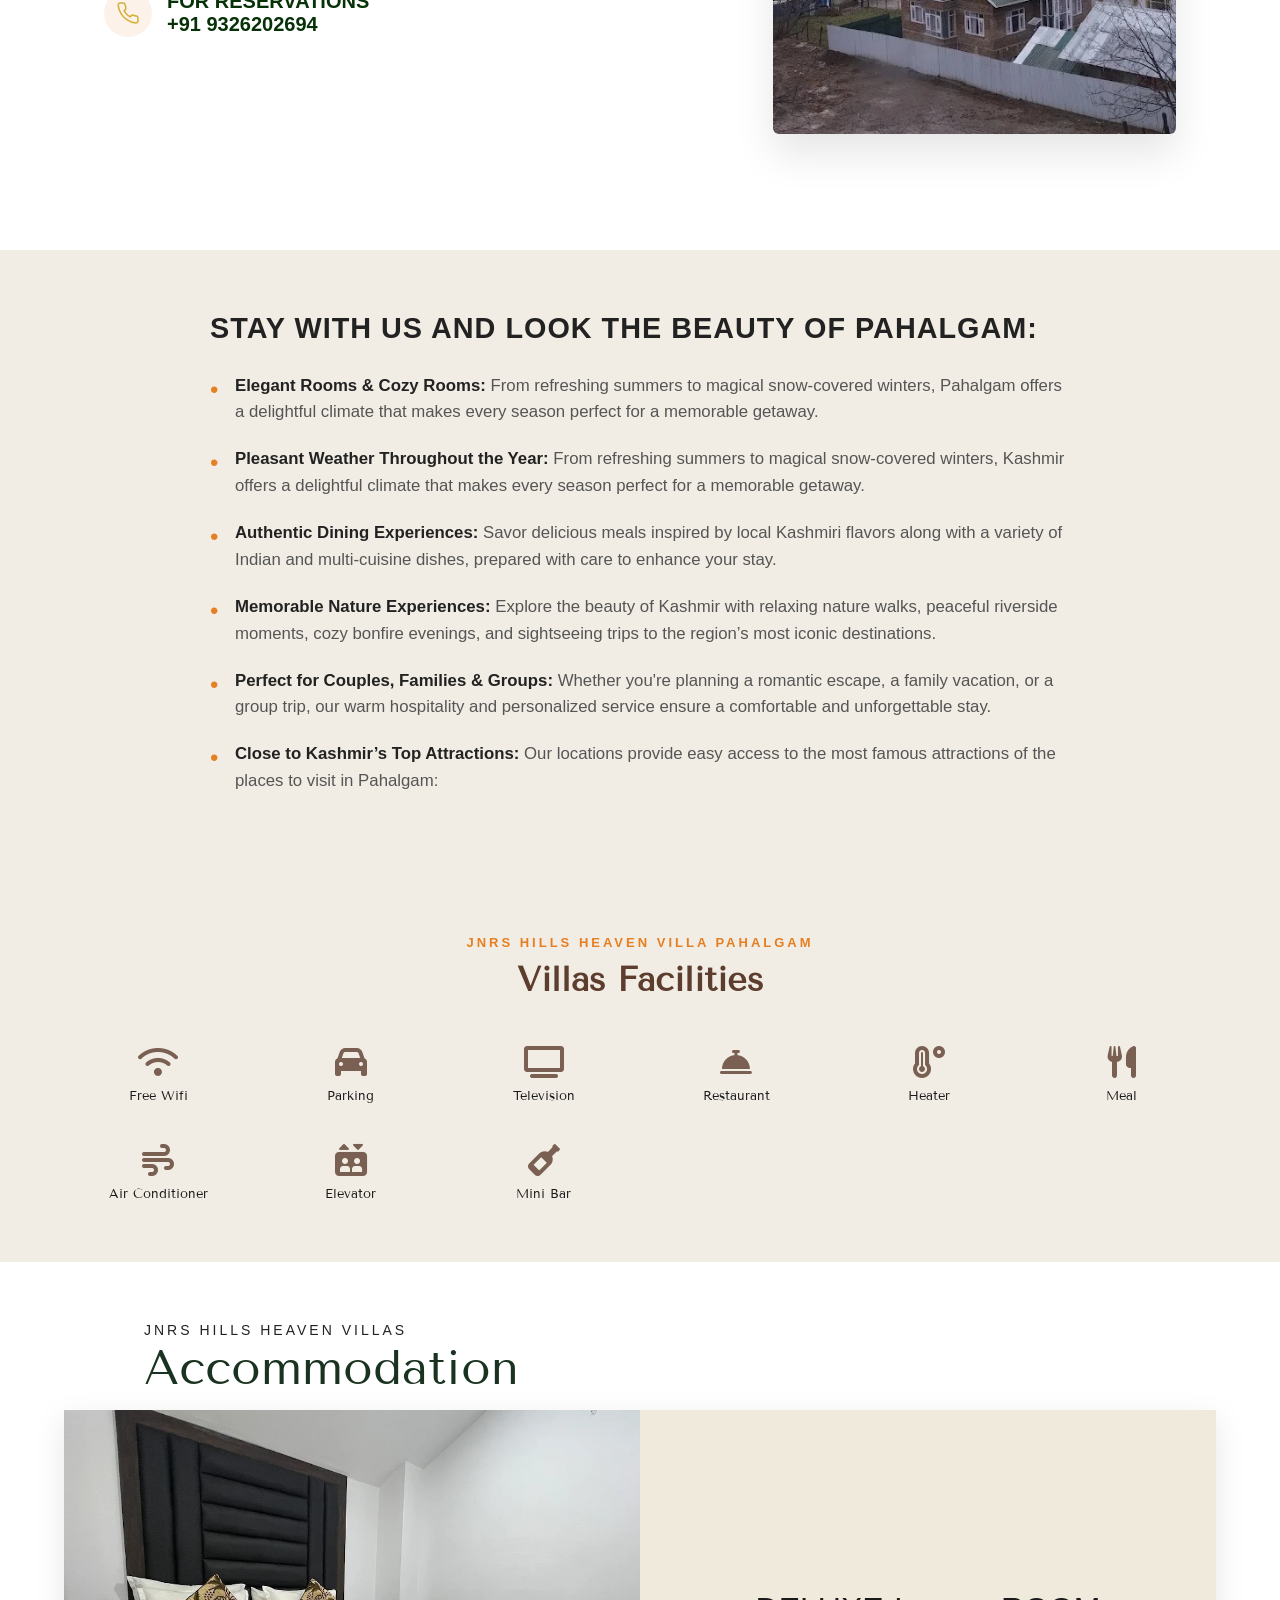
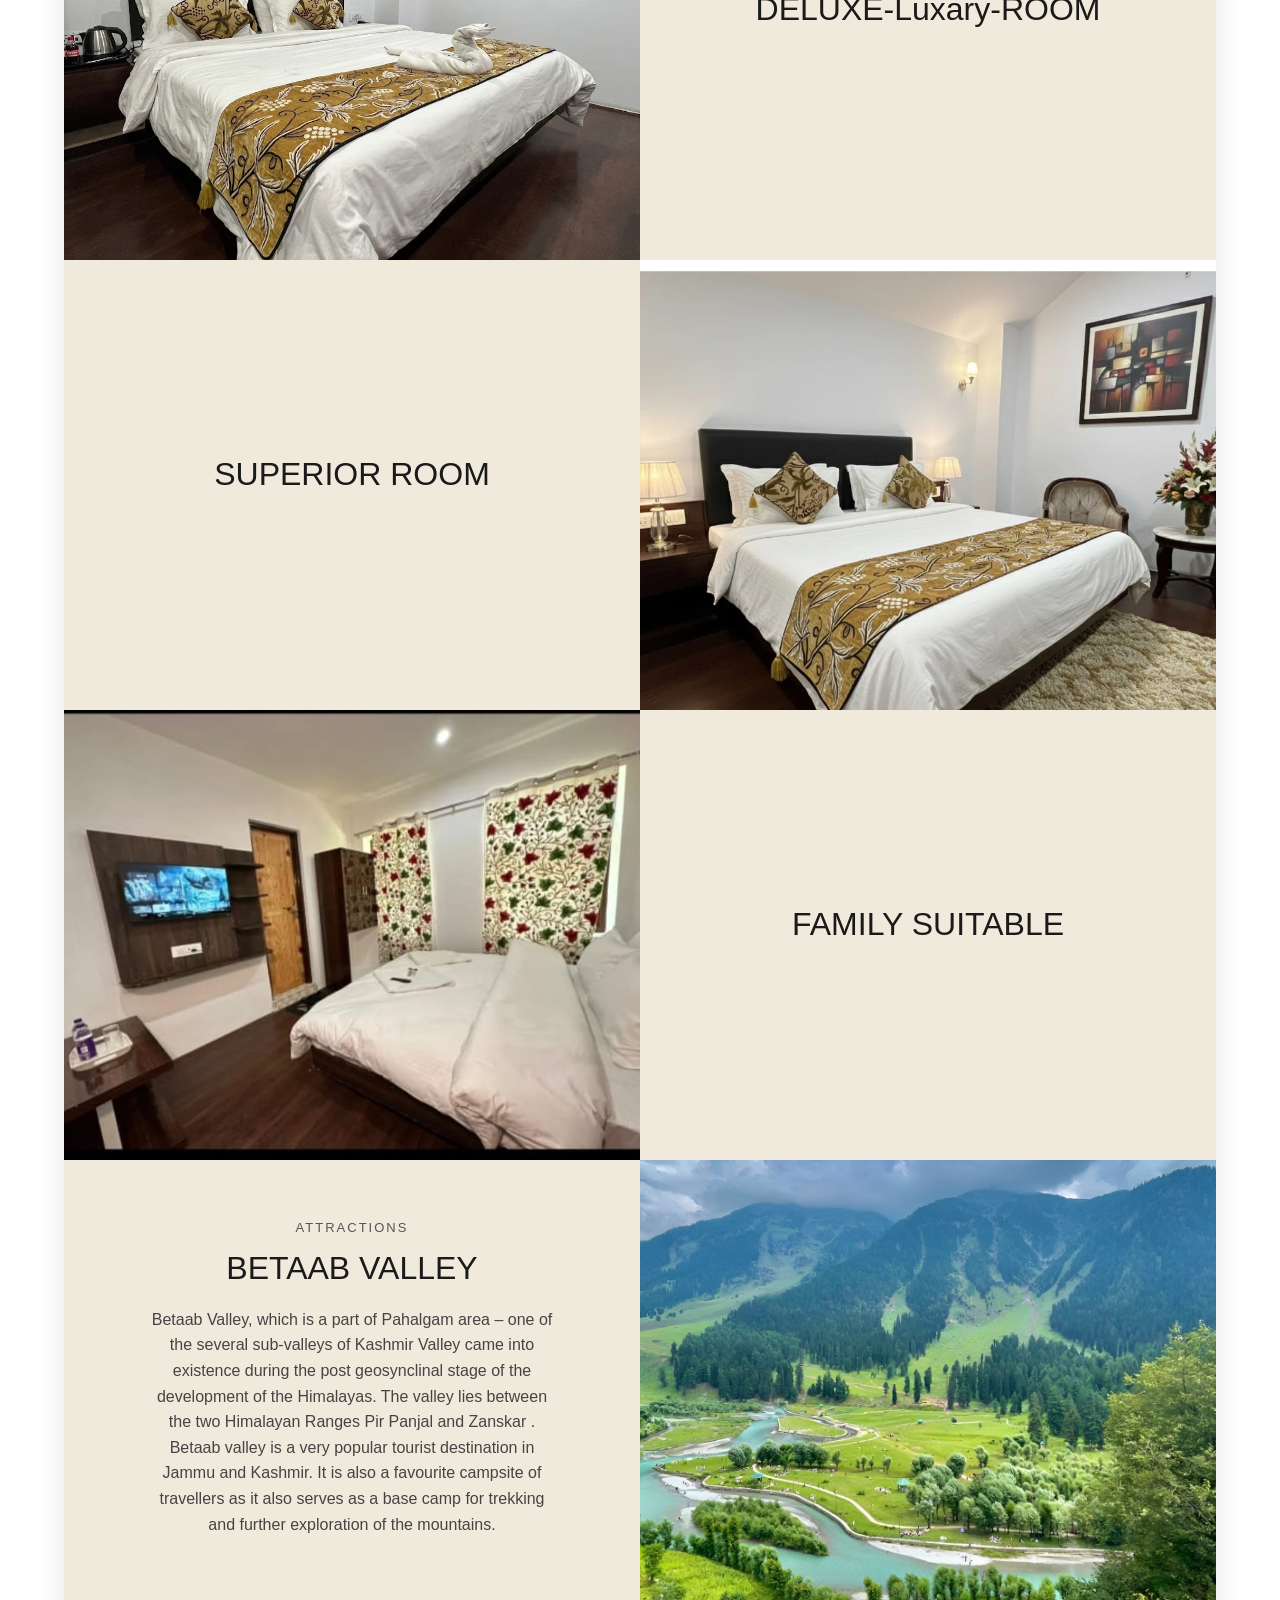
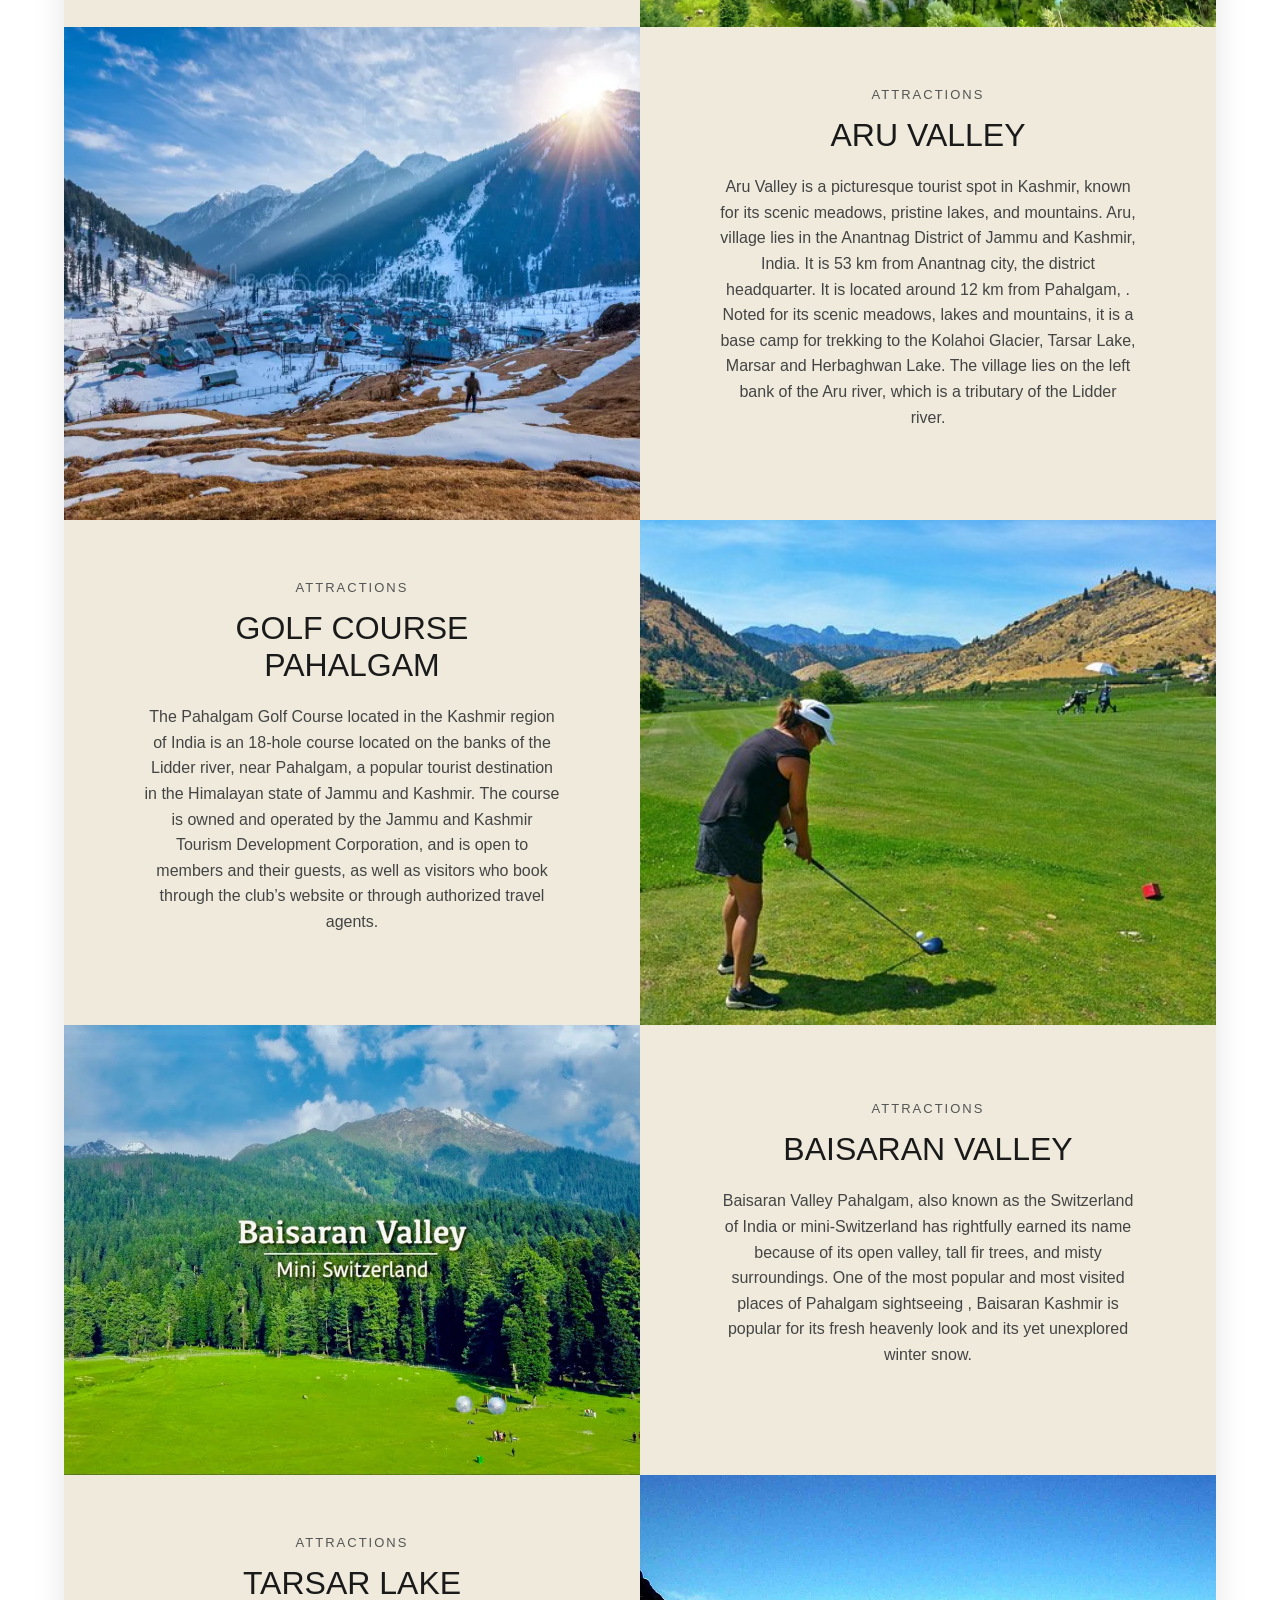
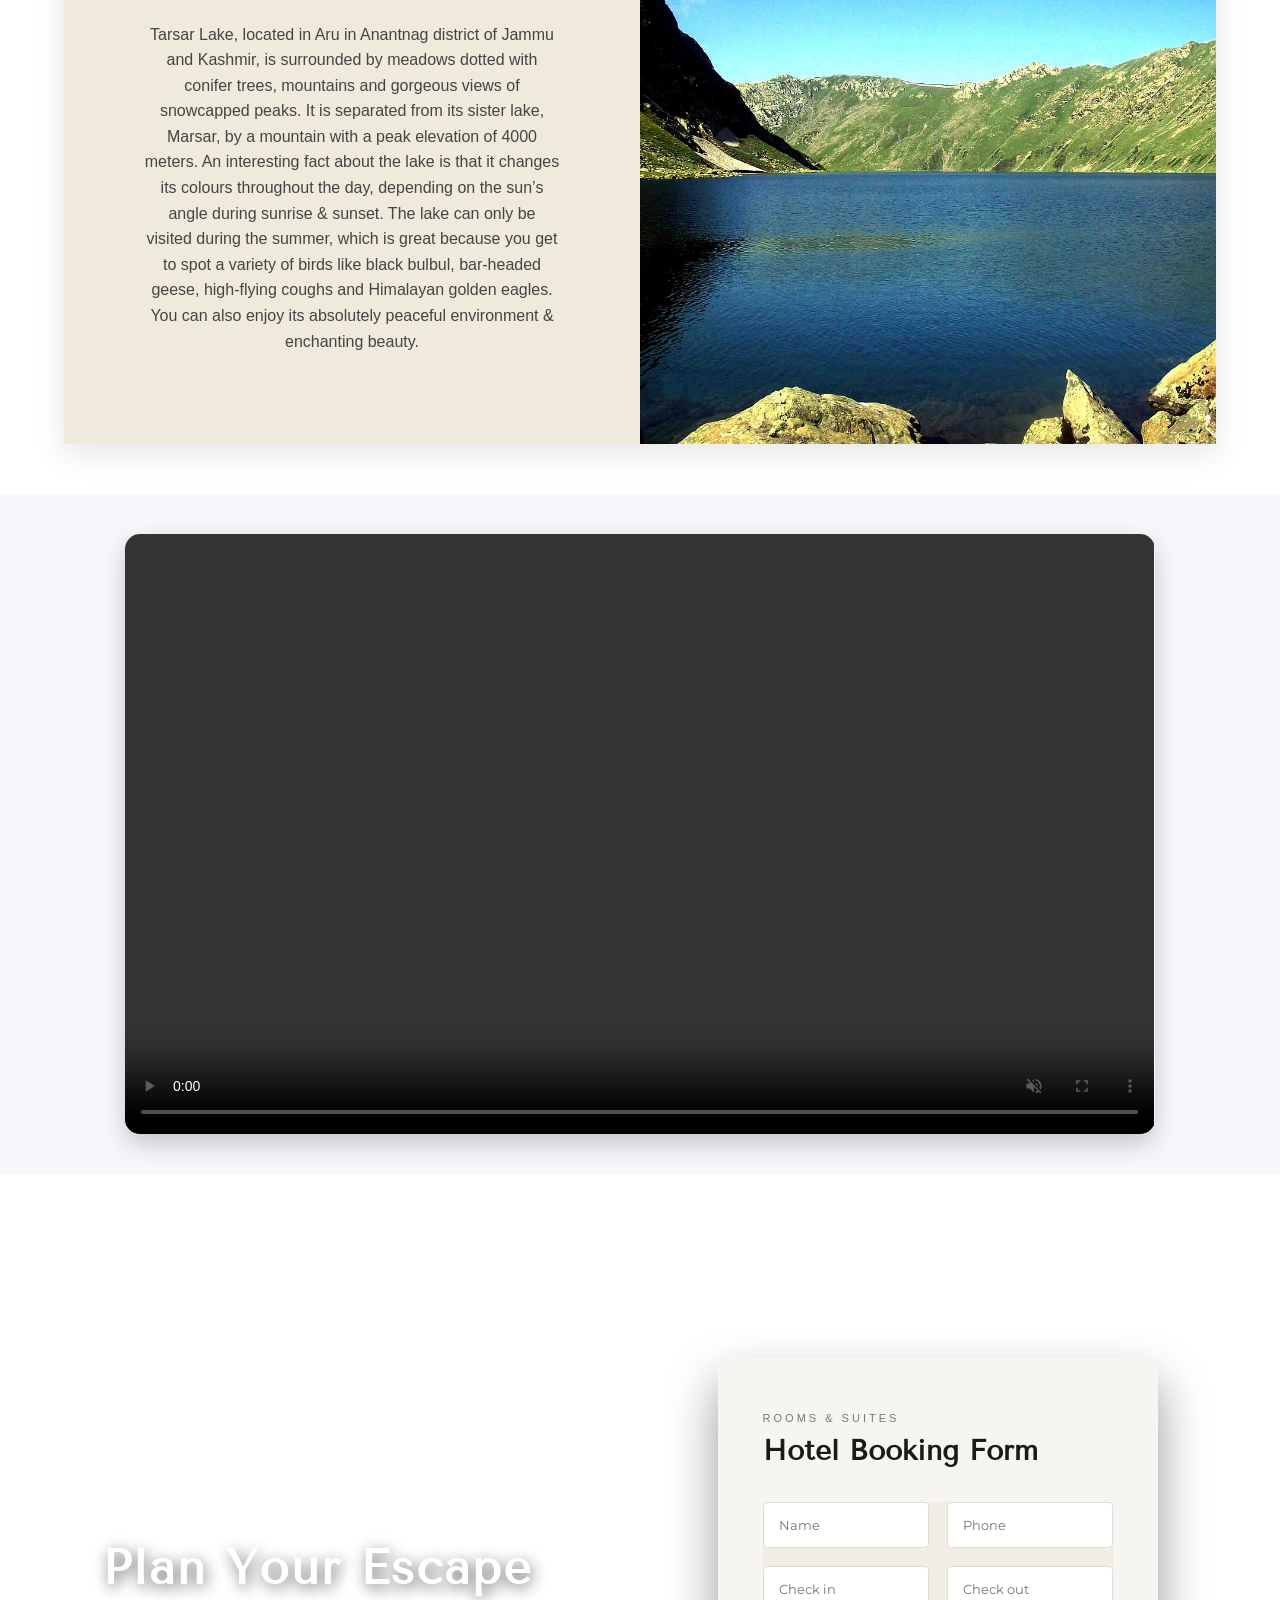
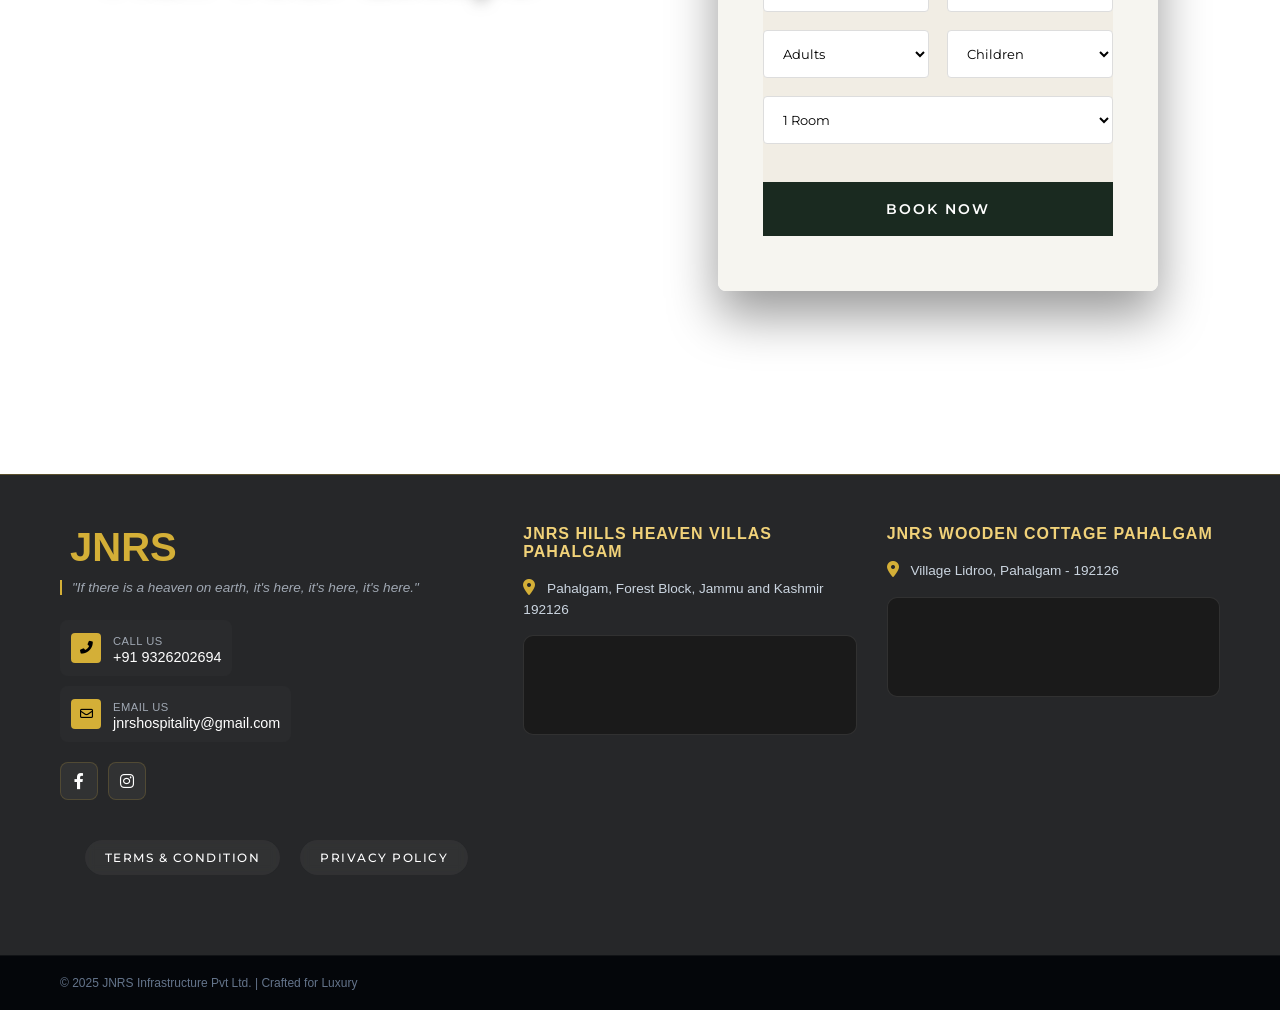
==== commit b0132acf: "some change" ====
--- a/index.html
+++ b/index.html
@@ -77,7 +77,7 @@
 <section class="container-welcome">
     <div class="content-side-1">
         <!-- <h4 class="sub-heading-1">Welcome to the Heart of Kashmir</h4> -->
-        <h1 class="main-heading-1">Discover the beauty and comfort of JNRS HILLS HEAVEN VILLAS PAHALGAM </h1>
+        <h1 class="main-heading-1">Discover the beauty and comfort zone of JNRS HILLS HEAVEN VILLAS PAHALGAM </h1>
         
         <p class="description-1">
             Nestled in the breathtaking valleys of Kashmir, <strong>JNRS Hills Heaven Villas Pahalgam </strong> offer more than just a stay—they offer an experience wrapped in nature and timeless beauty.
